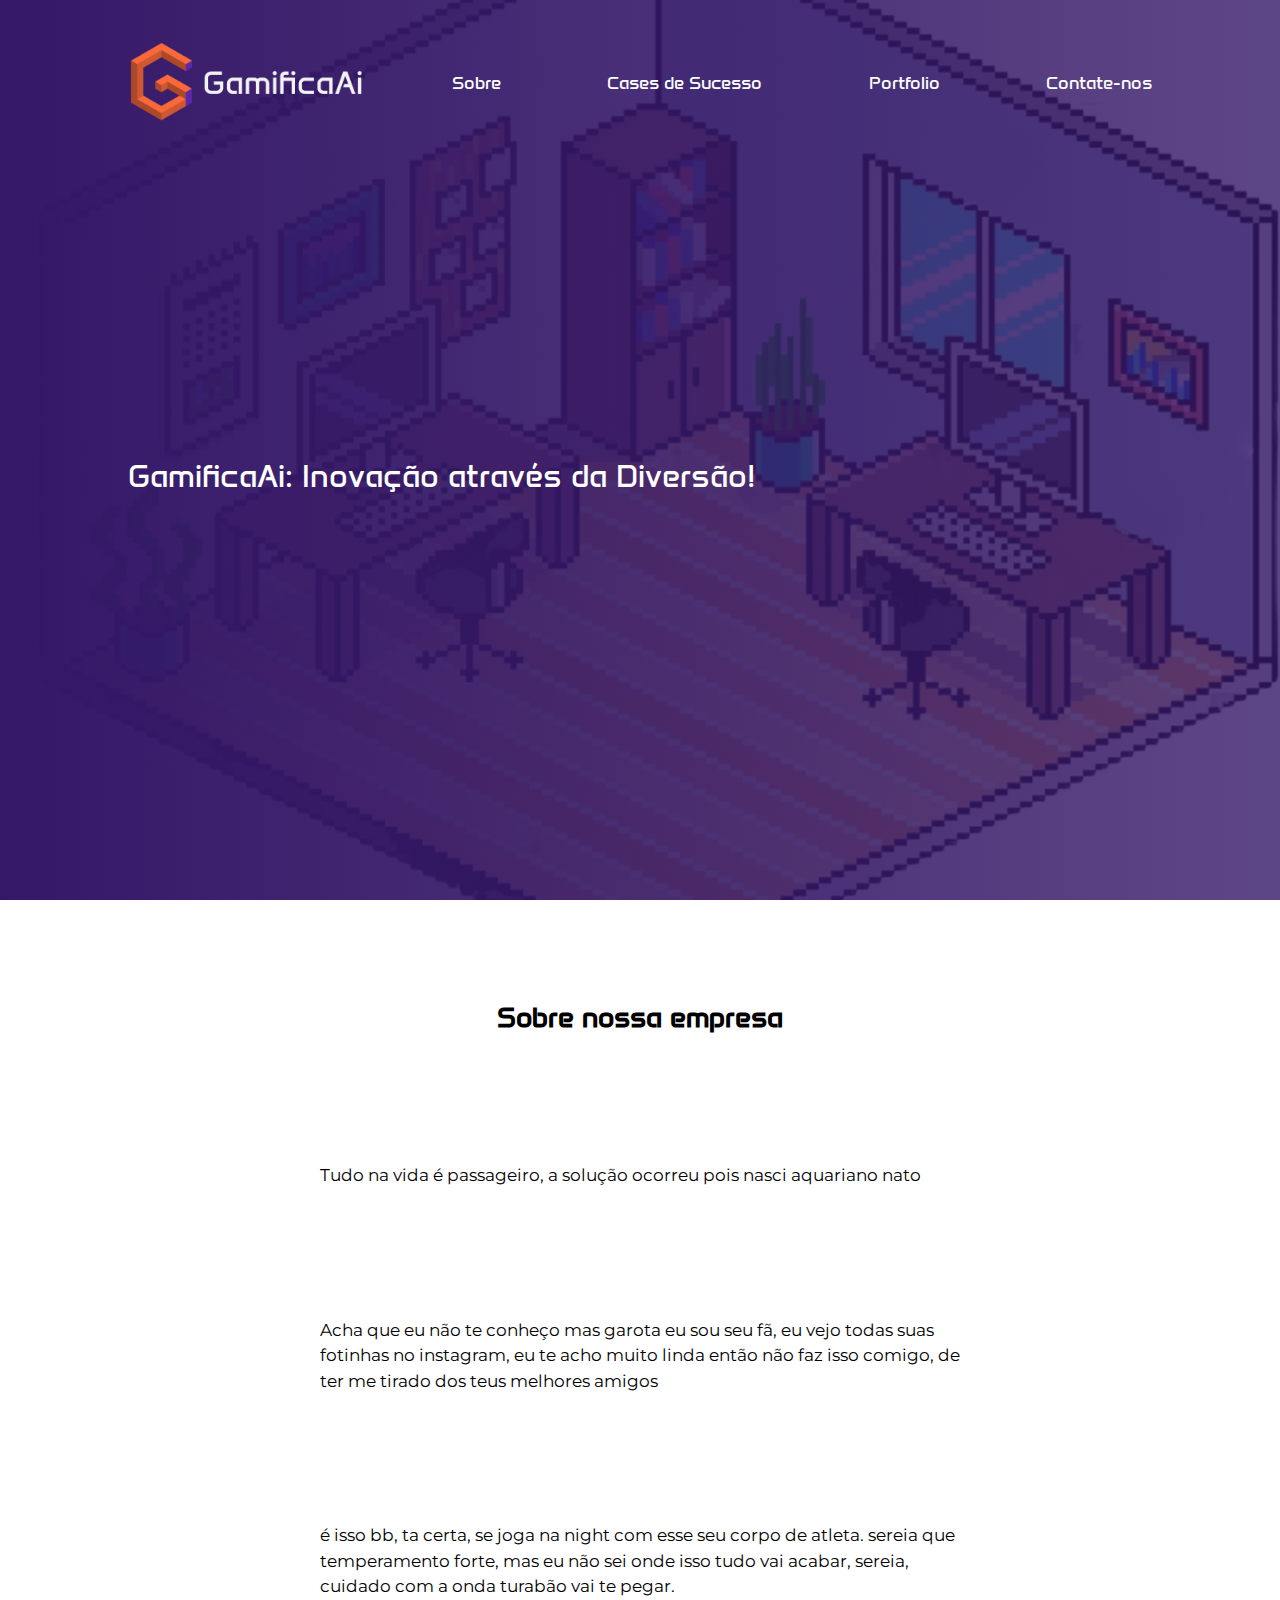
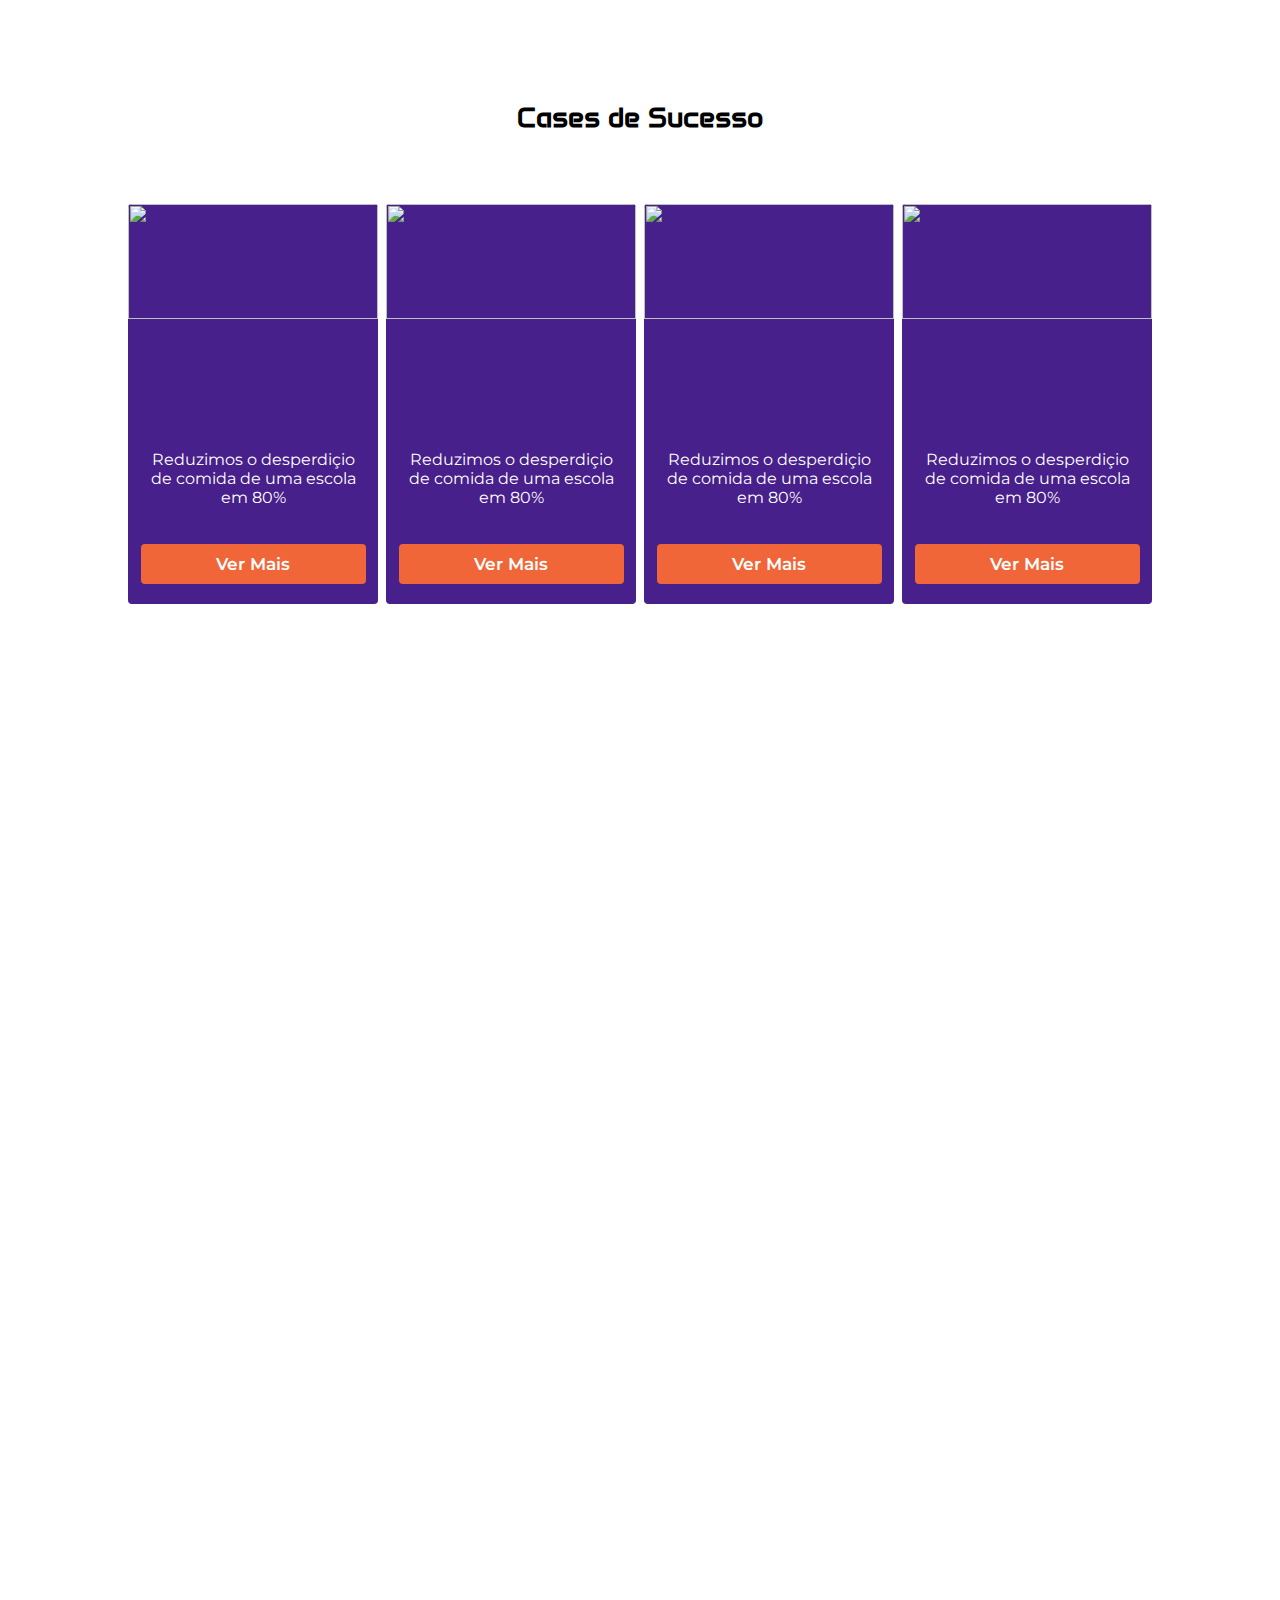
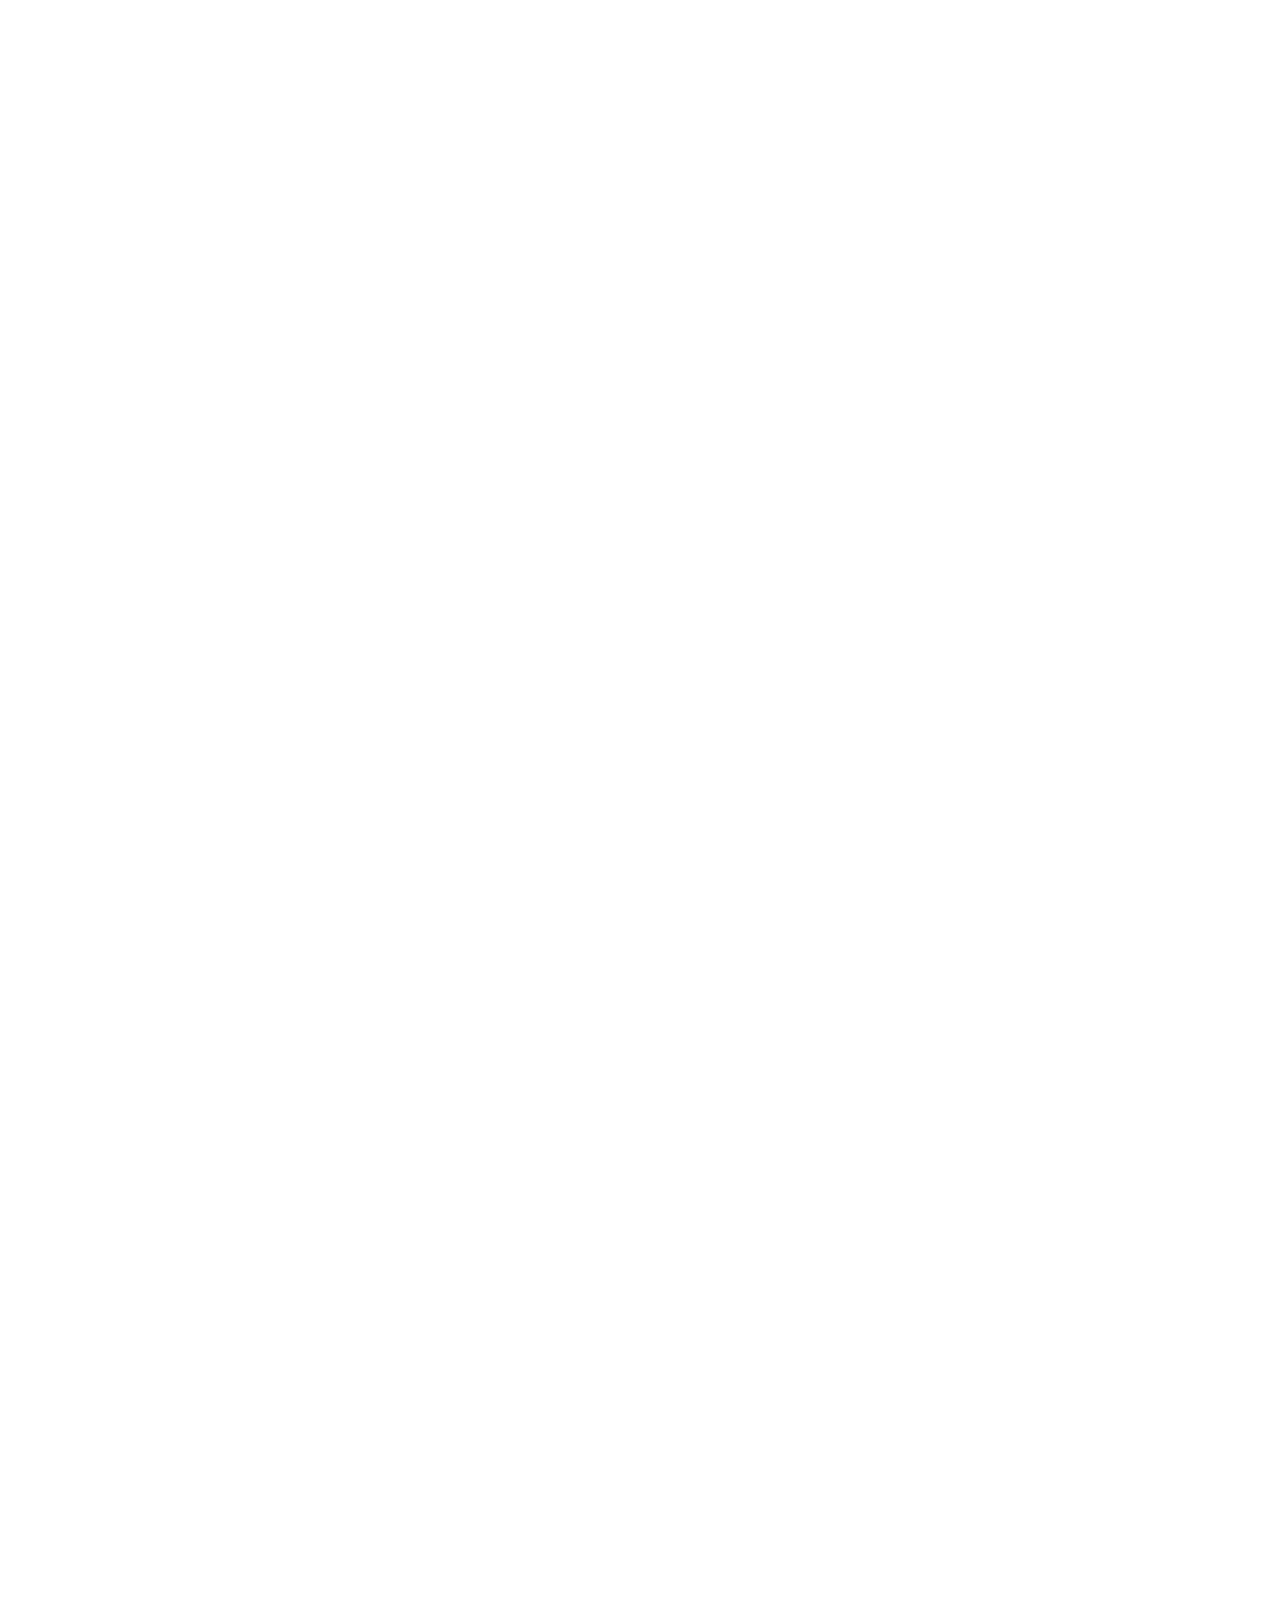
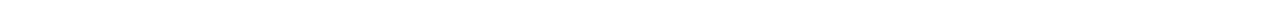
==== index.html @ 8b26074c "feat: Seção cases de sucesso criada" ====
<!DOCTYPE html>
<html lang="pt-br">

<head>
    <meta charset="UTF-8">
    <meta name="viewport" content="width=device-width, initial-scale=1.0">
    <title>Gamifica Ai</title>

    <link rel="link rel=" preconnect href="https://fonts.googleapis.com">
    <link rel="preconnect" href="https://fonts.gstatic.com" crossorigin>
    <link href="https://fonts.googleapis.com/css2?family=Anta&display=swap" rel="stylesheet">


    <link rel="stylesheet" href="style.css">
</head>

<body>
    <div class="banner">
        <header>
            <div class="container-grid">
                <img src="img/logo.png" alt="Logo da empresa Gamifica AI">
                <nav class="menu">
                    <a href="#">Sobre</a>
                    <a href="#">Cases de Sucesso</a>
                    <a href="#">Portfolio</a>
                    <a href="#">Contate-nos</a>
                </nav>
            </div>
        </header>
        <div class="container-grid conteudo-banner">
            <p>GamificaAi: Inovação através da Diversão!</p>
        </div>
    </div>
    <section id="sobre">
        <h2>Sobre nossa empresa</h2>
        <p>Tudo na vida é passageiro, a solução ocorreu pois nasci aquariano nato</p>
        <p>Acha que eu não te conheço mas garota eu sou seu fã, eu vejo todas suas fotinhas no instagram, eu te
            acho
            muito linda então não faz isso comigo, de ter me tirado dos teus melhores amigos</p>
        <p>é isso bb, ta certa, se joga na night com esse seu corpo de atleta. sereia que temperamento forte,
            mas eu não
            sei onde isso tudo vai acabar, sereia, cuidado com a onda turabão vai te pegar.</p>
    </section>
    <section class="container-grid" id="cases">
        <h2>Cases de Sucesso</h2>
        <div class="container-cards">

            <div class="card">
                <img src="https://unsplash.it/600/400" alt="">
                <p>Reduzimos o desperdiçio de comida de uma escola em 80%</p>
                <button>Ver Mais</button>
            </div>
            <div class="card">
                <img src="https://unsplash.it/600/400" alt="">
                <p>Reduzimos o desperdiçio de comida de uma escola em 80%</p>
                <button>Ver Mais</button>
            </div>
            <div class="card">
                <img src="https://unsplash.it/600/400" alt="">
                <p>Reduzimos o desperdiçio de comida de uma escola em 80%</p>
                <button>Ver Mais</button>
            </div>
            <div class="card">
                <img src="https://unsplash.it/600/400" alt="">
                <p>Reduzimos o desperdiçio de comida de uma escola em 80%</p>
                <button>Ver Mais</button>
            </div>

        </div>
    </section>
</body>

</html>
---- style.css ----
@font-face {
    font-family: "Montserrat";
    src: url(fonts/Montserrat-VariableFont_wght.ttf);
}

:root {
    --roxo-gamifica: #47208b;
    --laranja-gamifica: #f06638;
}

/* Reset CSS */
* {
    margin: 0;
    padding: 0;
    box-sizing: border-box;

}

.container-grid {
    width: 80vw;
    max-width: 1400px;

    /* margin 20px - Espaçamento externo de 20px */
    /* margin 20px 10px - Espaçamento 20px na vertical, 10px na horizontal*/
    /* margin 20px 10px 5px - Espaçamento 20px para cima, 10px na horizontal, 5px para baixo */
    /* margin 20px 10px 5px 2px - Espaçamento 20px para cima, 10px para a direita, 5px para baixo, 2px para a esquerda */

    margin: 0 auto;
}

.banner {
    /* vh é a porcentagem da ALTURA da telas */
    /* vw é a porcentagem da LARGURA da tela */
    height: 100vh;

    background-image: linear-gradient(90deg, rgba(53, 24, 104, 1) 0%, rgba(53, 24, 104, 0.8) 100%), url(img/bg-room.png);
    background-repeat: no-repeat;

    background-position: 165% 40%;
}

header {
    height: 165px;
}

header img {
    width: 234px;
}

header .container-grid {
    height: 100%;

    display: flex;
    justify-content: space-between;
    align-items: center;
}

.menu {
    width: 700px;

    display: flex;
    justify-content: space-between;
}

.menu a {
    font-size: 18px;
    font-family: "Anta";

    color: white;

    text-decoration: underline transparent;
    text-decoration-thickness: 2px;

    transition: text-decoration 500ms ease;
}

.menu a:hover {
    text-decoration-color: white;
}

.conteudo-banner p {
    height: calc(100vh - 280px);

    display: flex;
    align-items: center;
}

.conteudo-banner p {
    color: white;

    font-family: "Anta";
    font-size: 32px;
}

#sobre {
    height: 800px;
    padding: 100px 25%;

    display: flex;
    flex-direction: column;
    justify-content: space-between;

    text-align: center;
}

h2 {
    font-family: "Anta";
    font-size: 28px;
}

#sobre p {
    font-family: "Montserrat";
    font-size: 17px;

    text-align: left;

    line-height: 1.5;
}

#cases {
    text-align: center;

    padding-bottom: 100%;
    margin-bottom: 100%;
}

#cases h2 {
    margin-bottom: 70px;
}

.container-cards {
    display: flex;
    justify-content: space-between;
}

.card {
    height: 400px;
    width: 250px;

    display: flex;
    flex-direction: column;
    justify-content: space-between;
    align-items: center;

    padding-bottom: 20px;
    margin-bottom: 40px;

    background-color: var(--roxo-gamifica);

    border-radius: 4px;
}

.card img {
    height: 55%;
    width: 100%;

    border-radius: 4px 4px 0px 0px;
}

.card p {
    color: white;

    font-family: "Montserrat";
    font-size: 16px;

    padding: 7%;
}

.card button {
    width: 90%;
    height: 40px;

    background-color: var(--laranja-gamifica);

    border: none;
    border-radius: 4px;

    color: white;

    font-family: "Montserrat";
    font-size: 17px;
    font-weight: 600;

    cursor: pointer;

    transition: background-color 500ms ease;
}

.card button:hover {
    background-color: #ad4929;
}
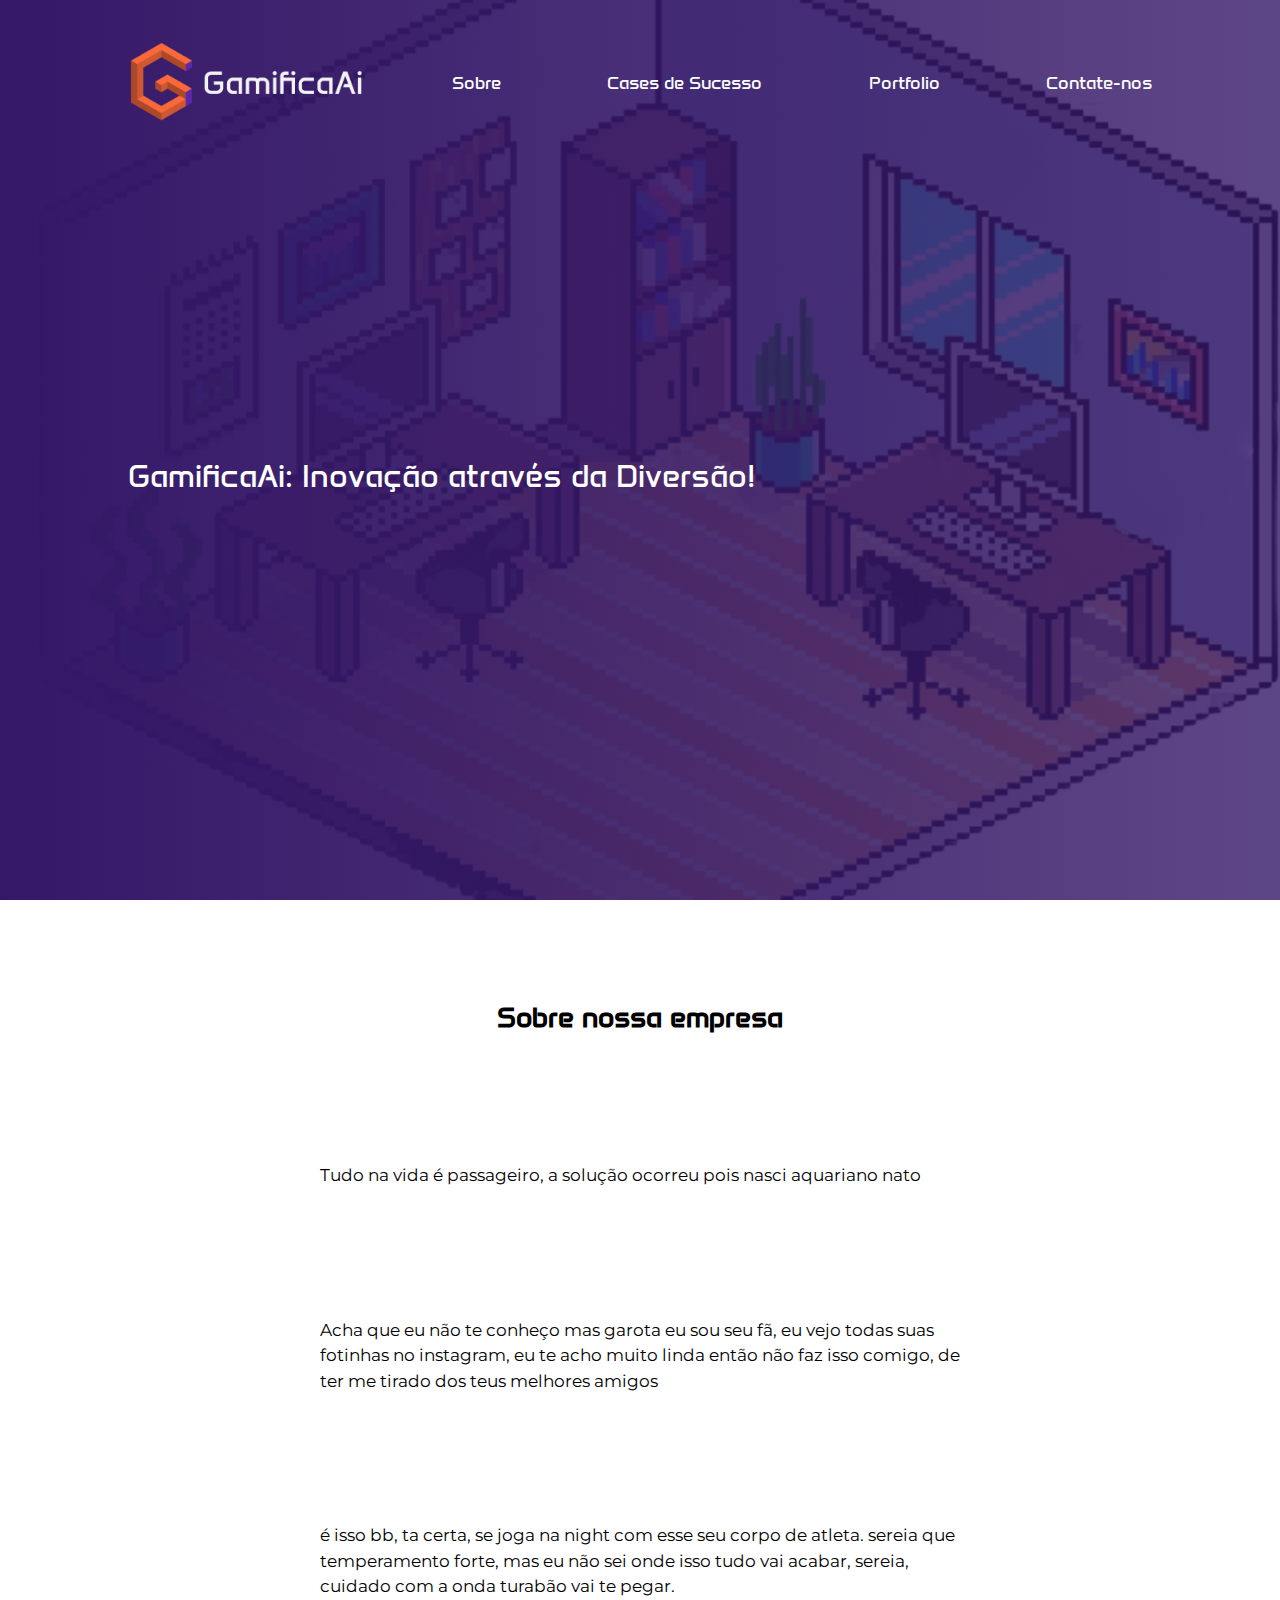
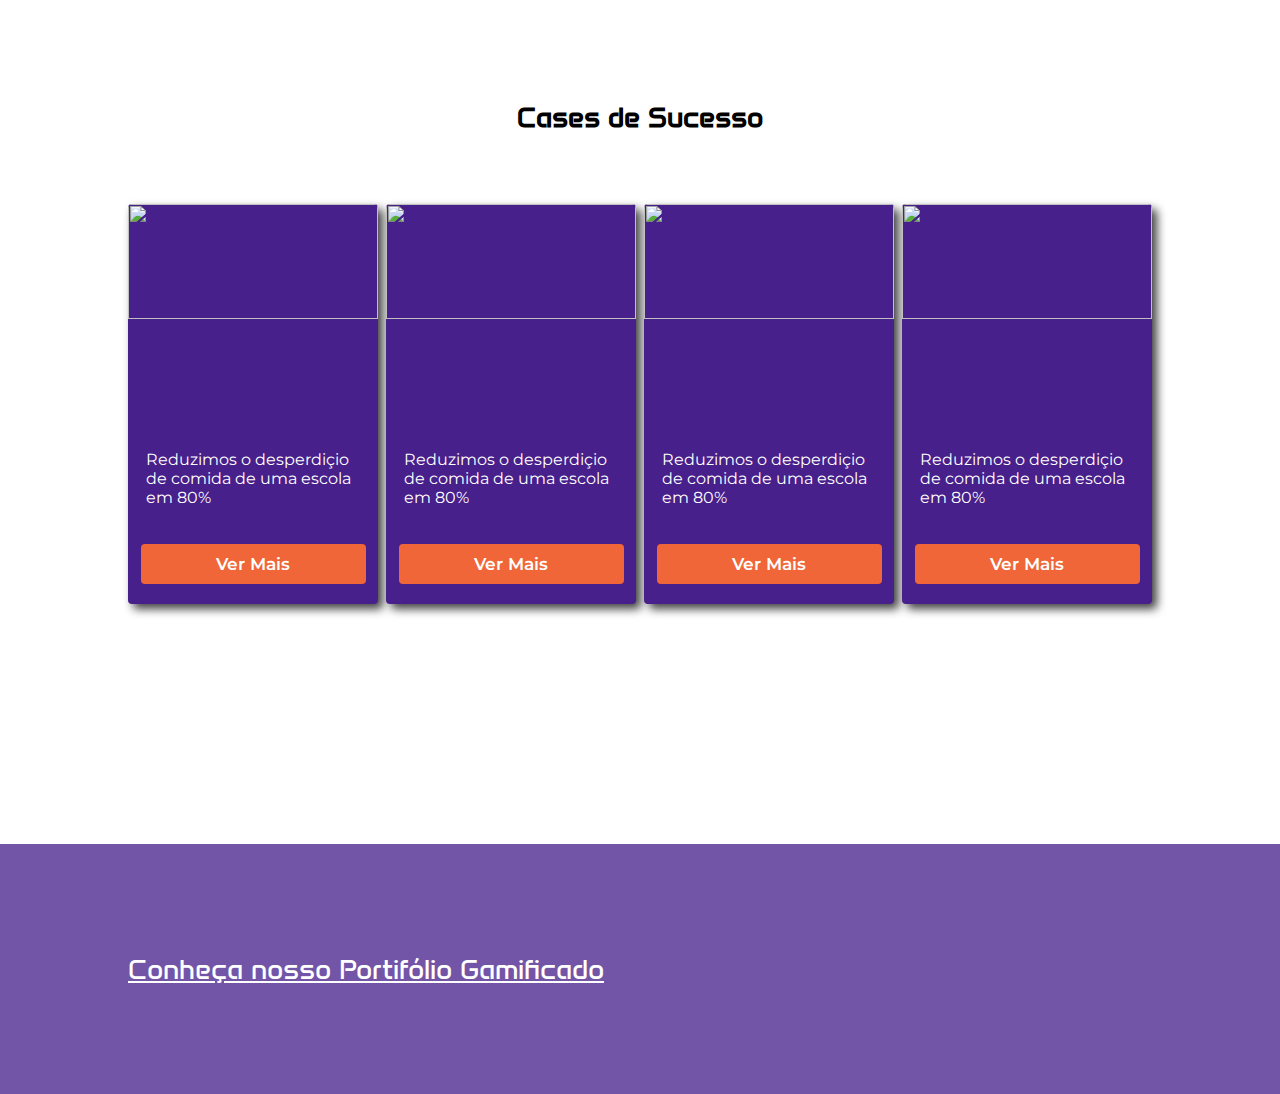
==== commit dd84896f: "descrição" ====
--- a/index.html
+++ b/index.html
@@ -68,6 +68,14 @@
 
         </div>
     </section>
+
+    <section id="portifolio">
+        <div class="filtro"></div>
+        <div class="container-grid">
+            <a href="#">Conheça nosso Portifólio Gamificado</a>
+        </div>
+    </section>
+
 </body>
 
 </html>--- a/style.css
+++ b/style.css
@@ -120,8 +120,8 @@
 #cases {
     text-align: center;
 
-    padding-bottom: 100%;
-    margin-bottom: 100%;
+    padding-bottom: 100px;
+    margin-bottom: 100px;
 }
 
 #cases h2 {
@@ -148,6 +148,8 @@
     background-color: var(--roxo-gamifica);
 
     border-radius: 4px;
+
+    box-shadow: 5px 5px 10px 0px rgba(0,0,0,0.75);
 }
 
 .card img {
@@ -163,6 +165,8 @@
     font-family: "Montserrat";
     font-size: 16px;
 
+    text-align: left;
+
     padding: 7%;
 }
 
@@ -188,4 +192,45 @@
 
 .card button:hover {
     background-color: #ad4929;
+}
+
+#portifolio {
+    height: 250px;
+
+    background-image: url(img/bonecos.png);
+    background-size: 250px;
+
+    background-attachment: fixed;
+
+    position: relative;
+}
+
+.filtro {
+    width: 100%;
+    height: 100%;
+
+    background-color: #47208bc2;
+
+    position: absolute;
+    top: 0;
+    left: 0;
+
+
+}
+
+#portifolio .container-grid {
+height: 100%;
+
+display: flex;
+flex-direction: column;
+justify-content: center;
+}
+
+#portifolio a {
+color: white;
+
+font-family: "Anta";
+font-size: 28px;
+
+z-index: 1;
 }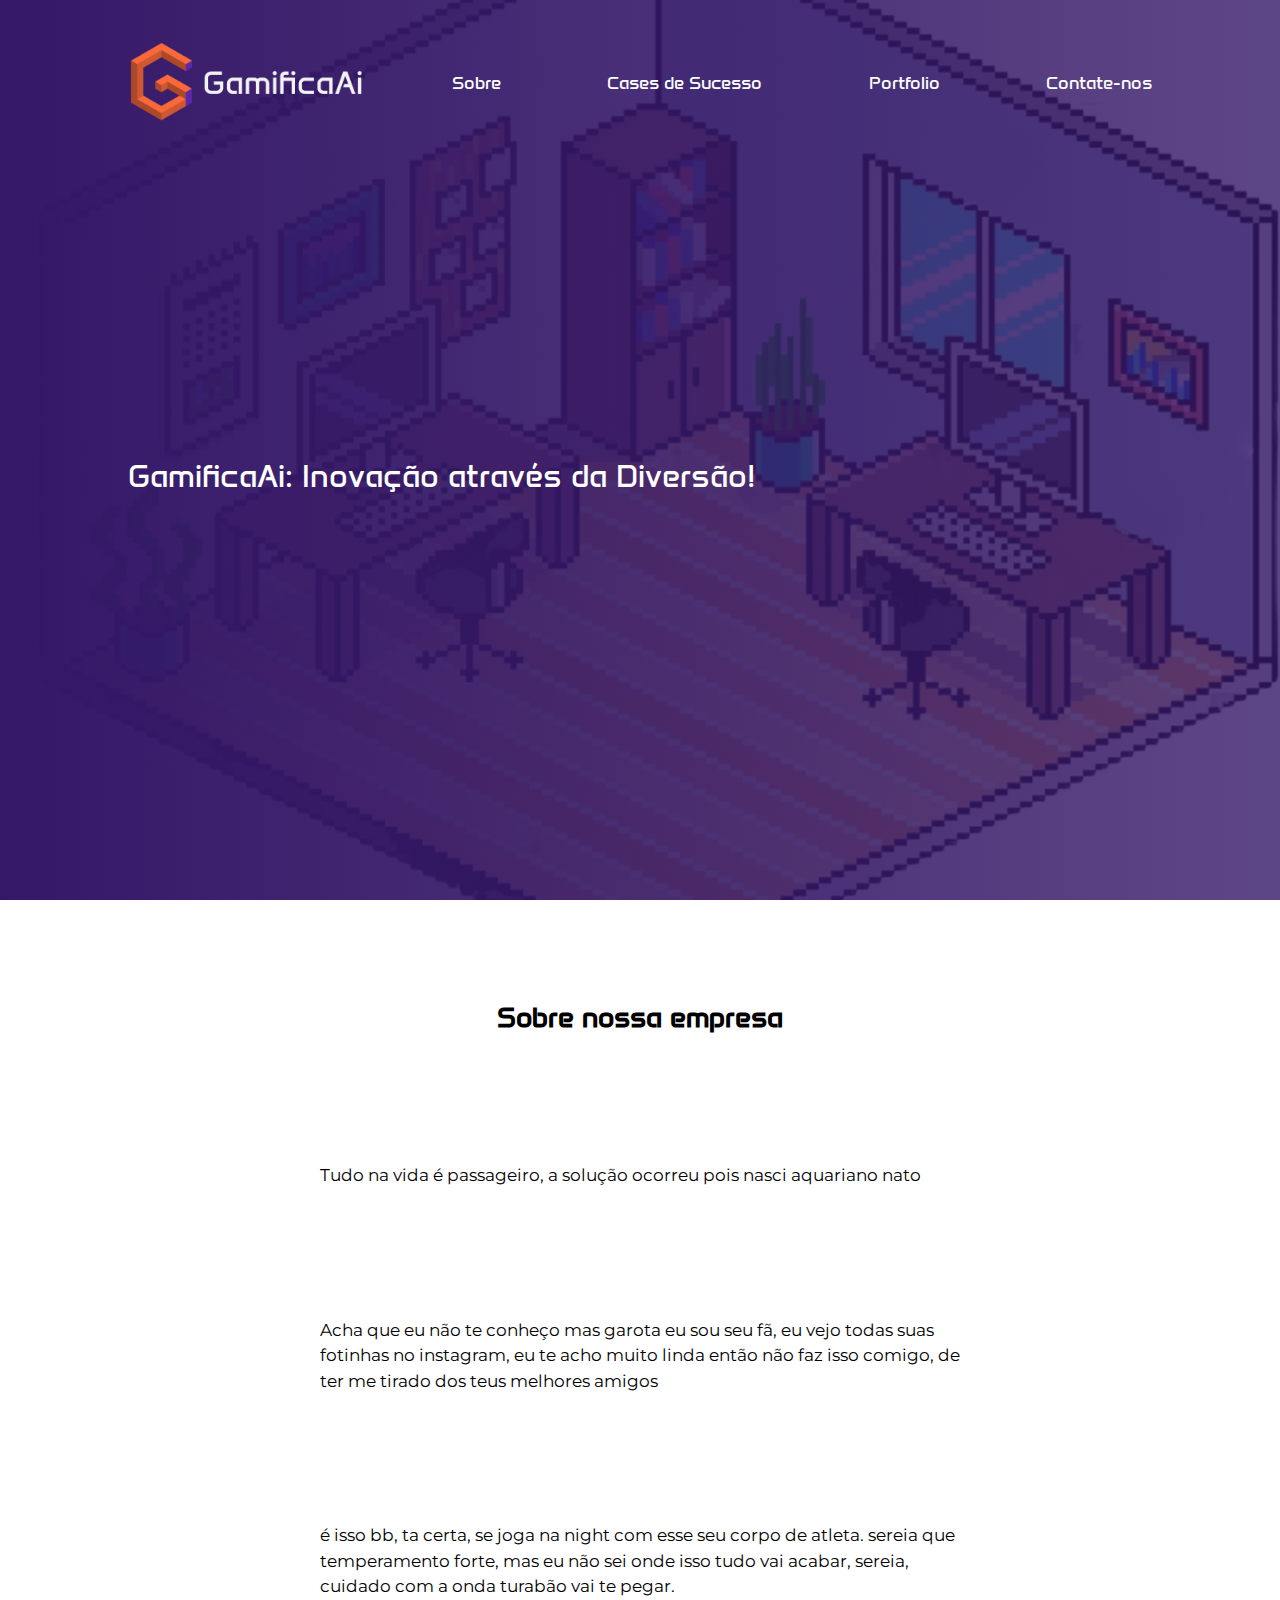
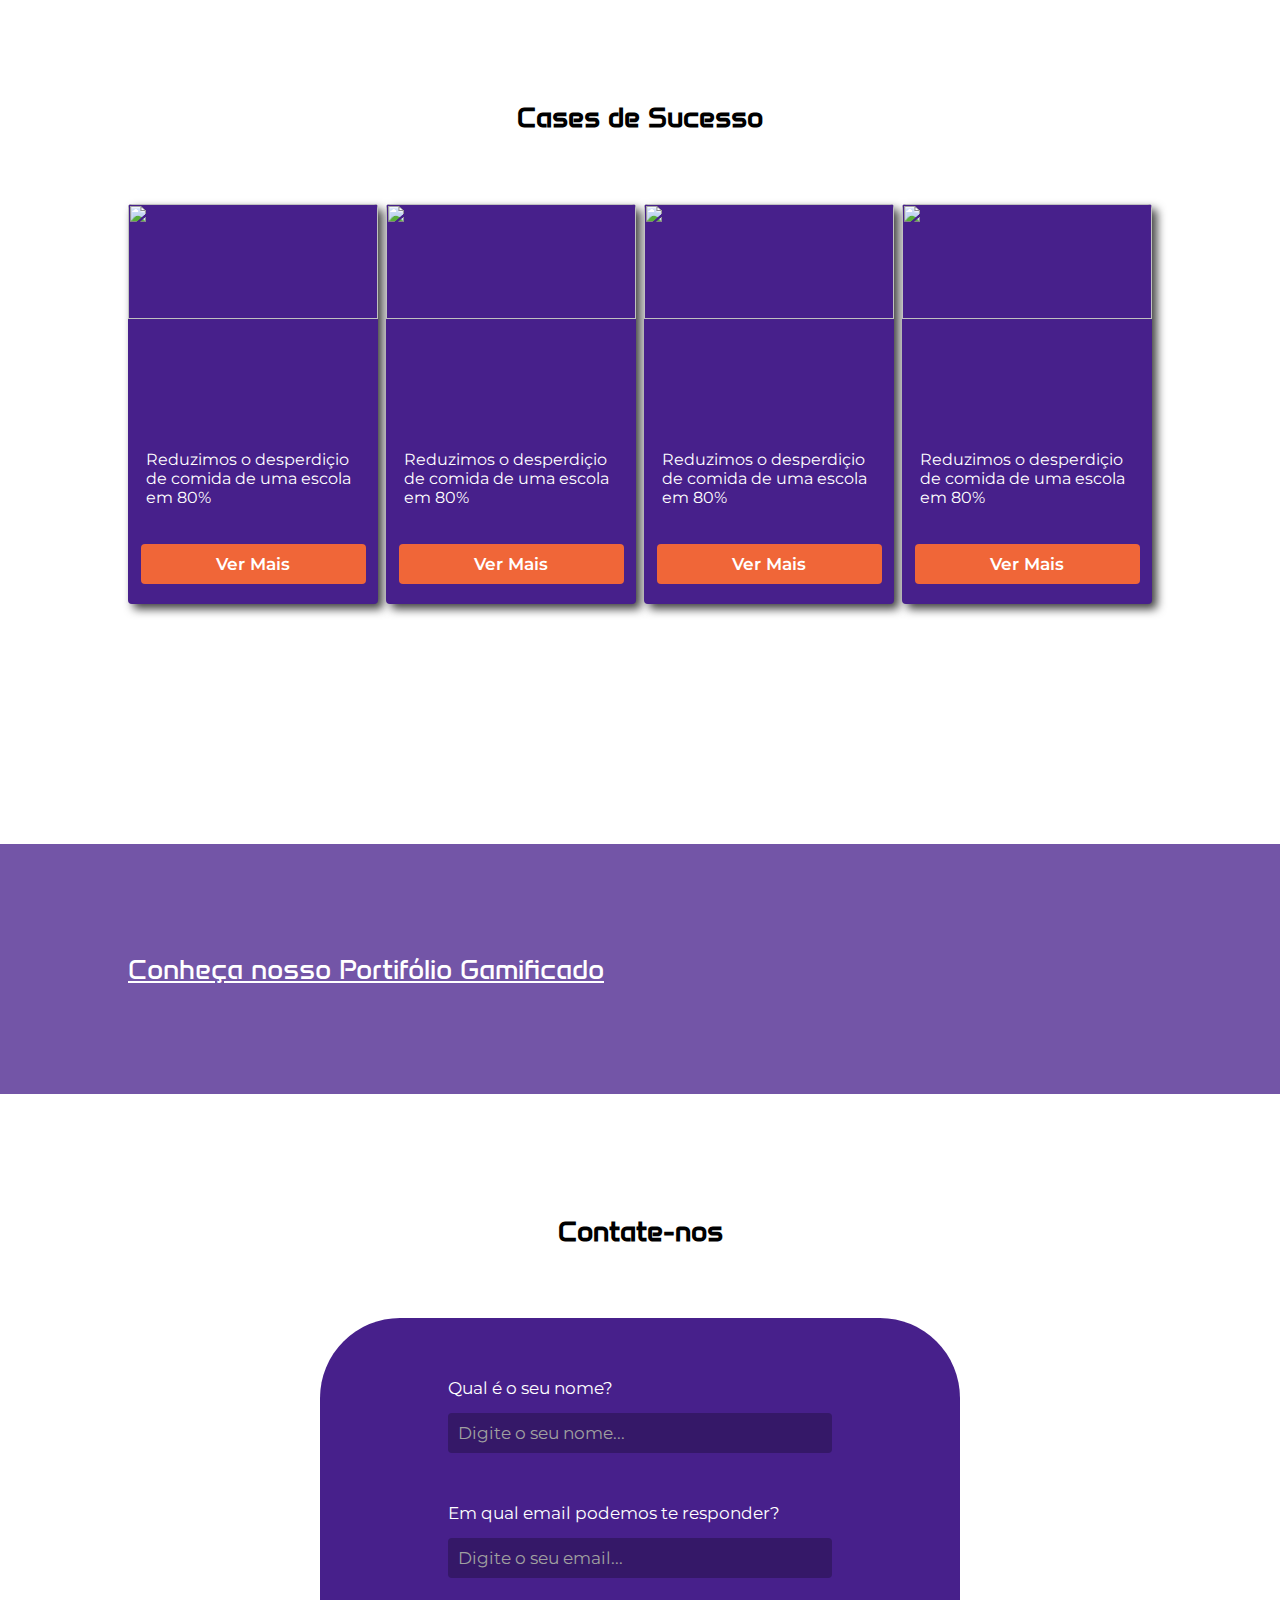
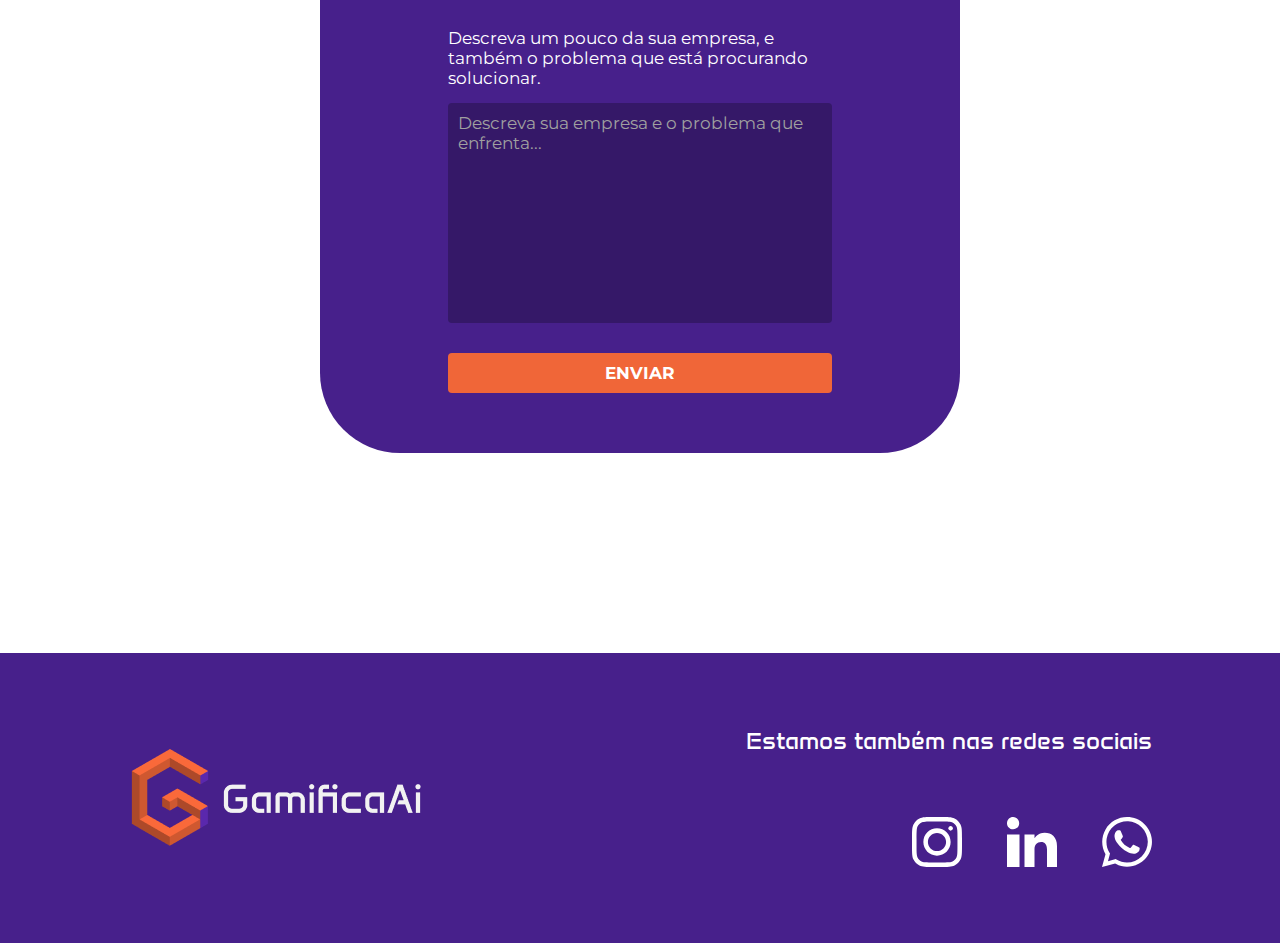
==== commit c4089291: "feat: Footer criado" ====
--- a/index.html
+++ b/index.html
@@ -76,6 +76,66 @@
         </div>
     </section>
 
+    <section id="contato">
+        <h2>Contate-nos</h2>
+
+        <form>
+            <div class="campo">
+                <label for="campo-nome">Qual é o seu nome?</label>
+                <input id="campo-nome" placeholder="Digite o seu nome..." type="text">
+            </div>
+            <div class="campo">
+                <label for="campo-nome">Em qual email podemos te responder?</label>
+                <input id="campo-nome" placeholder="Digite o seu email..." type="email">
+            </div>
+            <div class="campo-descricao">
+                <label for="campo-texto">Descreva um pouco da sua empresa, e também o problema que está procurando
+                    solucionar.</label>
+                <textarea placeholder="Descreva sua empresa e o problema que enfrenta..." id="campo-texto" cols="30"
+                    rows="10"></textarea>
+            </div>
+            <button type="submit">Enviar</button>
+        </form>
+    </section>
+
+    <footer>
+        <div class="container-grid">
+            <img src="img/logo.png" alt="Logo da empresa Gamifica AI">
+
+            <div class="redes-sociais">
+                <p>Estamos também nas redes sociais</p>
+                <div class="icones-redes">
+                    <a href="#">
+                        <svg width="50" height="50" viewBox="0 0 50 50" fill="none" xmlns="http://www.w3.org/2000/svg">
+                            <path fill-rule="evenodd" clip-rule="evenodd"
+                                d="M24.9999 38.6364C32.531 38.6364 38.6363 32.5311 38.6363 25C38.6363 17.4689 32.531 11.3636 24.9999 11.3636C17.4687 11.3636 11.3635 17.4689 11.3635 25C11.3635 32.5311 17.4687 38.6364 24.9999 38.6364ZM24.9999 34.0909C30.0206 34.0909 34.0908 30.0207 34.0908 25C34.0908 19.9792 30.0206 15.9091 24.9999 15.9091C19.9791 15.9091 15.909 19.9792 15.909 25C15.909 30.0207 19.9791 34.0909 24.9999 34.0909Z"
+                                fill="currentColor" />
+                            <path
+                                d="M38.6363 9.09082C37.381 9.09082 36.3635 10.1084 36.3635 11.3635C36.3635 12.6187 37.381 13.6363 38.6363 13.6363C39.8915 13.6363 40.909 12.6187 40.909 11.3635C40.909 10.1084 39.8915 9.09082 38.6363 9.09082Z"
+                                fill="currentColor" />
+                            <path fill-rule="evenodd" clip-rule="evenodd"
+                                d="M1.48627 7.44559C0 10.3626 0 14.1811 0 21.8182V28.1818C0 35.8189 0 39.6375 1.48627 42.5543C2.79364 45.1202 4.87973 47.2064 7.44559 48.5136C10.3626 50 14.1811 50 21.8182 50H28.1818C35.8189 50 39.6375 50 42.5543 48.5136C45.1202 47.2064 47.2064 45.1202 48.5136 42.5543C50 39.6375 50 35.8189 50 28.1818V21.8182C50 14.1811 50 10.3626 48.5136 7.44559C47.2064 4.87973 45.1202 2.79364 42.5543 1.48627C39.6375 0 35.8189 0 28.1818 0H21.8182C14.1811 0 10.3626 0 7.44559 1.48627C4.87973 2.79364 2.79364 4.87973 1.48627 7.44559ZM28.1818 4.54545H21.8182C17.9246 4.54545 15.2778 4.549 13.232 4.71614C11.2392 4.87895 10.2201 5.17407 9.50918 5.5363C7.79861 6.40789 6.40789 7.79861 5.5363 9.50918C5.17407 10.2201 4.87895 11.2392 4.71614 13.232C4.549 15.2778 4.54545 17.9246 4.54545 21.8182V28.1818C4.54545 32.0755 4.549 34.722 4.71614 36.768C4.87895 38.7609 5.17407 39.78 5.5363 40.4909C6.40789 42.2014 7.79861 43.592 9.50918 44.4636C10.2201 44.8259 11.2392 45.1211 13.232 45.2839C15.2778 45.4509 17.9246 45.4545 21.8182 45.4545H28.1818C32.0755 45.4545 34.722 45.4509 36.768 45.2839C38.7609 45.1211 39.78 44.8259 40.4909 44.4636C42.2014 43.592 43.592 42.2014 44.4636 40.4909C44.8259 39.78 45.1211 38.7609 45.2839 36.768C45.4509 34.722 45.4545 32.0755 45.4545 28.1818V21.8182C45.4545 17.9246 45.4509 15.2778 45.2839 13.232C45.1211 11.2392 44.8259 10.2201 44.4636 9.50918C43.592 7.79861 42.2014 6.40789 40.4909 5.5363C39.78 5.17407 38.7609 4.87895 36.768 4.71614C34.722 4.549 32.0755 4.54545 28.1818 4.54545Z"
+                                fill="currentColor" />
+                        </svg>
+                    </a>
+                    <a href="#">
+                        <svg width="50" height="50" viewBox="0 0 50 50" fill="none" xmlns="http://www.w3.org/2000/svg">
+                            <path fill-rule="evenodd" clip-rule="evenodd"
+                                d="M50 50H40V32.5024C40 27.7024 37.8825 25.0244 34.085 25.0244C29.9525 25.0244 27.5 27.8149 27.5 32.5024V50H17.5V17.5H27.5V21.1548C27.5 21.1548 30.6375 15.6494 37.7075 15.6494C44.78 15.6494 50 19.9653 50 28.8953V50ZM6.105 12.3022C2.7325 12.3022 0 9.5474 0 6.1499C0 2.7549 2.7325 0 6.105 0C9.475 0 12.2075 2.7549 12.2075 6.1499C12.21 9.5474 9.475 12.3022 6.105 12.3022ZM0 50H12.5V17.5H0V50Z"
+                                fill="currentColor" />
+                        </svg>
+                    </a>
+                    <a href="#">
+                        <svg width="50" height="50" viewBox="0 0 50 50" fill="none" xmlns="http://www.w3.org/2000/svg">
+                            <path
+                                d="M42.4998 7.25013C40.2089 4.94208 37.482 3.11256 34.478 1.8679C31.4736 0.623253 28.2518 -0.0116202 24.9999 0.000161007C20.6527 0.00441099 16.3827 1.15078 12.6178 3.32446C8.85291 5.49814 5.72523 8.62285 3.54792 12.3856C1.37062 16.1484 0.220187 20.4173 0.211749 24.7645C0.203343 29.112 1.33728 33.3851 3.49999 37.1563L0 50L13.125 46.5625C16.7492 48.5788 20.8215 49.6534 24.9687 49.6875C31.5614 49.6878 37.8874 47.0838 42.5692 42.4425C47.2514 37.8016 49.9108 31.4988 49.9686 24.9063C49.9467 21.6167 49.2754 18.3637 47.9939 15.3339C46.7123 12.3041 44.8451 9.557 42.4998 7.25013ZM24.9999 45.4063C21.3052 45.4088 17.6781 44.4156 14.4999 42.5313L13.7499 42.0625L5.96873 44.125L8.03122 36.5313L7.53122 35.7501C4.87264 31.4585 3.88042 26.3407 4.74255 21.3664C5.60467 16.3922 8.26125 11.9069 12.209 8.76022C16.1568 5.61354 21.1215 4.02408 26.1627 4.29293C31.2039 4.56174 35.9717 6.6702 39.5624 10.2189C43.4873 14.057 45.7342 19.2923 45.8123 24.7813C45.763 30.2685 43.5483 35.5141 39.6505 39.3769C35.753 43.2394 30.4874 45.4066 24.9999 45.4063ZM36.2811 29.9688C35.6561 29.6563 32.6249 28.1563 32.0624 27.9688C31.4999 27.7813 31.0624 27.6563 30.6561 28.2813C30.0449 29.1191 29.3874 29.9223 28.6874 30.6876C28.3436 31.1251 27.9686 31.1563 27.3436 30.6876C23.7802 29.2795 20.8115 26.6857 18.9374 23.3439C18.2812 22.2501 19.5624 22.3126 20.7499 19.9689C20.8377 19.7998 20.8834 19.6123 20.8834 19.422C20.8834 19.2317 20.8377 19.0442 20.7499 18.8751C20.7499 18.5626 19.3437 15.5001 18.8437 14.2814C18.3437 13.0626 17.8437 13.2501 17.4374 13.2189H16.2187C15.9029 13.2237 15.5918 13.2959 15.3062 13.4306C15.0206 13.5654 14.767 13.7595 14.5624 14.0001C13.8613 14.6819 13.3144 15.5061 12.9586 16.4171C12.6028 17.3281 12.4464 18.3048 12.5 19.2814C12.6959 21.6192 13.5763 23.8473 15.0312 25.6876C17.6943 29.6745 21.344 32.9041 25.6249 35.0626C27.8702 36.3732 30.4796 36.9213 33.0624 36.6251C33.9224 36.4544 34.7371 36.1047 35.453 35.5985C36.1692 35.0926 36.7708 34.4413 37.2186 33.6876C37.6336 32.7676 37.7642 31.7448 37.5936 30.7501C37.3124 30.4376 36.9061 30.2813 36.2811 29.9688Z"
+                                fill="currentColor" />
+                        </svg>
+                    </a>
+                </div>
+            </div>
+        </div>
+    </footer>
 </body>
 
 </html>--- a/style.css
+++ b/style.css
@@ -203,6 +203,8 @@
     background-attachment: fixed;
 
     position: relative;
+
+    margin-bottom: 120px;
 }
 
 .filtro {
@@ -214,23 +216,201 @@
     position: absolute;
     top: 0;
     left: 0;
-
-
 }
 
 #portifolio .container-grid {
-height: 100%;
-
-display: flex;
-flex-direction: column;
-justify-content: center;
+    height: 100%;
+
+    display: flex;
+    flex-direction: column;
+    justify-content: center;
 }
 
 #portifolio a {
-color: white;
-
-font-family: "Anta";
-font-size: 28px;
-
-z-index: 1;
-}+    width: fit-content;
+
+    color: white;
+
+    font-family: "Anta";
+    font-size: 28px;
+
+    z-index: 1;
+
+    transition: 200ms;
+}
+
+#portifolio a:hover {
+transform: scale(1.05);
+transition: 200ms;
+}
+
+#contato {
+    text-align: center;
+
+    padding-bottom: 100px;
+    margin-bottom: 100px;
+}
+
+#contato h2 {
+    margin-bottom: 70px;
+}
+
+#contato form {
+    width: 50%;
+
+    margin: 0 auto;
+    padding: 60px 0;
+
+    display: flex;
+    flex-direction: column;
+    align-items: center;
+
+    border-radius: 80px;
+    background-color: var(--roxo-gamifica); 
+
+    color: white;
+    font-family: "Montserrat";
+    font-size: 17px;
+}
+
+.campo {
+    width: 60%;
+
+    text-align: left;
+
+    display: flex;
+    flex-direction: column;
+    justify-content: space-between;
+
+    margin-bottom: 50px;
+}
+
+.campo-descricao {
+    width: 60%;
+
+    text-align: left;
+
+    display: flex;
+    flex-direction: column;
+    justify-content: space-between;
+
+    margin-bottom: 30px;
+}
+
+.campo input {
+    height: 40px;
+
+    color: white;
+    background-color: #351868;
+
+    border: none;
+    border-radius: 4px;
+
+    text-indent: 10px;
+
+    outline: none;
+}
+
+.campo-descricao textarea {
+    color: white;
+    background-color: #351868;
+
+    border: none;
+    border-radius: 4px;
+
+    outline: none;
+
+    padding: 10px;
+
+    resize: none;
+}
+
+.campo label, .campo-descricao label {
+    margin-bottom: 15px;
+}
+
+.campo input, .campo-descricao textarea {
+    font-family: "Montserrat";
+    font-size: 17px;
+}
+
+.campo input::placeholder,
+.campo-descricao textarea::placeholder {
+    color: #a0a0a0;
+}
+
+.campo input:focus,
+.campo-descricao textarea:focus { 
+    outline: 2px solid var(--laranja-gamifica);
+}
+
+#contato form button {
+    height: 40px;
+    width: 60%;
+
+    background-color: var(--laranja-gamifica);
+    color: white;
+
+    border: none;
+    border-radius: 4px;
+
+    font-size: 17px;
+    font-family: "Montserrat";
+    font-weight: 700;
+
+    text-transform: uppercase;
+
+    cursor: pointer;
+
+    transition: background-color 500ms;
+}
+
+#contato form button:hover {
+    background-color: #ad4929;
+}
+
+footer {
+    height: 290px;
+
+    background-color: var(--roxo-gamifica);
+}
+
+footer .container-grid {
+    height: 100% ;
+
+    display: flex;
+    justify-content: space-between;
+    align-items: center;
+}
+
+.redes-sociais {
+    height: 50%;
+
+    display: flex;
+    flex-direction: column;
+    justify-content: space-between;
+    align-items: flex-end;
+}
+
+.redes-sociais p {
+    color: #fff;
+
+    font-family: "Anta";
+    font-size: 24px;
+}
+
+.icones-redes {
+    width: 240px;
+
+    display: flex;
+    justify-content: space-between;
+}
+
+.icones-redes a {
+    color: white;
+}
+
+.icones-redes a:hover {
+    color: var(--laranja-gamifica);
+}
+ 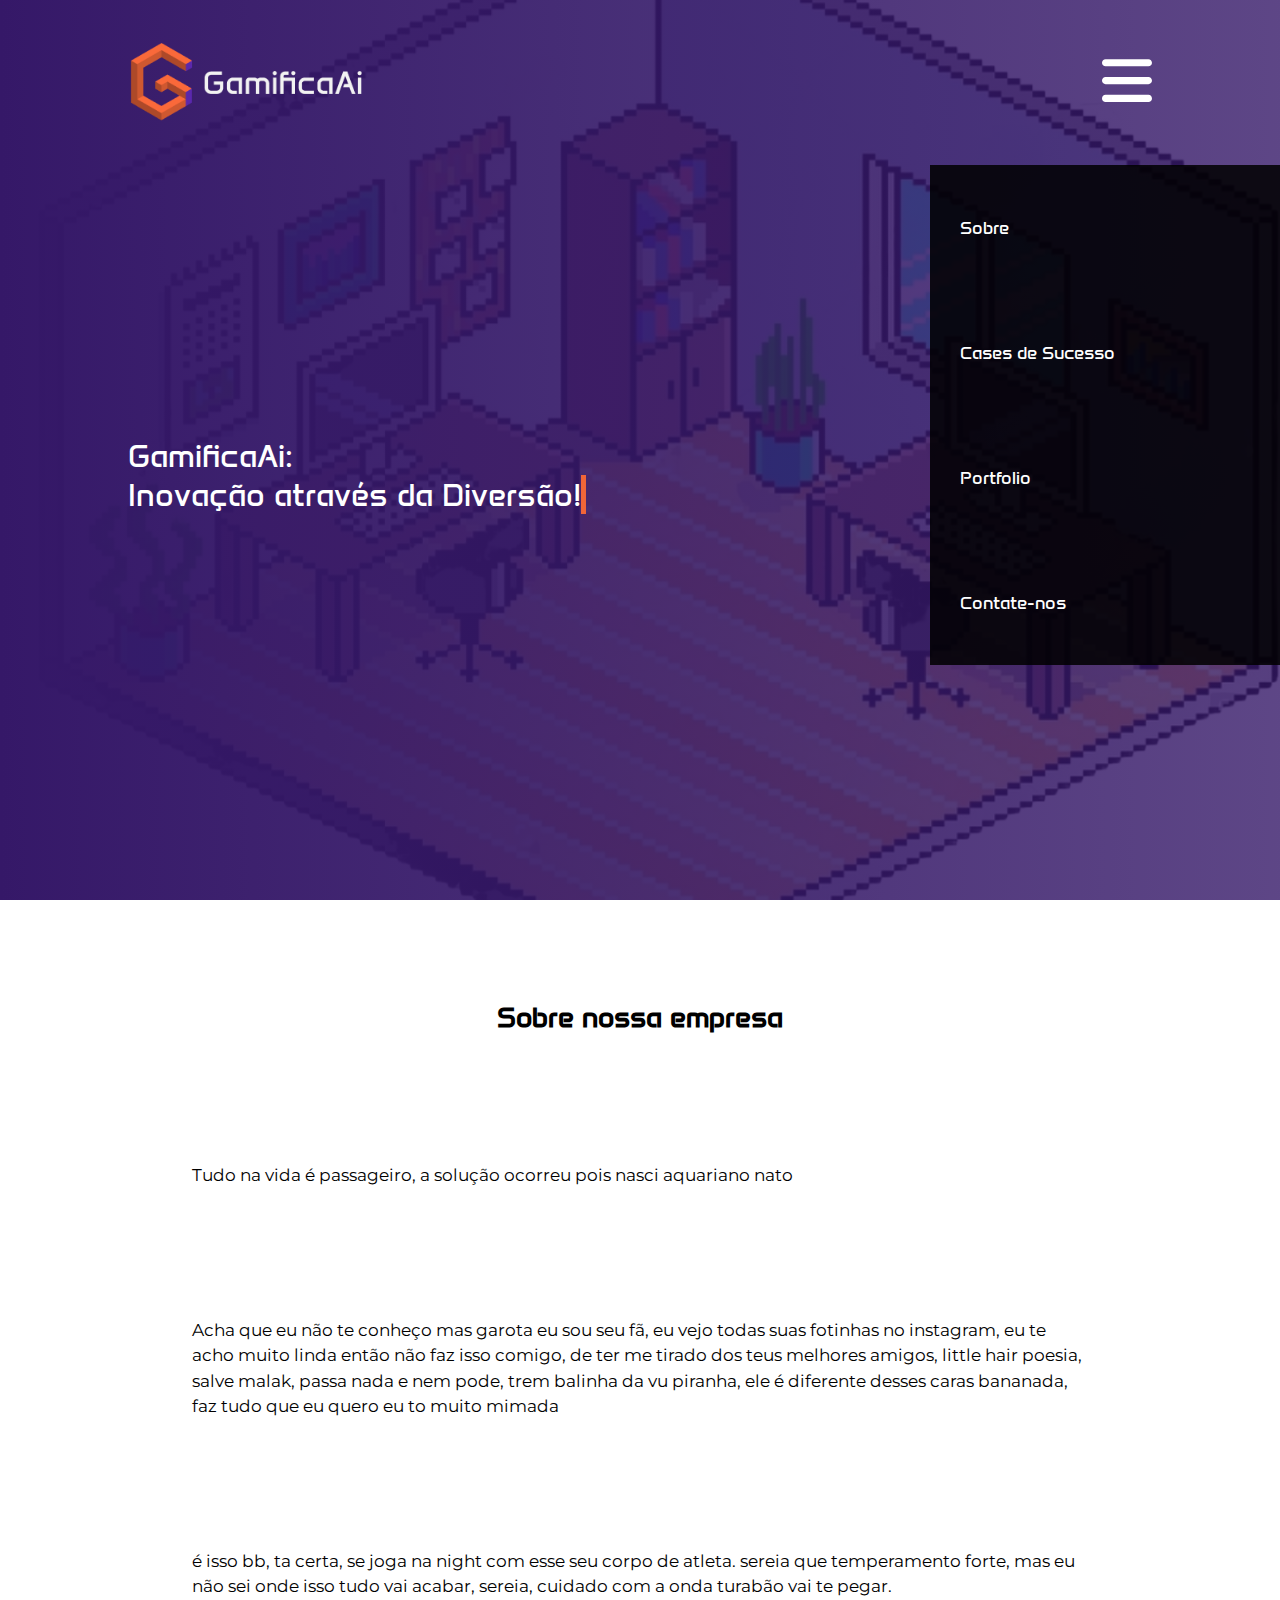
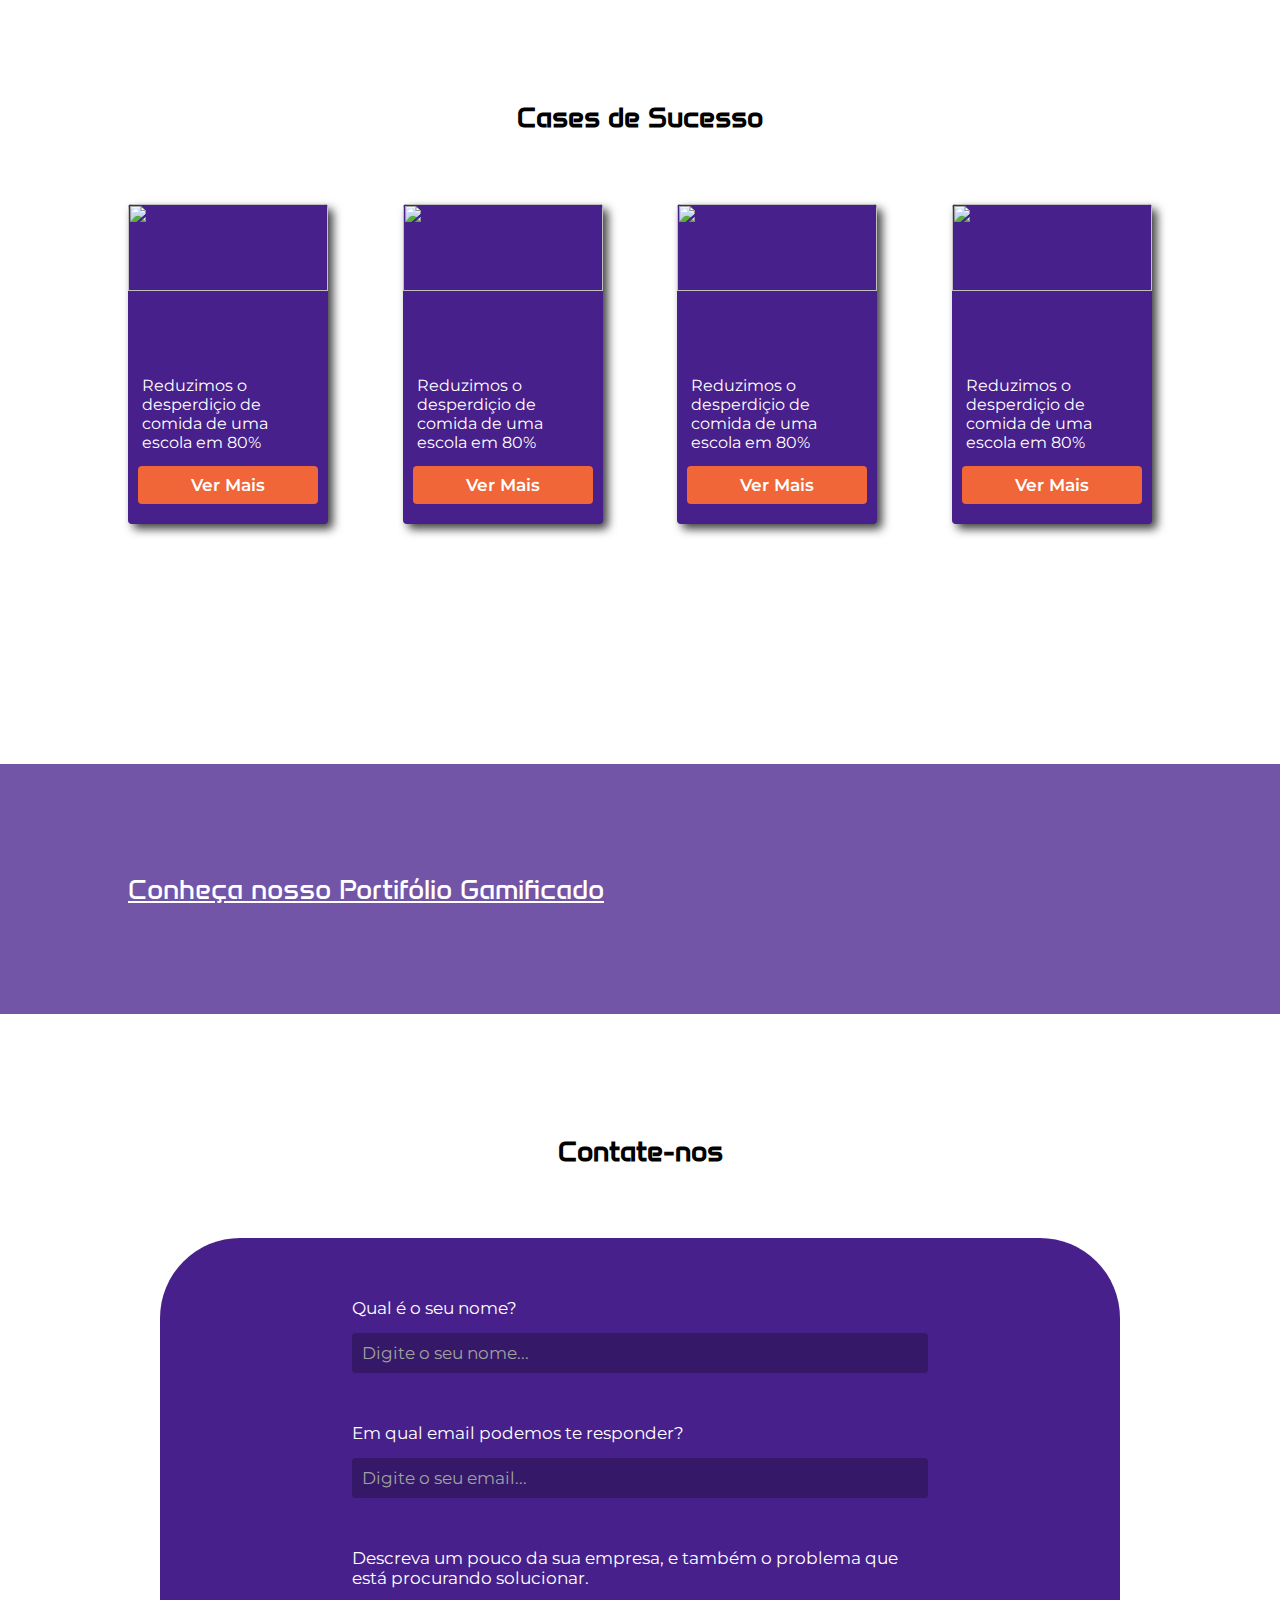
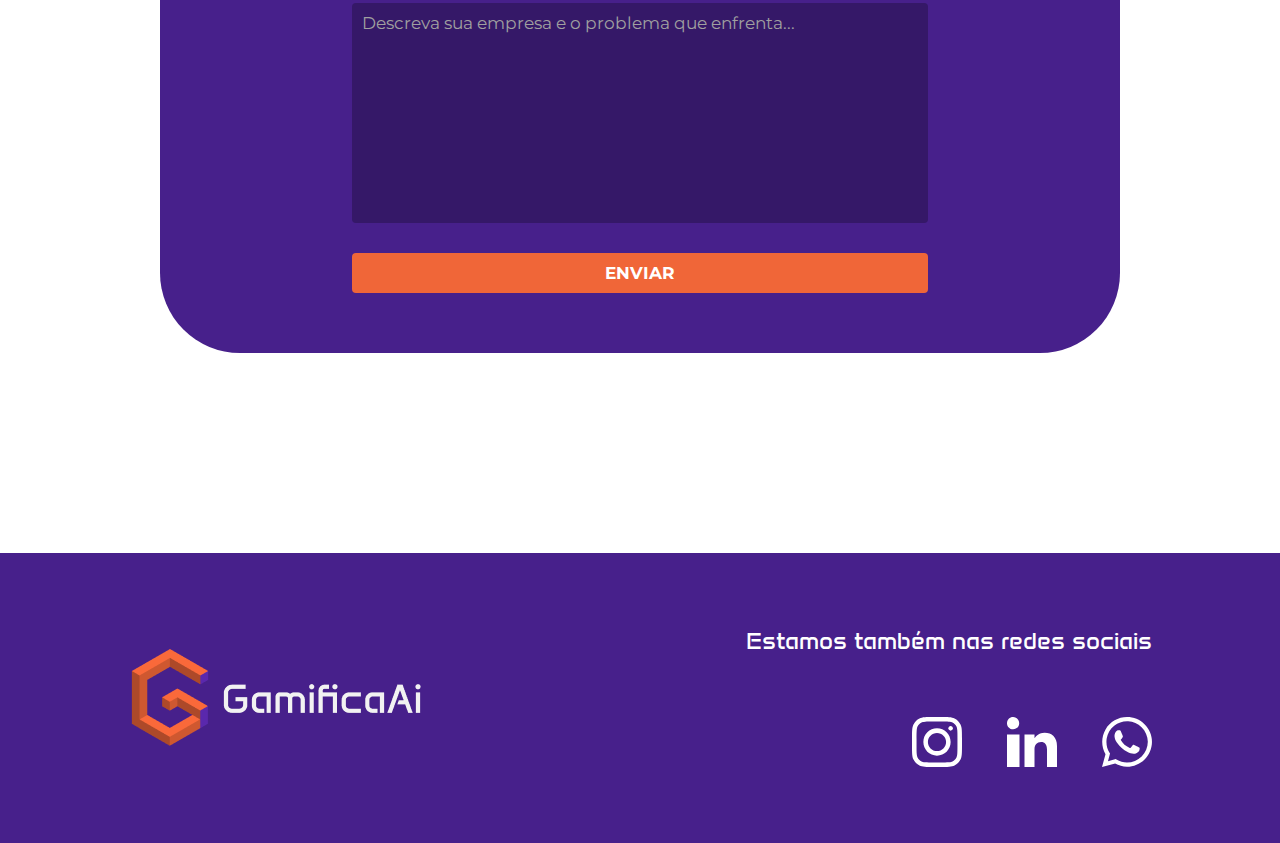
==== commit 6a9577eb: "feat: responsividade feita ate 1300px" ====
--- a/index.html
+++ b/index.html
@@ -5,6 +5,7 @@
     <meta charset="UTF-8">
     <meta name="viewport" content="width=device-width, initial-scale=1.0">
     <title>Gamifica Ai</title>
+    <link rel="shortcut icon" href="img/favicon.png" type="image/x-icon">
 
     <link rel="link rel=" preconnect href="https://fonts.googleapis.com">
     <link rel="preconnect" href="https://fonts.gstatic.com" crossorigin>
@@ -20,15 +21,20 @@
             <div class="container-grid">
                 <img src="img/logo.png" alt="Logo da empresa Gamifica AI">
                 <nav class="menu">
-                    <a href="#">Sobre</a>
-                    <a href="#">Cases de Sucesso</a>
-                    <a href="#">Portfolio</a>
-                    <a href="#">Contate-nos</a>
+                    <a href="sobre">Sobre</a>
+                    <a href="cases">Cases de Sucesso</a>
+                    <a href="portifolio">Portfolio</a>
+                    <a href="contate-nos">Contate-nos</a>
                 </nav>
+                <button><svg xmlns="http://www.w3.org/2000/svg"
+                        viewBox="0 0 448 512"><!--!Font Awesome Free 6.5.2 by @fontawesome - https://fontawesome.com License - https://fontawesome.com/license/free Copyright 2024 Fonticons, Inc.-->
+                        <path
+                            d="M0 96C0 78.3 14.3 64 32 64H416c17.7 0 32 14.3 32 32s-14.3 32-32 32H32C14.3 128 0 113.7 0 96zM0 256c0-17.7 14.3-32 32-32H416c17.7 0 32 14.3 32 32s-14.3 32-32 32H32c-17.7 0-32-14.3-32-32zM448 416c0 17.7-14.3 32-32 32H32c-17.7 0-32-14.3-32-32s14.3-32 32-32H416c17.7 0 32 14.3 32 32z" />
+                    </svg></button>
             </div>
         </header>
         <div class="container-grid conteudo-banner">
-            <p>GamificaAi: Inovação através da Diversão!</p>
+            <p>GamificaAi: <span>Inovação através da Diversão!</span></p>
         </div>
     </div>
     <section id="sobre">
@@ -36,7 +42,11 @@
         <p>Tudo na vida é passageiro, a solução ocorreu pois nasci aquariano nato</p>
         <p>Acha que eu não te conheço mas garota eu sou seu fã, eu vejo todas suas fotinhas no instagram, eu te
             acho
-            muito linda então não faz isso comigo, de ter me tirado dos teus melhores amigos</p>
+            muito linda então não faz isso comigo, de ter me tirado dos teus melhores amigos, little hair poesia, salve
+            malak,
+            passa nada e nem pode, trem balinha da vu piranha, ele é diferente desses caras bananada, faz tudo que eu
+            quero eu to muito mimada
+        </p>
         <p>é isso bb, ta certa, se joga na night com esse seu corpo de atleta. sereia que temperamento forte,
             mas eu não
             sei onde isso tudo vai acabar, sereia, cuidado com a onda turabão vai te pegar.</p>
--- a/style.css
+++ b/style.css
@@ -16,6 +16,10 @@
 
 }
 
+html {
+    scroll-behavior: smooth;
+}
+
 .container-grid {
     width: 80vw;
     max-width: 1400px;
@@ -43,6 +47,10 @@
     height: 165px;
 }
 
+header button {
+    display: none;
+}
+
 header img {
     width: 234px;
 }
@@ -78,7 +86,7 @@
     text-decoration-color: white;
 }
 
-.conteudo-banner p {
+.conteudo-banner {
     height: calc(100vh - 280px);
 
     display: flex;
@@ -90,6 +98,43 @@
 
     font-family: "Anta";
     font-size: 32px;
+}
+
+.conteudo-banner span {
+    display: block;
+
+    overflow: hidden;
+
+    border-right: 5px solid var(--laranja-gamifica);
+    white-space: nowrap;
+
+
+    animation:
+        digitando 2s steps(40, end),
+        cursor 0.75s step-end infinite
+    ;
+}
+
+@keyframes digitando {
+    from {
+        width: 0;
+    }
+
+    to {
+        width: 100%;
+    }
+}
+
+@keyframes cursor {
+
+    from,
+    to {
+        border-color: transparent;
+    }
+
+    50% {
+        border-color: var(--laranja-gamifica);
+    }
 }
 
 #sobre {
@@ -149,7 +194,7 @@
 
     border-radius: 4px;
 
-    box-shadow: 5px 5px 10px 0px rgba(0,0,0,0.75);
+    box-shadow: 5px 5px 10px 0px rgba(0, 0, 0, 0.75);
 }
 
 .card img {
@@ -240,8 +285,8 @@
 }
 
 #portifolio a:hover {
-transform: scale(1.05);
-transition: 200ms;
+    transform: scale(1.05);
+    transition: 200ms;
 }
 
 #contato {
@@ -266,7 +311,7 @@
     align-items: center;
 
     border-radius: 80px;
-    background-color: var(--roxo-gamifica); 
+    background-color: var(--roxo-gamifica);
 
     color: white;
     font-family: "Montserrat";
@@ -325,11 +370,13 @@
     resize: none;
 }
 
-.campo label, .campo-descricao label {
+.campo label,
+.campo-descricao label {
     margin-bottom: 15px;
 }
 
-.campo input, .campo-descricao textarea {
+.campo input,
+.campo-descricao textarea {
     font-family: "Montserrat";
     font-size: 17px;
 }
@@ -340,7 +387,7 @@
 }
 
 .campo input:focus,
-.campo-descricao textarea:focus { 
+.campo-descricao textarea:focus {
     outline: 2px solid var(--laranja-gamifica);
 }
 
@@ -376,7 +423,7 @@
 }
 
 footer .container-grid {
-    height: 100% ;
+    height: 100%;
 
     display: flex;
     justify-content: space-between;
@@ -413,4 +460,55 @@
 .icones-redes a:hover {
     color: var(--laranja-gamifica);
 }
- +
+@media screen and (max-width: 1300px) {
+    header {
+        position: relative;
+    }
+
+    header button {
+        width: 50px;
+
+        display: unset;
+
+        background: none;
+        border: none;
+    }
+
+    header svg {
+        fill: white;
+    }
+
+    nav.menu {
+        height: 500px;
+        width: 350px;
+
+        padding: 0px 30px;
+
+        flex-direction: column;
+        justify-content: space-around;
+
+        background-color: #000000da;
+
+        position: absolute;
+        top: 165px;
+        right: 0px;
+    }
+
+#sobre {
+    padding: 100px 15%;
+}
+
+.card {
+    height: 320px;
+    width: 200px;
+}
+
+#contato form {
+    width: 75%;
+}
+}
+
+@media screen and (max-width: 1080px) {
+
+}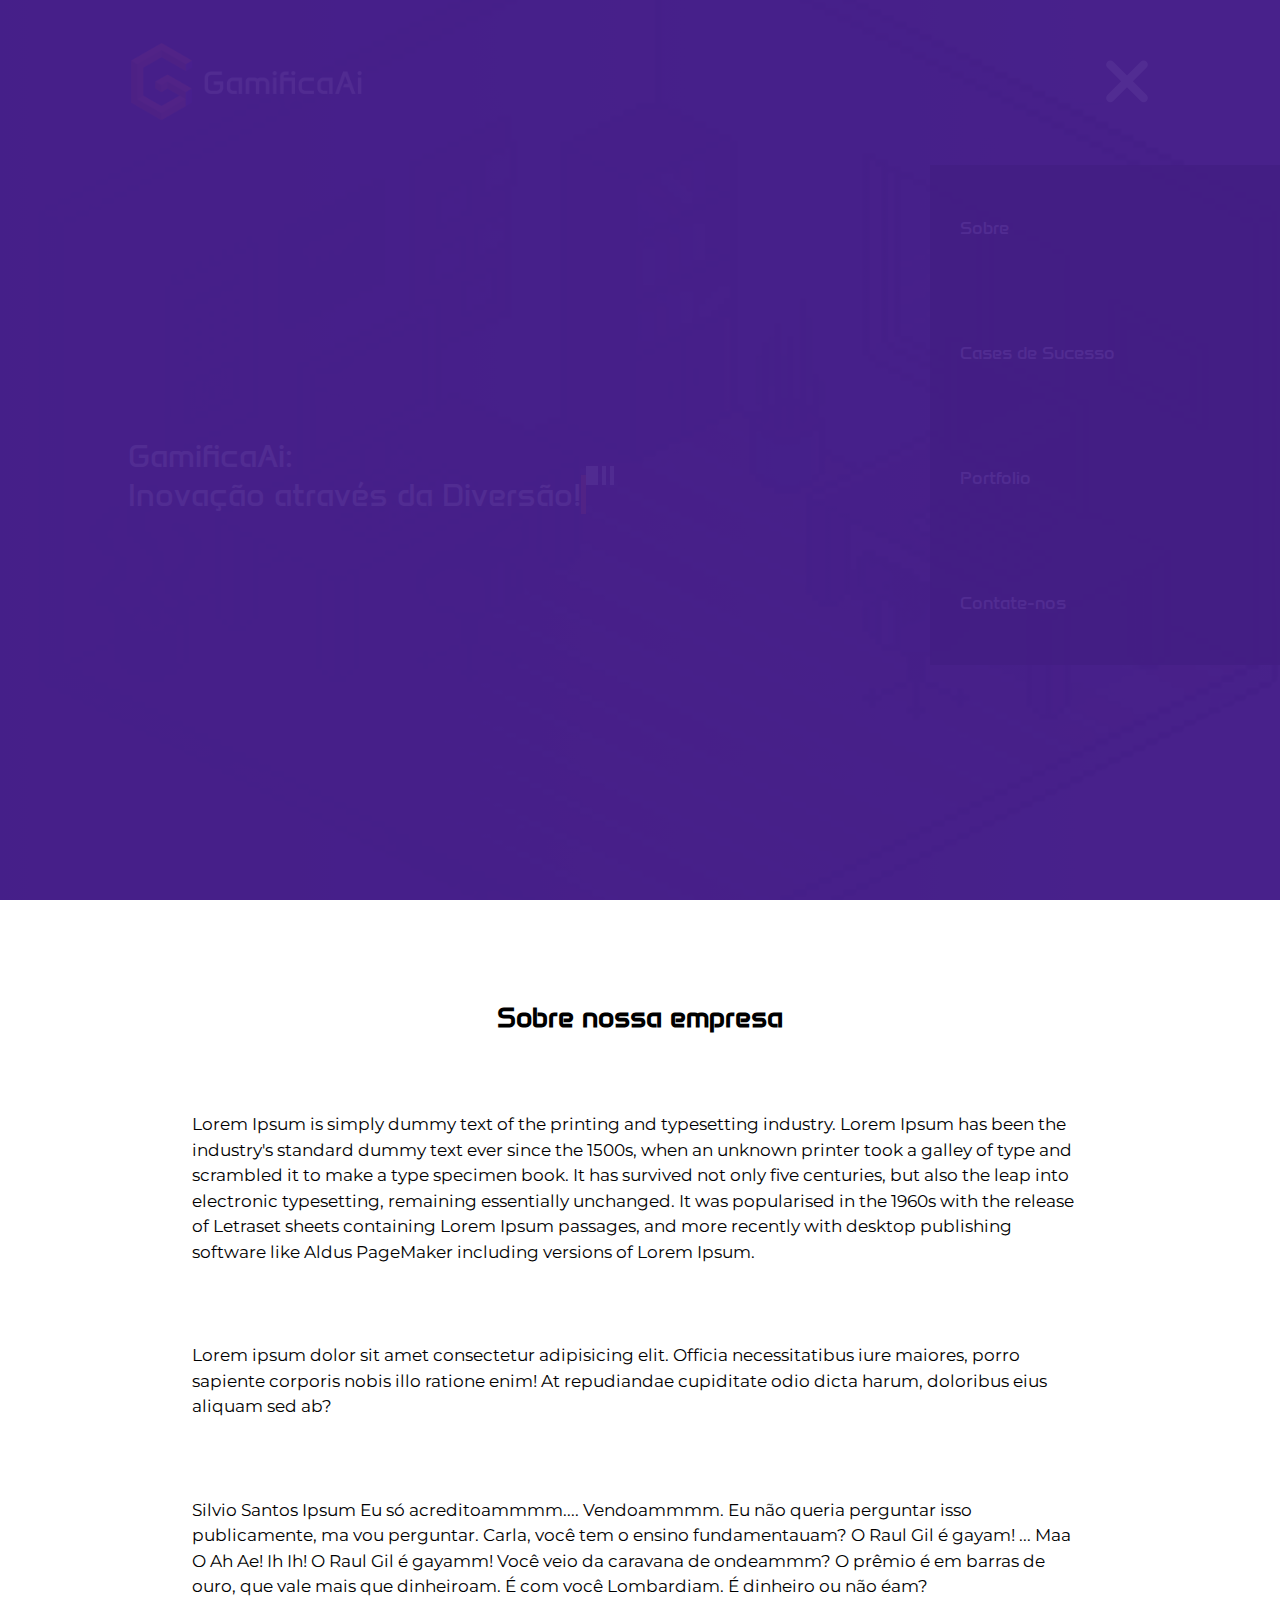
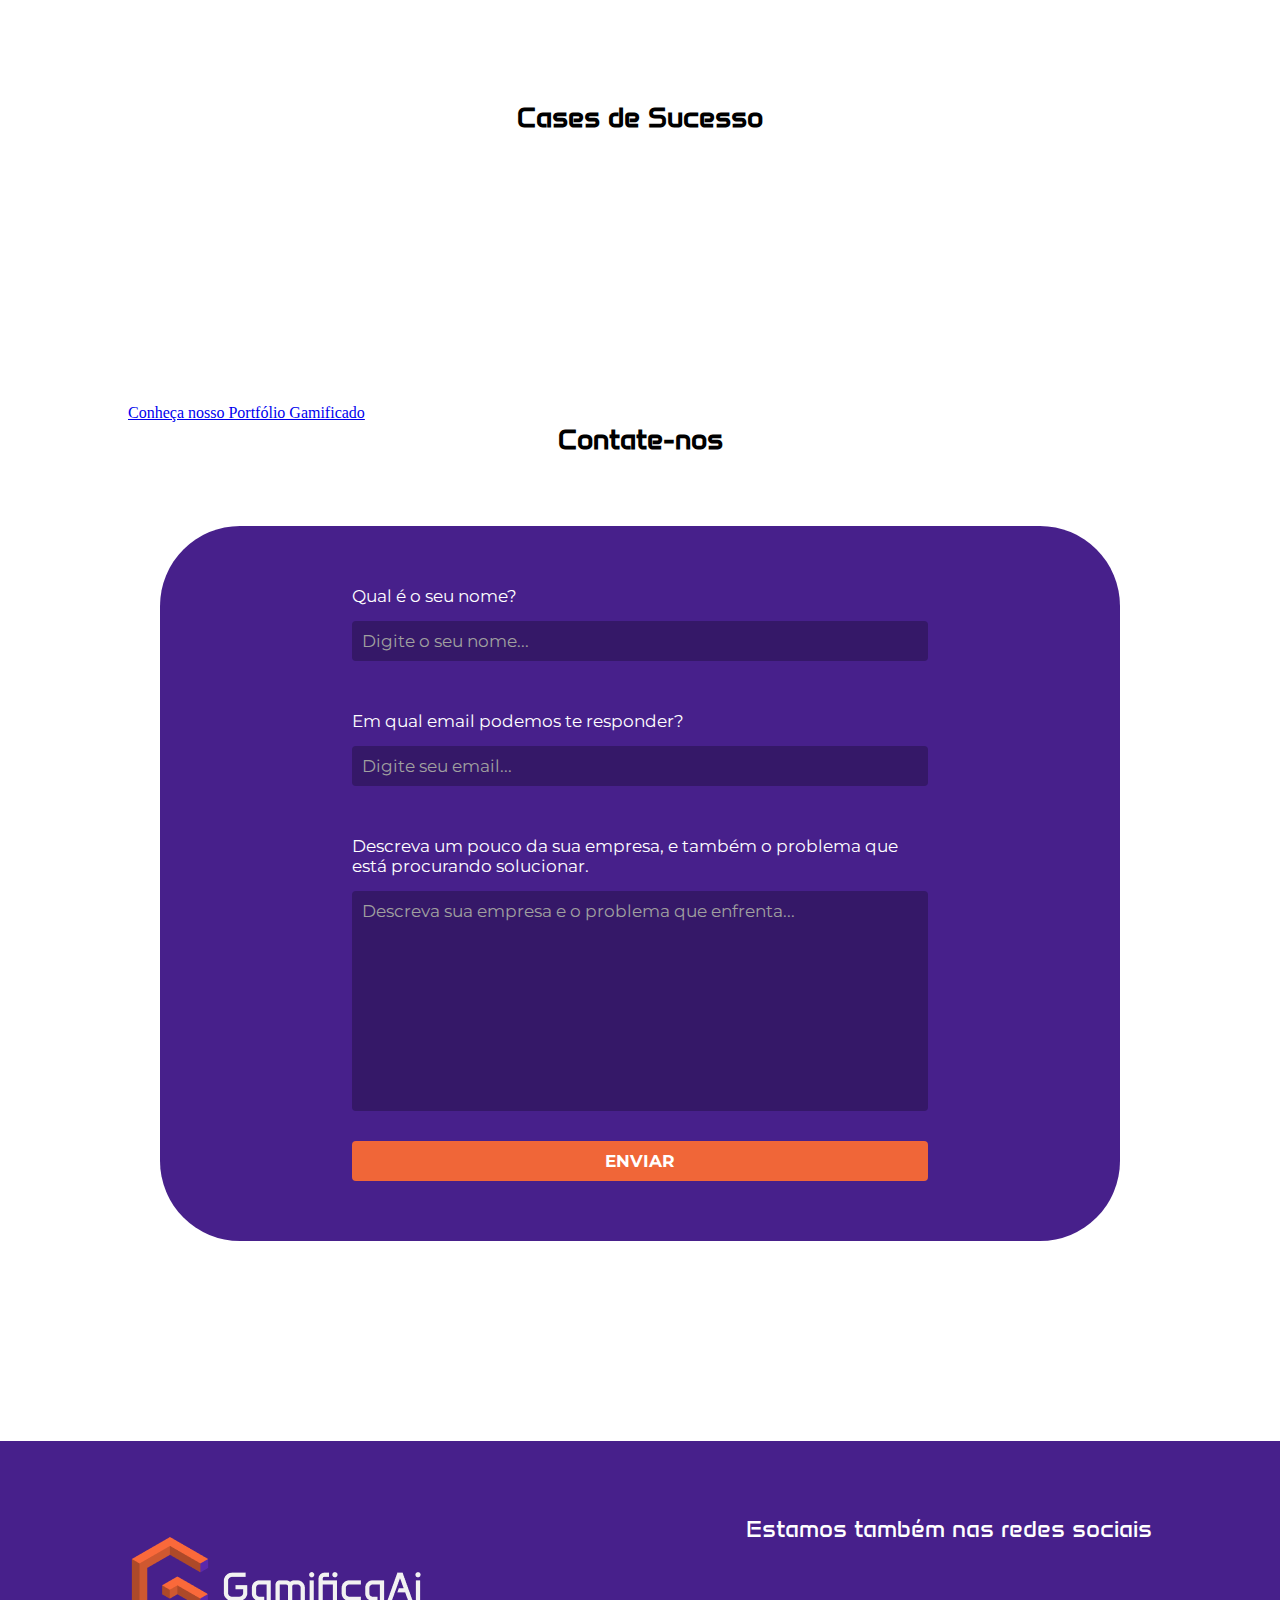
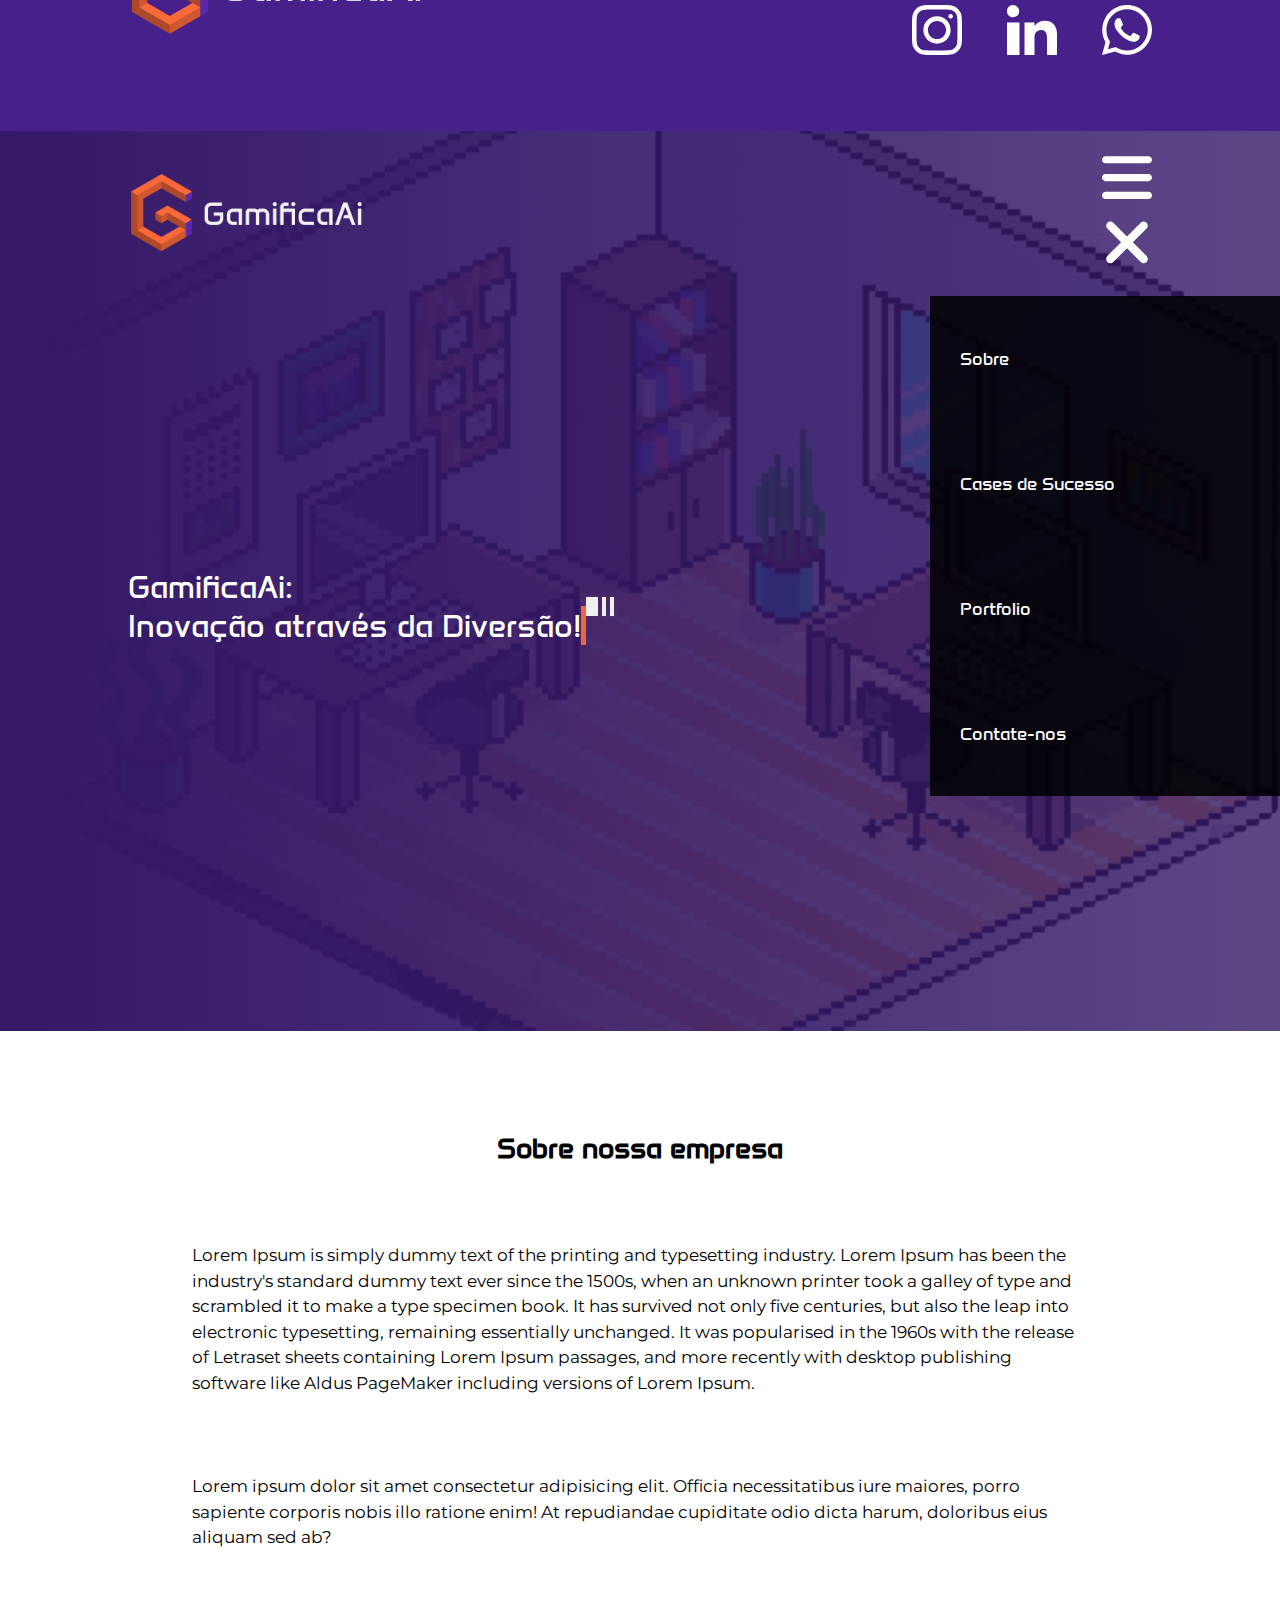
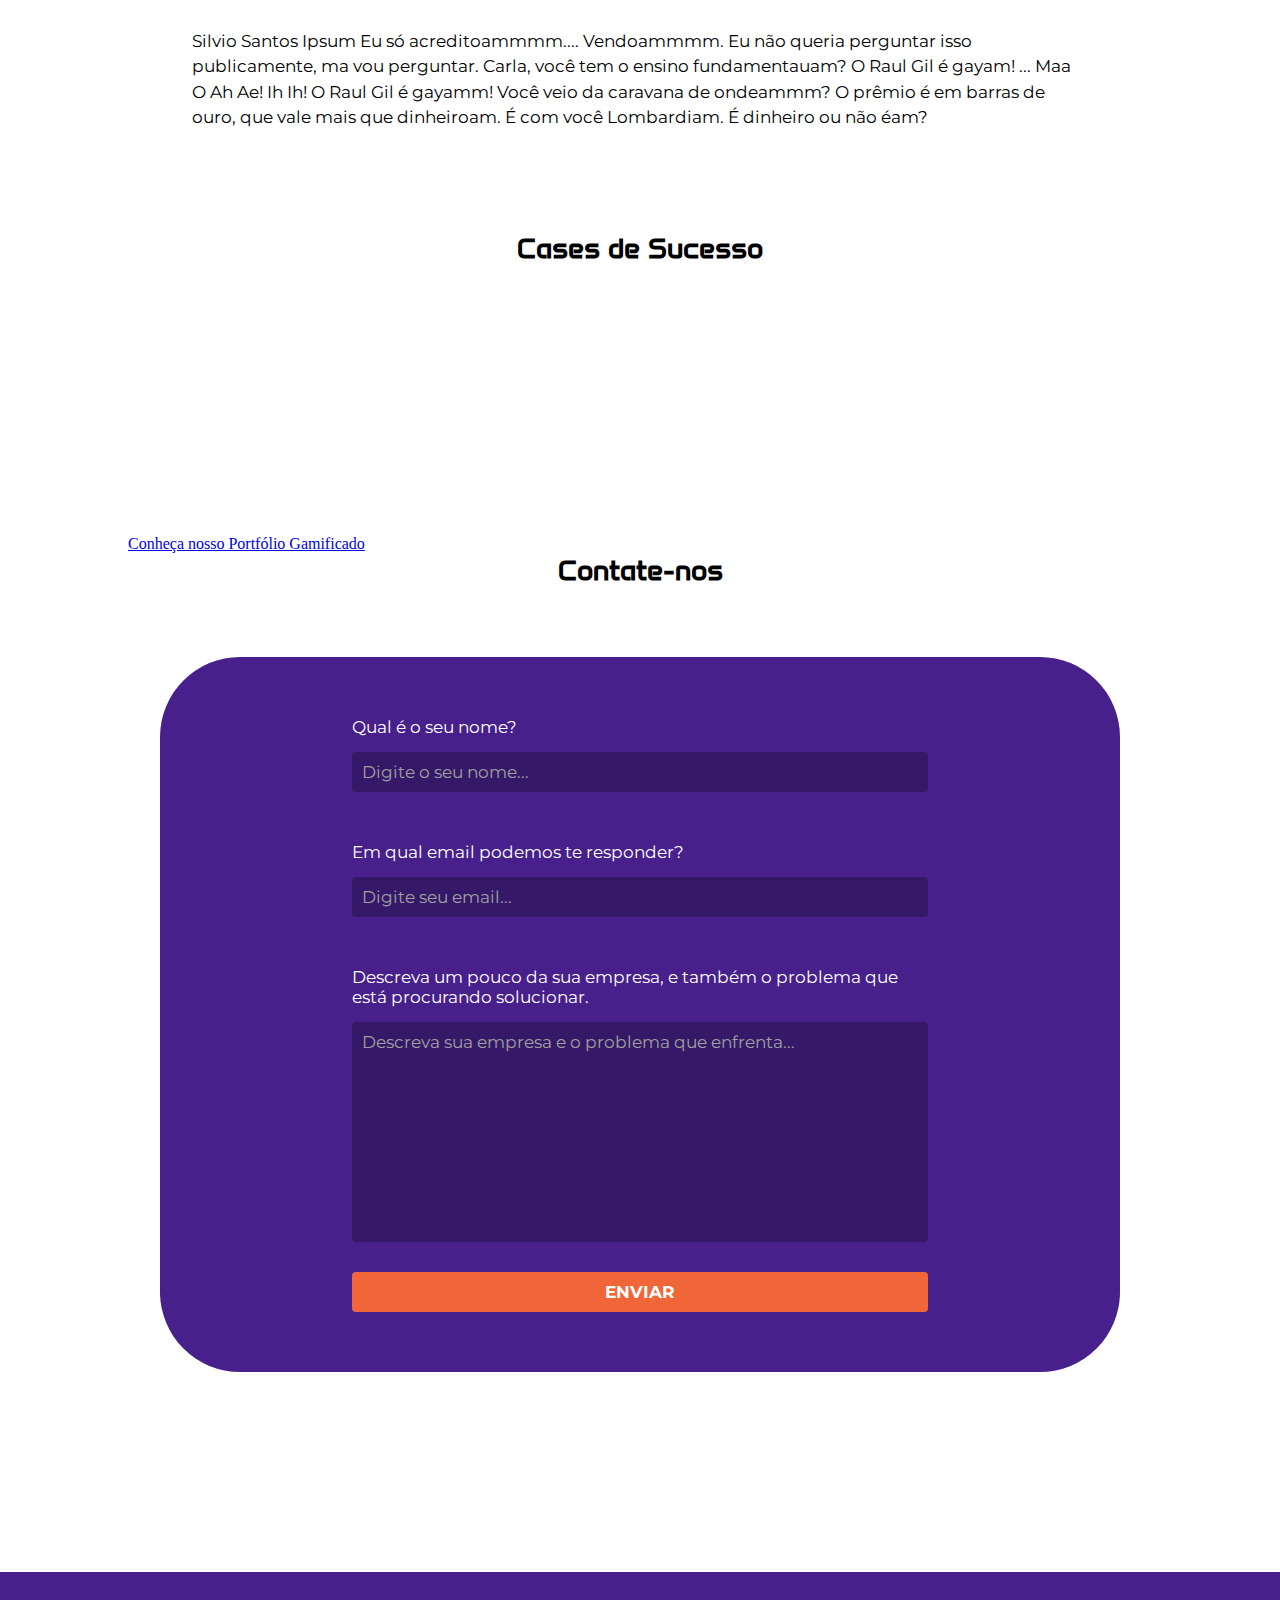
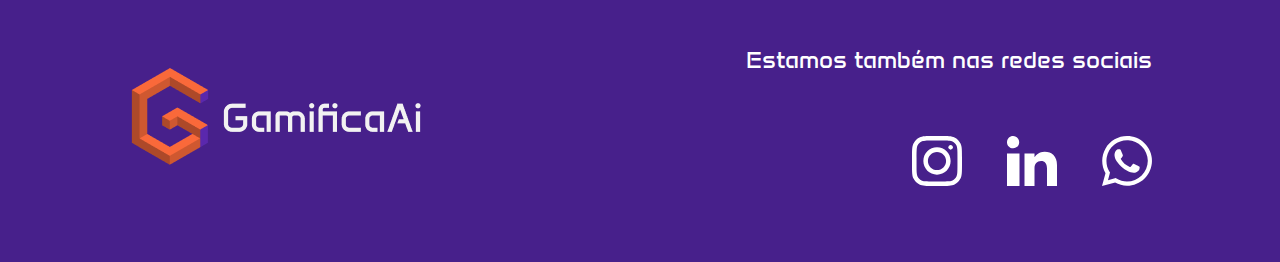
==== commit ccdaf8fe: "Add files via upload" ====
--- a/index.html
+++ b/index.html
@@ -1,151 +1,301 @@
-<!DOCTYPE html>
-<html lang="pt-br">
-
-<head>
-    <meta charset="UTF-8">
-    <meta name="viewport" content="width=device-width, initial-scale=1.0">
-    <title>Gamifica Ai</title>
-    <link rel="shortcut icon" href="img/favicon.png" type="image/x-icon">
-
-    <link rel="link rel=" preconnect href="https://fonts.googleapis.com">
-    <link rel="preconnect" href="https://fonts.gstatic.com" crossorigin>
-    <link href="https://fonts.googleapis.com/css2?family=Anta&display=swap" rel="stylesheet">
-
-
-    <link rel="stylesheet" href="style.css">
-</head>
-
-<body>
-    <div class="banner">
-        <header>
-            <div class="container-grid">
-                <img src="img/logo.png" alt="Logo da empresa Gamifica AI">
-                <nav class="menu">
-                    <a href="sobre">Sobre</a>
-                    <a href="cases">Cases de Sucesso</a>
-                    <a href="portifolio">Portfolio</a>
-                    <a href="contate-nos">Contate-nos</a>
-                </nav>
-                <button><svg xmlns="http://www.w3.org/2000/svg"
-                        viewBox="0 0 448 512"><!--!Font Awesome Free 6.5.2 by @fontawesome - https://fontawesome.com License - https://fontawesome.com/license/free Copyright 2024 Fonticons, Inc.-->
-                        <path
-                            d="M0 96C0 78.3 14.3 64 32 64H416c17.7 0 32 14.3 32 32s-14.3 32-32 32H32C14.3 128 0 113.7 0 96zM0 256c0-17.7 14.3-32 32-32H416c17.7 0 32 14.3 32 32s-14.3 32-32 32H32c-17.7 0-32-14.3-32-32zM448 416c0 17.7-14.3 32-32 32H32c-17.7 0-32-14.3-32-32s14.3-32 32-32H416c17.7 0 32 14.3 32 32z" />
-                    </svg></button>
-            </div>
-        </header>
-        <div class="container-grid conteudo-banner">
-            <p>GamificaAi: <span>Inovação através da Diversão!</span></p>
-        </div>
-    </div>
-    <section id="sobre">
-        <h2>Sobre nossa empresa</h2>
-        <p>Tudo na vida é passageiro, a solução ocorreu pois nasci aquariano nato</p>
-        <p>Acha que eu não te conheço mas garota eu sou seu fã, eu vejo todas suas fotinhas no instagram, eu te
-            acho
-            muito linda então não faz isso comigo, de ter me tirado dos teus melhores amigos, little hair poesia, salve
-            malak,
-            passa nada e nem pode, trem balinha da vu piranha, ele é diferente desses caras bananada, faz tudo que eu
-            quero eu to muito mimada
-        </p>
-        <p>é isso bb, ta certa, se joga na night com esse seu corpo de atleta. sereia que temperamento forte,
-            mas eu não
-            sei onde isso tudo vai acabar, sereia, cuidado com a onda turabão vai te pegar.</p>
-    </section>
-    <section class="container-grid" id="cases">
-        <h2>Cases de Sucesso</h2>
-        <div class="container-cards">
-
-            <div class="card">
-                <img src="https://unsplash.it/600/400" alt="">
-                <p>Reduzimos o desperdiçio de comida de uma escola em 80%</p>
-                <button>Ver Mais</button>
-            </div>
-            <div class="card">
-                <img src="https://unsplash.it/600/400" alt="">
-                <p>Reduzimos o desperdiçio de comida de uma escola em 80%</p>
-                <button>Ver Mais</button>
-            </div>
-            <div class="card">
-                <img src="https://unsplash.it/600/400" alt="">
-                <p>Reduzimos o desperdiçio de comida de uma escola em 80%</p>
-                <button>Ver Mais</button>
-            </div>
-            <div class="card">
-                <img src="https://unsplash.it/600/400" alt="">
-                <p>Reduzimos o desperdiçio de comida de uma escola em 80%</p>
-                <button>Ver Mais</button>
-            </div>
-
-        </div>
-    </section>
-
-    <section id="portifolio">
-        <div class="filtro"></div>
-        <div class="container-grid">
-            <a href="#">Conheça nosso Portifólio Gamificado</a>
-        </div>
-    </section>
-
-    <section id="contato">
-        <h2>Contate-nos</h2>
-
-        <form>
-            <div class="campo">
-                <label for="campo-nome">Qual é o seu nome?</label>
-                <input id="campo-nome" placeholder="Digite o seu nome..." type="text">
-            </div>
-            <div class="campo">
-                <label for="campo-nome">Em qual email podemos te responder?</label>
-                <input id="campo-nome" placeholder="Digite o seu email..." type="email">
-            </div>
-            <div class="campo-descricao">
-                <label for="campo-texto">Descreva um pouco da sua empresa, e também o problema que está procurando
-                    solucionar.</label>
-                <textarea placeholder="Descreva sua empresa e o problema que enfrenta..." id="campo-texto" cols="30"
-                    rows="10"></textarea>
-            </div>
-            <button type="submit">Enviar</button>
-        </form>
-    </section>
-
-    <footer>
-        <div class="container-grid">
-            <img src="img/logo.png" alt="Logo da empresa Gamifica AI">
-
-            <div class="redes-sociais">
-                <p>Estamos também nas redes sociais</p>
-                <div class="icones-redes">
-                    <a href="#">
-                        <svg width="50" height="50" viewBox="0 0 50 50" fill="none" xmlns="http://www.w3.org/2000/svg">
-                            <path fill-rule="evenodd" clip-rule="evenodd"
-                                d="M24.9999 38.6364C32.531 38.6364 38.6363 32.5311 38.6363 25C38.6363 17.4689 32.531 11.3636 24.9999 11.3636C17.4687 11.3636 11.3635 17.4689 11.3635 25C11.3635 32.5311 17.4687 38.6364 24.9999 38.6364ZM24.9999 34.0909C30.0206 34.0909 34.0908 30.0207 34.0908 25C34.0908 19.9792 30.0206 15.9091 24.9999 15.9091C19.9791 15.9091 15.909 19.9792 15.909 25C15.909 30.0207 19.9791 34.0909 24.9999 34.0909Z"
-                                fill="currentColor" />
-                            <path
-                                d="M38.6363 9.09082C37.381 9.09082 36.3635 10.1084 36.3635 11.3635C36.3635 12.6187 37.381 13.6363 38.6363 13.6363C39.8915 13.6363 40.909 12.6187 40.909 11.3635C40.909 10.1084 39.8915 9.09082 38.6363 9.09082Z"
-                                fill="currentColor" />
-                            <path fill-rule="evenodd" clip-rule="evenodd"
-                                d="M1.48627 7.44559C0 10.3626 0 14.1811 0 21.8182V28.1818C0 35.8189 0 39.6375 1.48627 42.5543C2.79364 45.1202 4.87973 47.2064 7.44559 48.5136C10.3626 50 14.1811 50 21.8182 50H28.1818C35.8189 50 39.6375 50 42.5543 48.5136C45.1202 47.2064 47.2064 45.1202 48.5136 42.5543C50 39.6375 50 35.8189 50 28.1818V21.8182C50 14.1811 50 10.3626 48.5136 7.44559C47.2064 4.87973 45.1202 2.79364 42.5543 1.48627C39.6375 0 35.8189 0 28.1818 0H21.8182C14.1811 0 10.3626 0 7.44559 1.48627C4.87973 2.79364 2.79364 4.87973 1.48627 7.44559ZM28.1818 4.54545H21.8182C17.9246 4.54545 15.2778 4.549 13.232 4.71614C11.2392 4.87895 10.2201 5.17407 9.50918 5.5363C7.79861 6.40789 6.40789 7.79861 5.5363 9.50918C5.17407 10.2201 4.87895 11.2392 4.71614 13.232C4.549 15.2778 4.54545 17.9246 4.54545 21.8182V28.1818C4.54545 32.0755 4.549 34.722 4.71614 36.768C4.87895 38.7609 5.17407 39.78 5.5363 40.4909C6.40789 42.2014 7.79861 43.592 9.50918 44.4636C10.2201 44.8259 11.2392 45.1211 13.232 45.2839C15.2778 45.4509 17.9246 45.4545 21.8182 45.4545H28.1818C32.0755 45.4545 34.722 45.4509 36.768 45.2839C38.7609 45.1211 39.78 44.8259 40.4909 44.4636C42.2014 43.592 43.592 42.2014 44.4636 40.4909C44.8259 39.78 45.1211 38.7609 45.2839 36.768C45.4509 34.722 45.4545 32.0755 45.4545 28.1818V21.8182C45.4545 17.9246 45.4509 15.2778 45.2839 13.232C45.1211 11.2392 44.8259 10.2201 44.4636 9.50918C43.592 7.79861 42.2014 6.40789 40.4909 5.5363C39.78 5.17407 38.7609 4.87895 36.768 4.71614C34.722 4.549 32.0755 4.54545 28.1818 4.54545Z"
-                                fill="currentColor" />
-                        </svg>
-                    </a>
-                    <a href="#">
-                        <svg width="50" height="50" viewBox="0 0 50 50" fill="none" xmlns="http://www.w3.org/2000/svg">
-                            <path fill-rule="evenodd" clip-rule="evenodd"
-                                d="M50 50H40V32.5024C40 27.7024 37.8825 25.0244 34.085 25.0244C29.9525 25.0244 27.5 27.8149 27.5 32.5024V50H17.5V17.5H27.5V21.1548C27.5 21.1548 30.6375 15.6494 37.7075 15.6494C44.78 15.6494 50 19.9653 50 28.8953V50ZM6.105 12.3022C2.7325 12.3022 0 9.5474 0 6.1499C0 2.7549 2.7325 0 6.105 0C9.475 0 12.2075 2.7549 12.2075 6.1499C12.21 9.5474 9.475 12.3022 6.105 12.3022ZM0 50H12.5V17.5H0V50Z"
-                                fill="currentColor" />
-                        </svg>
-                    </a>
-                    <a href="#">
-                        <svg width="50" height="50" viewBox="0 0 50 50" fill="none" xmlns="http://www.w3.org/2000/svg">
-                            <path
-                                d="M42.4998 7.25013C40.2089 4.94208 37.482 3.11256 34.478 1.8679C31.4736 0.623253 28.2518 -0.0116202 24.9999 0.000161007C20.6527 0.00441099 16.3827 1.15078 12.6178 3.32446C8.85291 5.49814 5.72523 8.62285 3.54792 12.3856C1.37062 16.1484 0.220187 20.4173 0.211749 24.7645C0.203343 29.112 1.33728 33.3851 3.49999 37.1563L0 50L13.125 46.5625C16.7492 48.5788 20.8215 49.6534 24.9687 49.6875C31.5614 49.6878 37.8874 47.0838 42.5692 42.4425C47.2514 37.8016 49.9108 31.4988 49.9686 24.9063C49.9467 21.6167 49.2754 18.3637 47.9939 15.3339C46.7123 12.3041 44.8451 9.557 42.4998 7.25013ZM24.9999 45.4063C21.3052 45.4088 17.6781 44.4156 14.4999 42.5313L13.7499 42.0625L5.96873 44.125L8.03122 36.5313L7.53122 35.7501C4.87264 31.4585 3.88042 26.3407 4.74255 21.3664C5.60467 16.3922 8.26125 11.9069 12.209 8.76022C16.1568 5.61354 21.1215 4.02408 26.1627 4.29293C31.2039 4.56174 35.9717 6.6702 39.5624 10.2189C43.4873 14.057 45.7342 19.2923 45.8123 24.7813C45.763 30.2685 43.5483 35.5141 39.6505 39.3769C35.753 43.2394 30.4874 45.4066 24.9999 45.4063ZM36.2811 29.9688C35.6561 29.6563 32.6249 28.1563 32.0624 27.9688C31.4999 27.7813 31.0624 27.6563 30.6561 28.2813C30.0449 29.1191 29.3874 29.9223 28.6874 30.6876C28.3436 31.1251 27.9686 31.1563 27.3436 30.6876C23.7802 29.2795 20.8115 26.6857 18.9374 23.3439C18.2812 22.2501 19.5624 22.3126 20.7499 19.9689C20.8377 19.7998 20.8834 19.6123 20.8834 19.422C20.8834 19.2317 20.8377 19.0442 20.7499 18.8751C20.7499 18.5626 19.3437 15.5001 18.8437 14.2814C18.3437 13.0626 17.8437 13.2501 17.4374 13.2189H16.2187C15.9029 13.2237 15.5918 13.2959 15.3062 13.4306C15.0206 13.5654 14.767 13.7595 14.5624 14.0001C13.8613 14.6819 13.3144 15.5061 12.9586 16.4171C12.6028 17.3281 12.4464 18.3048 12.5 19.2814C12.6959 21.6192 13.5763 23.8473 15.0312 25.6876C17.6943 29.6745 21.344 32.9041 25.6249 35.0626C27.8702 36.3732 30.4796 36.9213 33.0624 36.6251C33.9224 36.4544 34.7371 36.1047 35.453 35.5985C36.1692 35.0926 36.7708 34.4413 37.2186 33.6876C37.6336 32.7676 37.7642 31.7448 37.5936 30.7501C37.3124 30.4376 36.9061 30.2813 36.2811 29.9688Z"
-                                fill="currentColor" />
-                        </svg>
-                    </a>
-                </div>
-            </div>
-        </div>
-    </footer>
-</body>
-
+<!DOCTYPE html>
+<html lang="pt-br">
+
+<head>
+    <meta charset="UTF-8">
+    <meta name="viewport" content="width=device-width, initial-scale=1.0">
+    <title>Gamifica Ai</title>
+    <link rel="shortcut icon" href="img/favicon.png" type="image/x-icon">
+
+    <link rel="preconnect" href="https://fonts.googleapis.com">
+    <link rel="preconnect" href="https://fonts.gstatic.com" crossorigin>
+    <link href="https://fonts.googleapis.com/css2?family=Anta&display=swap" rel="stylesheet">
+
+    <link rel="stylesheet" href="style.css">
+
+    <script src="script.js" defer></script>
+</head>
+
+<body onload="carregarCases()">
+    <div class="banner">
+        <header>
+            <div class="container-grid">
+                <img src="img/logo.png" alt="Logo da empresa Gamifica AI">
+                <nav id="menu" class="menu">
+                    <a href="#sobre">Sobre</a>
+                    <a href="#cases">Cases de Sucesso</a>
+                    <a href="#portfolio">Portfolio</a>
+                    <a href="#contato">Contate-nos</a>
+                </nav>
+                <button onclick="abreFechaMenu()">
+                    <svg id="icone-barras" xmlns="http://www.w3.org/2000/svg" viewBox="0 0 448 512"><!--!Font Awesome Free 6.5.2 by @fontawesome - https://fontawesome.com License - https://fontawesome.com/license/free Copyright 2024 Fonticons, Inc.--><path d="M0 96C0 78.3 14.3 64 32 64H416c17.7 0 32 14.3 32 32s-14.3 32-32 32H32C14.3 128 0 113.7 0 96zM0 256c0-17.7 14.3-32 32-32H416c17.7 0 32 14.3 32 32s-14.3 32-32 32H32c-17.7 0-32-14.3-32-32zM448 416c0 17.7-14.3 32-32 32H32c-17.7 0-32-14.3-32-32s14.3-32 32-32H416c17.7 0 32 14.3 32 32z"/></svg>
+                    <svg id="icone-x" xmlns="http://www.w3.org/2000/svg" viewBox="0 0 384 512"><!--!Font Awesome Free 6.5.2 by @fontawesome - https://fontawesome.com License - https://fontawesome.com/license/free Copyright 2024 Fonticons, Inc.--><path d="M342.6 150.6c12.5-12.5 12.5-32.8 0-45.3s-32.8-12.5-45.3 0L192 210.7 86.6 105.4c-12.5-12.5-32.8-12.5-45.3 0s-12.5 32.8 0 45.3L146.7 256 41.4 361.4c-12.5 12.5-12.5 32.8 0 45.3s32.8 12.5 45.3 0L192 301.3 297.4 406.6c12.5 12.5 32.8 12.5 45.3 0s12.5-32.8 0-45.3L237.3 256 342.6 150.6z"/></svg>
+                </button>
+            </div>
+        </header>
+        <!-- 
+            PascalCase  -> ConteudoBanner   -> Java, C#
+            camelCase   -> conteudoBanner   -> Javascript
+            snake_case  -> conteudo_banner  -> Python (HTML e CSS)
+            ?           -> conteudo-banner  -> HTML e CSS
+         -->
+
+        <div class="container-grid conteudo-banner">
+            <p>GamificaAi: <span>Inovação através da Diversão!</span></p>
+            <button onclick="mostrarSlideAnterior()" id="botao-voltar"><svg xmlns="http://www.w3.org/2000/svg" viewBox="0 0 256 512"><!--!Font Awesome Free 6.5.2 by @fontawesome - https://fontawesome.com License - https://fontawesome.com/license/free Copyright 2024 Fonticons, Inc.--><path d="M9.4 278.6c-12.5-12.5-12.5-32.8 0-45.3l128-128c9.2-9.2 22.9-11.9 34.9-6.9s19.8 16.6 19.8 29.6l0 256c0 12.9-7.8 24.6-19.8 29.6s-25.7 2.2-34.9-6.9l-128-128z"/></svg></button>
+            <button onclick="mostrarProximoSlide()" id="botao-proximo"><svg xmlns="http://www.w3.org/2000/svg" viewBox="0 0 256 512"><!--!Font Awesome Free 6.5.2 by @fontawesome - https://fontawesome.com License - https://fontawesome.com/license/free Copyright 2024 Fonticons, Inc.--><path d="M246.6 278.6c12.5-12.5 12.5-32.8 0-45.3l-128-128c-9.2-9.2-22.9-11.9-34.9-6.9s-19.8 16.6-19.8 29.6l0 256c0 12.9 7.8 24.6 19.8 29.6s25.7 2.2 34.9-6.9l128-128z"/></svg></button>
+
+            <div class="botoes">
+                <button onclick="selecionarSlide(0)"><svg xmlns="http://www.w3.org/2000/svg" viewBox="0 0 512 512"><!--!Font Awesome Free 6.5.2 by @fontawesome - https://fontawesome.com License - https://fontawesome.com/license/free Copyright 2024 Fonticons, Inc.--><path d="M256 512A256 256 0 1 0 256 0a256 256 0 1 0 0 512z"/></svg></button>
+                <button onclick="selecionarSlide(1)"><svg xmlns="http://www.w3.org/2000/svg" viewBox="0 0 512 512"><!--!Font Awesome Free 6.5.2 by @fontawesome - https://fontawesome.com License - https://fontawesome.com/license/free Copyright 2024 Fonticons, Inc.--><path d="M256 512A256 256 0 1 0 256 0a256 256 0 1 0 0 512z"/></svg></button>
+                <button onclick="selecionarSlide(2)"><svg xmlns="http://www.w3.org/2000/svg" viewBox="0 0 512 512"><!--!Font Awesome Free 6.5.2 by @fontawesome - https://fontawesome.com License - https://fontawesome.com/license/free Copyright 2024 Fonticons, Inc.--><path d="M256 512A256 256 0 1 0 256 0a256 256 0 1 0 0 512z"/></svg></button>
+            </div>
+
+        </div>
+    </div>
+    <section id="sobre">
+        <h2>Sobre nossa empresa</h2>
+        <p>Lorem Ipsum is simply dummy text of the printing and typesetting industry. Lorem Ipsum has been the
+            industry's standard dummy text ever since the 1500s, when an unknown printer took a galley of type and
+            scrambled it to make a type specimen book. It has survived not only five centuries, but also the leap into
+            electronic typesetting, remaining essentially unchanged. It was popularised in the 1960s with the release of
+            Letraset sheets containing Lorem Ipsum passages, and more recently with desktop publishing software like
+            Aldus PageMaker including versions of Lorem Ipsum.</p>
+        <p>Lorem ipsum dolor sit amet consectetur adipisicing elit. Officia necessitatibus iure maiores, porro sapiente
+            corporis nobis illo ratione enim! At repudiandae cupiditate odio dicta harum, doloribus eius aliquam sed ab?
+        </p>
+        <p>Silvio Santos Ipsum Eu só acreditoammmm.... Vendoammmm. Eu não queria perguntar isso publicamente, ma vou
+            perguntar. Carla, você tem o ensino fundamentauam? O Raul Gil é gayam! ... Maa O Ah Ae! Ih Ih! O Raul Gil é
+            gayamm! Você veio da caravana de ondeammm? O prêmio é em barras de ouro, que vale mais que dinheiroam. É com
+            você Lombardiam. É dinheiro ou não éam?</p>
+    </section>
+
+    <section class="container-grid" id="cases">
+        <h2>Cases de Sucesso</h2>
+        <div class="container-cards">
+
+        </div>
+    </section>
+
+    <section id="portfolio">
+        <div class="filtro"></div>
+        <div class="container-grid">
+            <a href="#">Conheça nosso Portfólio Gamificado</a>
+        </div>
+    </section>
+
+    <section id="contato">
+        <h2>Contate-nos</h2>
+
+        <form onsubmit="solicitarOrcamento(event)">
+            <div class="campo">
+                <label for="campo-nome">Qual é o seu nome?</label>
+                <input id="campo-nome" placeholder="Digite o seu nome..." type="text">
+            </div>
+            <div class="campo">
+                <label for="campo-email">Em qual email podemos te responder?</label>
+                <input id="campo-email" placeholder="Digite seu email..." type="email">
+            </div>
+            <div class="campo-descricao">
+                <label for="campo-texto">Descreva um pouco da sua empresa, e também o problema que está procurando
+                    solucionar.</label>
+                <textarea placeholder="Descreva sua empresa e o problema que enfrenta..." id="campo-texto" cols="30"
+                    rows="10"></textarea>
+            </div>
+            <button type="submit">Enviar</button>
+        </form>
+    </section>
+
+    <footer>
+        <div class="container-grid">
+            <img src="img/logo.png" alt="Logo da empresa Gamifica AI">
+
+            <div class="redes-sociais">
+                <p>Estamos também nas redes sociais</p>
+                <div class="icones-redes">
+                    <a href="#">
+                        <svg width="50" height="50" viewBox="0 0 50 50" fill="none" xmlns="http://www.w3.org/2000/svg">
+                            <path fill-rule="evenodd" clip-rule="evenodd"
+                                d="M24.9999 38.6364C32.531 38.6364 38.6363 32.5311 38.6363 25C38.6363 17.4689 32.531 11.3636 24.9999 11.3636C17.4687 11.3636 11.3635 17.4689 11.3635 25C11.3635 32.5311 17.4687 38.6364 24.9999 38.6364ZM24.9999 34.0909C30.0206 34.0909 34.0908 30.0207 34.0908 25C34.0908 19.9792 30.0206 15.9091 24.9999 15.9091C19.9791 15.9091 15.909 19.9792 15.909 25C15.909 30.0207 19.9791 34.0909 24.9999 34.0909Z"
+                                fill="currentColor" />
+                            <path
+                                d="M38.6363 9.09082C37.381 9.09082 36.3635 10.1084 36.3635 11.3635C36.3635 12.6187 37.381 13.6363 38.6363 13.6363C39.8915 13.6363 40.909 12.6187 40.909 11.3635C40.909 10.1084 39.8915 9.09082 38.6363 9.09082Z"
+                                fill="currentColor" />
+                            <path fill-rule="evenodd" clip-rule="evenodd"
+                                d="M1.48627 7.44559C0 10.3626 0 14.1811 0 21.8182V28.1818C0 35.8189 0 39.6375 1.48627 42.5543C2.79364 45.1202 4.87973 47.2064 7.44559 48.5136C10.3626 50 14.1811 50 21.8182 50H28.1818C35.8189 50 39.6375 50 42.5543 48.5136C45.1202 47.2064 47.2064 45.1202 48.5136 42.5543C50 39.6375 50 35.8189 50 28.1818V21.8182C50 14.1811 50 10.3626 48.5136 7.44559C47.2064 4.87973 45.1202 2.79364 42.5543 1.48627C39.6375 0 35.8189 0 28.1818 0H21.8182C14.1811 0 10.3626 0 7.44559 1.48627C4.87973 2.79364 2.79364 4.87973 1.48627 7.44559ZM28.1818 4.54545H21.8182C17.9246 4.54545 15.2778 4.549 13.232 4.71614C11.2392 4.87895 10.2201 5.17407 9.50918 5.5363C7.79861 6.40789 6.40789 7.79861 5.5363 9.50918C5.17407 10.2201 4.87895 11.2392 4.71614 13.232C4.549 15.2778 4.54545 17.9246 4.54545 21.8182V28.1818C4.54545 32.0755 4.549 34.722 4.71614 36.768C4.87895 38.7609 5.17407 39.78 5.5363 40.4909C6.40789 42.2014 7.79861 43.592 9.50918 44.4636C10.2201 44.8259 11.2392 45.1211 13.232 45.2839C15.2778 45.4509 17.9246 45.4545 21.8182 45.4545H28.1818C32.0755 45.4545 34.722 45.4509 36.768 45.2839C38.7609 45.1211 39.78 44.8259 40.4909 44.4636C42.2014 43.592 43.592 42.2014 44.4636 40.4909C44.8259 39.78 45.1211 38.7609 45.2839 36.768C45.4509 34.722 45.4545 32.0755 45.4545 28.1818V21.8182C45.4545 17.9246 45.4509 15.2778 45.2839 13.232C45.1211 11.2392 44.8259 10.2201 44.4636 9.50918C43.592 7.79861 42.2014 6.40789 40.4909 5.5363C39.78 5.17407 38.7609 4.87895 36.768 4.71614C34.722 4.549 32.0755 4.54545 28.1818 4.54545Z"
+                                fill="currentColor" />
+                        </svg>
+                    </a>
+                    <a href="#">
+                        <svg width="50" height="50" viewBox="0 0 50 50" fill="none" xmlns="http://www.w3.org/2000/svg">
+                            <path fill-rule="evenodd" clip-rule="evenodd"
+                                d="M50 50H40V32.5024C40 27.7024 37.8825 25.0244 34.085 25.0244C29.9525 25.0244 27.5 27.8149 27.5 32.5024V50H17.5V17.5H27.5V21.1548C27.5 21.1548 30.6375 15.6494 37.7075 15.6494C44.78 15.6494 50 19.9653 50 28.8953V50ZM6.105 12.3022C2.7325 12.3022 0 9.5474 0 6.1499C0 2.7549 2.7325 0 6.105 0C9.475 0 12.2075 2.7549 12.2075 6.1499C12.21 9.5474 9.475 12.3022 6.105 12.3022ZM0 50H12.5V17.5H0V50Z"
+                                fill="currentColor" />
+                        </svg>
+
+                    </a>
+                    <a href="#">
+                        <svg width="50" height="50" viewBox="0 0 50 50" fill="none" xmlns="http://www.w3.org/2000/svg">
+                            <path
+                                d="M42.4998 7.25013C40.2089 4.94208 37.482 3.11256 34.478 1.8679C31.4736 0.623253 28.2518 -0.0116202 24.9999 0.000161007C20.6527 0.00441099 16.3827 1.15078 12.6178 3.32446C8.85291 5.49814 5.72523 8.62285 3.54792 12.3856C1.37062 16.1484 0.220187 20.4173 0.211749 24.7645C0.203343 29.112 1.33728 33.3851 3.49999 37.1563L0 50L13.125 46.5625C16.7492 48.5788 20.8215 49.6534 24.9687 49.6875C31.5614 49.6878 37.8874 47.0838 42.5692 42.4425C47.2514 37.8016 49.9108 31.4988 49.9686 24.9063C49.9467 21.6167 49.2754 18.3637 47.9939 15.3339C46.7123 12.3041 44.8451 9.557 42.4998 7.25013ZM24.9999 45.4063C21.3052 45.4088 17.6781 44.4156 14.4999 42.5313L13.7499 42.0625L5.96873 44.125L8.03122 36.5313L7.53122 35.7501C4.87264 31.4585 3.88042 26.3407 4.74255 21.3664C5.60467 16.3922 8.26125 11.9069 12.209 8.76022C16.1568 5.61354 21.1215 4.02408 26.1627 4.29293C31.2039 4.56174 35.9717 6.6702 39.5624 10.2189C43.4873 14.057 45.7342 19.2923 45.8123 24.7813C45.763 30.2685 43.5483 35.5141 39.6505 39.3769C35.753 43.2394 30.4874 45.4066 24.9999 45.4063ZM36.2811 29.9688C35.6561 29.6563 32.6249 28.1563 32.0624 27.9688C31.4999 27.7813 31.0624 27.6563 30.6561 28.2813C30.0449 29.1191 29.3874 29.9223 28.6874 30.6876C28.3436 31.1251 27.9686 31.1563 27.3436 30.6876C23.7802 29.2795 20.8115 26.6857 18.9374 23.3439C18.2812 22.2501 19.5624 22.3126 20.7499 19.9689C20.8377 19.7998 20.8834 19.6123 20.8834 19.422C20.8834 19.2317 20.8377 19.0442 20.7499 18.8751C20.7499 18.5626 19.3437 15.5001 18.8437 14.2814C18.3437 13.0626 17.8437 13.2501 17.4374 13.2189H16.2187C15.9029 13.2237 15.5918 13.2959 15.3062 13.4306C15.0206 13.5654 14.767 13.7595 14.5624 14.0001C13.8613 14.6819 13.3144 15.5061 12.9586 16.4171C12.6028 17.3281 12.4464 18.3048 12.5 19.2814C12.6959 21.6192 13.5763 23.8473 15.0312 25.6876C17.6943 29.6745 21.344 32.9041 25.6249 35.0626C27.8702 36.3732 30.4796 36.9213 33.0624 36.6251C33.9224 36.4544 34.7371 36.1047 35.453 35.5985C36.1692 35.0926 36.7708 34.4413 37.2186 33.6876C37.6336 32.7676 37.7642 31.7448 37.5936 30.7501C37.3124 30.4376 36.9061 30.2813 36.2811 29.9688Z"
+                                fill="currentColor" />
+                        </svg>
+
+                    </a>
+                </div>
+            </div>
+        </div>
+    </footer>
+</body>
+
+</html><!DOCTYPE html>
+<html lang="pt-br">
+
+<head>
+    <meta charset="UTF-8">
+    <meta name="viewport" content="width=device-width, initial-scale=1.0">
+    <title>Gamifica Ai</title>
+    <link rel="shortcut icon" href="img/favicon.png" type="image/x-icon">
+
+    <link rel="preconnect" href="https://fonts.googleapis.com">
+    <link rel="preconnect" href="https://fonts.gstatic.com" crossorigin>
+    <link href="https://fonts.googleapis.com/css2?family=Anta&display=swap" rel="stylesheet">
+
+    <link rel="stylesheet" href="style.css">
+
+    <script src="script.js" defer></script>
+</head>
+
+<body onload="carregarCases()">
+    <div class="banner">
+        <header>
+            <div class="container-grid">
+                <img src="img/logo.png" alt="Logo da empresa Gamifica AI">
+                <nav id="menu" class="menu">
+                    <a href="#sobre">Sobre</a>
+                    <a href="#cases">Cases de Sucesso</a>
+                    <a href="#portfolio">Portfolio</a>
+                    <a href="#contato">Contate-nos</a>
+                </nav>
+                <button onclick="abreFechaMenu()">
+                    <svg id="icone-barras" xmlns="http://www.w3.org/2000/svg" viewBox="0 0 448 512"><!--!Font Awesome Free 6.5.2 by @fontawesome - https://fontawesome.com License - https://fontawesome.com/license/free Copyright 2024 Fonticons, Inc.--><path d="M0 96C0 78.3 14.3 64 32 64H416c17.7 0 32 14.3 32 32s-14.3 32-32 32H32C14.3 128 0 113.7 0 96zM0 256c0-17.7 14.3-32 32-32H416c17.7 0 32 14.3 32 32s-14.3 32-32 32H32c-17.7 0-32-14.3-32-32zM448 416c0 17.7-14.3 32-32 32H32c-17.7 0-32-14.3-32-32s14.3-32 32-32H416c17.7 0 32 14.3 32 32z"/></svg>
+                    <svg id="icone-x" xmlns="http://www.w3.org/2000/svg" viewBox="0 0 384 512"><!--!Font Awesome Free 6.5.2 by @fontawesome - https://fontawesome.com License - https://fontawesome.com/license/free Copyright 2024 Fonticons, Inc.--><path d="M342.6 150.6c12.5-12.5 12.5-32.8 0-45.3s-32.8-12.5-45.3 0L192 210.7 86.6 105.4c-12.5-12.5-32.8-12.5-45.3 0s-12.5 32.8 0 45.3L146.7 256 41.4 361.4c-12.5 12.5-12.5 32.8 0 45.3s32.8 12.5 45.3 0L192 301.3 297.4 406.6c12.5 12.5 32.8 12.5 45.3 0s12.5-32.8 0-45.3L237.3 256 342.6 150.6z"/></svg>
+                </button>
+            </div>
+        </header>
+        <!-- 
+            PascalCase  -> ConteudoBanner   -> Java, C#
+            camelCase   -> conteudoBanner   -> Javascript
+            snake_case  -> conteudo_banner  -> Python (HTML e CSS)
+            ?           -> conteudo-banner  -> HTML e CSS
+         -->
+
+        <div class="container-grid conteudo-banner">
+            <p>GamificaAi: <span>Inovação através da Diversão!</span></p>
+            <button onclick="mostrarSlideAnterior()" id="botao-voltar"><svg xmlns="http://www.w3.org/2000/svg" viewBox="0 0 256 512"><!--!Font Awesome Free 6.5.2 by @fontawesome - https://fontawesome.com License - https://fontawesome.com/license/free Copyright 2024 Fonticons, Inc.--><path d="M9.4 278.6c-12.5-12.5-12.5-32.8 0-45.3l128-128c9.2-9.2 22.9-11.9 34.9-6.9s19.8 16.6 19.8 29.6l0 256c0 12.9-7.8 24.6-19.8 29.6s-25.7 2.2-34.9-6.9l-128-128z"/></svg></button>
+            <button onclick="mostrarProximoSlide()" id="botao-proximo"><svg xmlns="http://www.w3.org/2000/svg" viewBox="0 0 256 512"><!--!Font Awesome Free 6.5.2 by @fontawesome - https://fontawesome.com License - https://fontawesome.com/license/free Copyright 2024 Fonticons, Inc.--><path d="M246.6 278.6c12.5-12.5 12.5-32.8 0-45.3l-128-128c-9.2-9.2-22.9-11.9-34.9-6.9s-19.8 16.6-19.8 29.6l0 256c0 12.9 7.8 24.6 19.8 29.6s25.7 2.2 34.9-6.9l128-128z"/></svg></button>
+
+            <div class="botoes">
+                <button onclick="selecionarSlide(0)"><svg xmlns="http://www.w3.org/2000/svg" viewBox="0 0 512 512"><!--!Font Awesome Free 6.5.2 by @fontawesome - https://fontawesome.com License - https://fontawesome.com/license/free Copyright 2024 Fonticons, Inc.--><path d="M256 512A256 256 0 1 0 256 0a256 256 0 1 0 0 512z"/></svg></button>
+                <button onclick="selecionarSlide(1)"><svg xmlns="http://www.w3.org/2000/svg" viewBox="0 0 512 512"><!--!Font Awesome Free 6.5.2 by @fontawesome - https://fontawesome.com License - https://fontawesome.com/license/free Copyright 2024 Fonticons, Inc.--><path d="M256 512A256 256 0 1 0 256 0a256 256 0 1 0 0 512z"/></svg></button>
+                <button onclick="selecionarSlide(2)"><svg xmlns="http://www.w3.org/2000/svg" viewBox="0 0 512 512"><!--!Font Awesome Free 6.5.2 by @fontawesome - https://fontawesome.com License - https://fontawesome.com/license/free Copyright 2024 Fonticons, Inc.--><path d="M256 512A256 256 0 1 0 256 0a256 256 0 1 0 0 512z"/></svg></button>
+            </div>
+
+        </div>
+    </div>
+    <section id="sobre">
+        <h2>Sobre nossa empresa</h2>
+        <p>Lorem Ipsum is simply dummy text of the printing and typesetting industry. Lorem Ipsum has been the
+            industry's standard dummy text ever since the 1500s, when an unknown printer took a galley of type and
+            scrambled it to make a type specimen book. It has survived not only five centuries, but also the leap into
+            electronic typesetting, remaining essentially unchanged. It was popularised in the 1960s with the release of
+            Letraset sheets containing Lorem Ipsum passages, and more recently with desktop publishing software like
+            Aldus PageMaker including versions of Lorem Ipsum.</p>
+        <p>Lorem ipsum dolor sit amet consectetur adipisicing elit. Officia necessitatibus iure maiores, porro sapiente
+            corporis nobis illo ratione enim! At repudiandae cupiditate odio dicta harum, doloribus eius aliquam sed ab?
+        </p>
+        <p>Silvio Santos Ipsum Eu só acreditoammmm.... Vendoammmm. Eu não queria perguntar isso publicamente, ma vou
+            perguntar. Carla, você tem o ensino fundamentauam? O Raul Gil é gayam! ... Maa O Ah Ae! Ih Ih! O Raul Gil é
+            gayamm! Você veio da caravana de ondeammm? O prêmio é em barras de ouro, que vale mais que dinheiroam. É com
+            você Lombardiam. É dinheiro ou não éam?</p>
+    </section>
+
+    <section class="container-grid" id="cases">
+        <h2>Cases de Sucesso</h2>
+        <div class="container-cards">
+
+        </div>
+    </section>
+
+    <section id="portfolio">
+        <div class="filtro"></div>
+        <div class="container-grid">
+            <a href="#">Conheça nosso Portfólio Gamificado</a>
+        </div>
+    </section>
+
+    <section id="contato">
+        <h2>Contate-nos</h2>
+
+        <form onsubmit="solicitarOrcamento(event)">
+            <div class="campo">
+                <label for="campo-nome">Qual é o seu nome?</label>
+                <input id="campo-nome" placeholder="Digite o seu nome..." type="text">
+            </div>
+            <div class="campo">
+                <label for="campo-email">Em qual email podemos te responder?</label>
+                <input id="campo-email" placeholder="Digite seu email..." type="email">
+            </div>
+            <div class="campo-descricao">
+                <label for="campo-texto">Descreva um pouco da sua empresa, e também o problema que está procurando
+                    solucionar.</label>
+                <textarea placeholder="Descreva sua empresa e o problema que enfrenta..." id="campo-texto" cols="30"
+                    rows="10"></textarea>
+            </div>
+            <button type="submit">Enviar</button>
+        </form>
+    </section>
+
+    <footer>
+        <div class="container-grid">
+            <img src="img/logo.png" alt="Logo da empresa Gamifica AI">
+
+            <div class="redes-sociais">
+                <p>Estamos também nas redes sociais</p>
+                <div class="icones-redes">
+                    <a href="#">
+                        <svg width="50" height="50" viewBox="0 0 50 50" fill="none" xmlns="http://www.w3.org/2000/svg">
+                            <path fill-rule="evenodd" clip-rule="evenodd"
+                                d="M24.9999 38.6364C32.531 38.6364 38.6363 32.5311 38.6363 25C38.6363 17.4689 32.531 11.3636 24.9999 11.3636C17.4687 11.3636 11.3635 17.4689 11.3635 25C11.3635 32.5311 17.4687 38.6364 24.9999 38.6364ZM24.9999 34.0909C30.0206 34.0909 34.0908 30.0207 34.0908 25C34.0908 19.9792 30.0206 15.9091 24.9999 15.9091C19.9791 15.9091 15.909 19.9792 15.909 25C15.909 30.0207 19.9791 34.0909 24.9999 34.0909Z"
+                                fill="currentColor" />
+                            <path
+                                d="M38.6363 9.09082C37.381 9.09082 36.3635 10.1084 36.3635 11.3635C36.3635 12.6187 37.381 13.6363 38.6363 13.6363C39.8915 13.6363 40.909 12.6187 40.909 11.3635C40.909 10.1084 39.8915 9.09082 38.6363 9.09082Z"
+                                fill="currentColor" />
+                            <path fill-rule="evenodd" clip-rule="evenodd"
+                                d="M1.48627 7.44559C0 10.3626 0 14.1811 0 21.8182V28.1818C0 35.8189 0 39.6375 1.48627 42.5543C2.79364 45.1202 4.87973 47.2064 7.44559 48.5136C10.3626 50 14.1811 50 21.8182 50H28.1818C35.8189 50 39.6375 50 42.5543 48.5136C45.1202 47.2064 47.2064 45.1202 48.5136 42.5543C50 39.6375 50 35.8189 50 28.1818V21.8182C50 14.1811 50 10.3626 48.5136 7.44559C47.2064 4.87973 45.1202 2.79364 42.5543 1.48627C39.6375 0 35.8189 0 28.1818 0H21.8182C14.1811 0 10.3626 0 7.44559 1.48627C4.87973 2.79364 2.79364 4.87973 1.48627 7.44559ZM28.1818 4.54545H21.8182C17.9246 4.54545 15.2778 4.549 13.232 4.71614C11.2392 4.87895 10.2201 5.17407 9.50918 5.5363C7.79861 6.40789 6.40789 7.79861 5.5363 9.50918C5.17407 10.2201 4.87895 11.2392 4.71614 13.232C4.549 15.2778 4.54545 17.9246 4.54545 21.8182V28.1818C4.54545 32.0755 4.549 34.722 4.71614 36.768C4.87895 38.7609 5.17407 39.78 5.5363 40.4909C6.40789 42.2014 7.79861 43.592 9.50918 44.4636C10.2201 44.8259 11.2392 45.1211 13.232 45.2839C15.2778 45.4509 17.9246 45.4545 21.8182 45.4545H28.1818C32.0755 45.4545 34.722 45.4509 36.768 45.2839C38.7609 45.1211 39.78 44.8259 40.4909 44.4636C42.2014 43.592 43.592 42.2014 44.4636 40.4909C44.8259 39.78 45.1211 38.7609 45.2839 36.768C45.4509 34.722 45.4545 32.0755 45.4545 28.1818V21.8182C45.4545 17.9246 45.4509 15.2778 45.2839 13.232C45.1211 11.2392 44.8259 10.2201 44.4636 9.50918C43.592 7.79861 42.2014 6.40789 40.4909 5.5363C39.78 5.17407 38.7609 4.87895 36.768 4.71614C34.722 4.549 32.0755 4.54545 28.1818 4.54545Z"
+                                fill="currentColor" />
+                        </svg>
+                    </a>
+                    <a href="#">
+                        <svg width="50" height="50" viewBox="0 0 50 50" fill="none" xmlns="http://www.w3.org/2000/svg">
+                            <path fill-rule="evenodd" clip-rule="evenodd"
+                                d="M50 50H40V32.5024C40 27.7024 37.8825 25.0244 34.085 25.0244C29.9525 25.0244 27.5 27.8149 27.5 32.5024V50H17.5V17.5H27.5V21.1548C27.5 21.1548 30.6375 15.6494 37.7075 15.6494C44.78 15.6494 50 19.9653 50 28.8953V50ZM6.105 12.3022C2.7325 12.3022 0 9.5474 0 6.1499C0 2.7549 2.7325 0 6.105 0C9.475 0 12.2075 2.7549 12.2075 6.1499C12.21 9.5474 9.475 12.3022 6.105 12.3022ZM0 50H12.5V17.5H0V50Z"
+                                fill="currentColor" />
+                        </svg>
+
+                    </a>
+                    <a href="#">
+                        <svg width="50" height="50" viewBox="0 0 50 50" fill="none" xmlns="http://www.w3.org/2000/svg">
+                            <path
+                                d="M42.4998 7.25013C40.2089 4.94208 37.482 3.11256 34.478 1.8679C31.4736 0.623253 28.2518 -0.0116202 24.9999 0.000161007C20.6527 0.00441099 16.3827 1.15078 12.6178 3.32446C8.85291 5.49814 5.72523 8.62285 3.54792 12.3856C1.37062 16.1484 0.220187 20.4173 0.211749 24.7645C0.203343 29.112 1.33728 33.3851 3.49999 37.1563L0 50L13.125 46.5625C16.7492 48.5788 20.8215 49.6534 24.9687 49.6875C31.5614 49.6878 37.8874 47.0838 42.5692 42.4425C47.2514 37.8016 49.9108 31.4988 49.9686 24.9063C49.9467 21.6167 49.2754 18.3637 47.9939 15.3339C46.7123 12.3041 44.8451 9.557 42.4998 7.25013ZM24.9999 45.4063C21.3052 45.4088 17.6781 44.4156 14.4999 42.5313L13.7499 42.0625L5.96873 44.125L8.03122 36.5313L7.53122 35.7501C4.87264 31.4585 3.88042 26.3407 4.74255 21.3664C5.60467 16.3922 8.26125 11.9069 12.209 8.76022C16.1568 5.61354 21.1215 4.02408 26.1627 4.29293C31.2039 4.56174 35.9717 6.6702 39.5624 10.2189C43.4873 14.057 45.7342 19.2923 45.8123 24.7813C45.763 30.2685 43.5483 35.5141 39.6505 39.3769C35.753 43.2394 30.4874 45.4066 24.9999 45.4063ZM36.2811 29.9688C35.6561 29.6563 32.6249 28.1563 32.0624 27.9688C31.4999 27.7813 31.0624 27.6563 30.6561 28.2813C30.0449 29.1191 29.3874 29.9223 28.6874 30.6876C28.3436 31.1251 27.9686 31.1563 27.3436 30.6876C23.7802 29.2795 20.8115 26.6857 18.9374 23.3439C18.2812 22.2501 19.5624 22.3126 20.7499 19.9689C20.8377 19.7998 20.8834 19.6123 20.8834 19.422C20.8834 19.2317 20.8377 19.0442 20.7499 18.8751C20.7499 18.5626 19.3437 15.5001 18.8437 14.2814C18.3437 13.0626 17.8437 13.2501 17.4374 13.2189H16.2187C15.9029 13.2237 15.5918 13.2959 15.3062 13.4306C15.0206 13.5654 14.767 13.7595 14.5624 14.0001C13.8613 14.6819 13.3144 15.5061 12.9586 16.4171C12.6028 17.3281 12.4464 18.3048 12.5 19.2814C12.6959 21.6192 13.5763 23.8473 15.0312 25.6876C17.6943 29.6745 21.344 32.9041 25.6249 35.0626C27.8702 36.3732 30.4796 36.9213 33.0624 36.6251C33.9224 36.4544 34.7371 36.1047 35.453 35.5985C36.1692 35.0926 36.7708 34.4413 37.2186 33.6876C37.6336 32.7676 37.7642 31.7448 37.5936 30.7501C37.3124 30.4376 36.9061 30.2813 36.2811 29.9688Z"
+                                fill="currentColor" />
+                        </svg>
+
+                    </a>
+                </div>
+            </div>
+        </div>
+    </footer>
+</body>
+
 </html>--- a/style.css
+++ b/style.css
@@ -1,514 +1,518 @@
-@font-face {
-    font-family: "Montserrat";
-    src: url(fonts/Montserrat-VariableFont_wght.ttf);
-}
-
-:root {
-    --roxo-gamifica: #47208b;
-    --laranja-gamifica: #f06638;
-}
-
-/* Reset CSS */
-* {
-    margin: 0;
-    padding: 0;
-    box-sizing: border-box;
-
-}
-
-html {
-    scroll-behavior: smooth;
-}
-
-.container-grid {
-    width: 80vw;
-    max-width: 1400px;
-
-    /* margin 20px - Espaçamento externo de 20px */
-    /* margin 20px 10px - Espaçamento 20px na vertical, 10px na horizontal*/
-    /* margin 20px 10px 5px - Espaçamento 20px para cima, 10px na horizontal, 5px para baixo */
-    /* margin 20px 10px 5px 2px - Espaçamento 20px para cima, 10px para a direita, 5px para baixo, 2px para a esquerda */
-
-    margin: 0 auto;
-}
-
-.banner {
-    /* vh é a porcentagem da ALTURA da telas */
-    /* vw é a porcentagem da LARGURA da tela */
-    height: 100vh;
-
-    background-image: linear-gradient(90deg, rgba(53, 24, 104, 1) 0%, rgba(53, 24, 104, 0.8) 100%), url(img/bg-room.png);
-    background-repeat: no-repeat;
-
-    background-position: 165% 40%;
-}
-
-header {
-    height: 165px;
-}
-
-header button {
-    display: none;
-}
-
-header img {
-    width: 234px;
-}
-
-header .container-grid {
-    height: 100%;
-
-    display: flex;
-    justify-content: space-between;
-    align-items: center;
-}
-
-.menu {
-    width: 700px;
-
-    display: flex;
-    justify-content: space-between;
-}
-
-.menu a {
-    font-size: 18px;
-    font-family: "Anta";
-
-    color: white;
-
-    text-decoration: underline transparent;
-    text-decoration-thickness: 2px;
-
-    transition: text-decoration 500ms ease;
-}
-
-.menu a:hover {
-    text-decoration-color: white;
-}
-
-.conteudo-banner {
-    height: calc(100vh - 280px);
-
-    display: flex;
-    align-items: center;
-}
-
-.conteudo-banner p {
-    color: white;
-
-    font-family: "Anta";
-    font-size: 32px;
-}
-
-.conteudo-banner span {
-    display: block;
-
-    overflow: hidden;
-
-    border-right: 5px solid var(--laranja-gamifica);
-    white-space: nowrap;
-
-
-    animation:
-        digitando 2s steps(40, end),
-        cursor 0.75s step-end infinite
-    ;
-}
-
-@keyframes digitando {
-    from {
-        width: 0;
-    }
-
-    to {
-        width: 100%;
-    }
-}
-
-@keyframes cursor {
-
-    from,
-    to {
-        border-color: transparent;
-    }
-
-    50% {
-        border-color: var(--laranja-gamifica);
-    }
-}
-
-#sobre {
-    height: 800px;
-    padding: 100px 25%;
-
-    display: flex;
-    flex-direction: column;
-    justify-content: space-between;
-
-    text-align: center;
-}
-
-h2 {
-    font-family: "Anta";
-    font-size: 28px;
-}
-
-#sobre p {
-    font-family: "Montserrat";
-    font-size: 17px;
-
-    text-align: left;
-
-    line-height: 1.5;
-}
-
-#cases {
-    text-align: center;
-
-    padding-bottom: 100px;
-    margin-bottom: 100px;
-}
-
-#cases h2 {
-    margin-bottom: 70px;
-}
-
-.container-cards {
-    display: flex;
-    justify-content: space-between;
-}
-
-.card {
-    height: 400px;
-    width: 250px;
-
-    display: flex;
-    flex-direction: column;
-    justify-content: space-between;
-    align-items: center;
-
-    padding-bottom: 20px;
-    margin-bottom: 40px;
-
-    background-color: var(--roxo-gamifica);
-
-    border-radius: 4px;
-
-    box-shadow: 5px 5px 10px 0px rgba(0, 0, 0, 0.75);
-}
-
-.card img {
-    height: 55%;
-    width: 100%;
-
-    border-radius: 4px 4px 0px 0px;
-}
-
-.card p {
-    color: white;
-
-    font-family: "Montserrat";
-    font-size: 16px;
-
-    text-align: left;
-
-    padding: 7%;
-}
-
-.card button {
-    width: 90%;
-    height: 40px;
-
-    background-color: var(--laranja-gamifica);
-
-    border: none;
-    border-radius: 4px;
-
-    color: white;
-
-    font-family: "Montserrat";
-    font-size: 17px;
-    font-weight: 600;
-
-    cursor: pointer;
-
-    transition: background-color 500ms ease;
-}
-
-.card button:hover {
-    background-color: #ad4929;
-}
-
-#portifolio {
-    height: 250px;
-
-    background-image: url(img/bonecos.png);
-    background-size: 250px;
-
-    background-attachment: fixed;
-
-    position: relative;
-
-    margin-bottom: 120px;
-}
-
-.filtro {
-    width: 100%;
-    height: 100%;
-
-    background-color: #47208bc2;
-
-    position: absolute;
-    top: 0;
-    left: 0;
-}
-
-#portifolio .container-grid {
-    height: 100%;
-
-    display: flex;
-    flex-direction: column;
-    justify-content: center;
-}
-
-#portifolio a {
-    width: fit-content;
-
-    color: white;
-
-    font-family: "Anta";
-    font-size: 28px;
-
-    z-index: 1;
-
-    transition: 200ms;
-}
-
-#portifolio a:hover {
-    transform: scale(1.05);
-    transition: 200ms;
-}
-
-#contato {
-    text-align: center;
-
-    padding-bottom: 100px;
-    margin-bottom: 100px;
-}
-
-#contato h2 {
-    margin-bottom: 70px;
-}
-
-#contato form {
-    width: 50%;
-
-    margin: 0 auto;
-    padding: 60px 0;
-
-    display: flex;
-    flex-direction: column;
-    align-items: center;
-
-    border-radius: 80px;
-    background-color: var(--roxo-gamifica);
-
-    color: white;
-    font-family: "Montserrat";
-    font-size: 17px;
-}
-
-.campo {
-    width: 60%;
-
-    text-align: left;
-
-    display: flex;
-    flex-direction: column;
-    justify-content: space-between;
-
-    margin-bottom: 50px;
-}
-
-.campo-descricao {
-    width: 60%;
-
-    text-align: left;
-
-    display: flex;
-    flex-direction: column;
-    justify-content: space-between;
-
-    margin-bottom: 30px;
-}
-
-.campo input {
-    height: 40px;
-
-    color: white;
-    background-color: #351868;
-
-    border: none;
-    border-radius: 4px;
-
-    text-indent: 10px;
-
-    outline: none;
-}
-
-.campo-descricao textarea {
-    color: white;
-    background-color: #351868;
-
-    border: none;
-    border-radius: 4px;
-
-    outline: none;
-
-    padding: 10px;
-
-    resize: none;
-}
-
-.campo label,
-.campo-descricao label {
-    margin-bottom: 15px;
-}
-
-.campo input,
-.campo-descricao textarea {
-    font-family: "Montserrat";
-    font-size: 17px;
-}
-
-.campo input::placeholder,
-.campo-descricao textarea::placeholder {
-    color: #a0a0a0;
-}
-
-.campo input:focus,
-.campo-descricao textarea:focus {
-    outline: 2px solid var(--laranja-gamifica);
-}
-
-#contato form button {
-    height: 40px;
-    width: 60%;
-
-    background-color: var(--laranja-gamifica);
-    color: white;
-
-    border: none;
-    border-radius: 4px;
-
-    font-size: 17px;
-    font-family: "Montserrat";
-    font-weight: 700;
-
-    text-transform: uppercase;
-
-    cursor: pointer;
-
-    transition: background-color 500ms;
-}
-
-#contato form button:hover {
-    background-color: #ad4929;
-}
-
-footer {
-    height: 290px;
-
-    background-color: var(--roxo-gamifica);
-}
-
-footer .container-grid {
-    height: 100%;
-
-    display: flex;
-    justify-content: space-between;
-    align-items: center;
-}
-
-.redes-sociais {
-    height: 50%;
-
-    display: flex;
-    flex-direction: column;
-    justify-content: space-between;
-    align-items: flex-end;
-}
-
-.redes-sociais p {
-    color: #fff;
-
-    font-family: "Anta";
-    font-size: 24px;
-}
-
-.icones-redes {
-    width: 240px;
-
-    display: flex;
-    justify-content: space-between;
-}
-
-.icones-redes a {
-    color: white;
-}
-
-.icones-redes a:hover {
-    color: var(--laranja-gamifica);
-}
-
-@media screen and (max-width: 1300px) {
-    header {
-        position: relative;
-    }
-
-    header button {
-        width: 50px;
-
-        display: unset;
-
-        background: none;
-        border: none;
-    }
-
-    header svg {
-        fill: white;
-    }
-
-    nav.menu {
-        height: 500px;
-        width: 350px;
-
-        padding: 0px 30px;
-
-        flex-direction: column;
-        justify-content: space-around;
-
-        background-color: #000000da;
-
-        position: absolute;
-        top: 165px;
-        right: 0px;
-    }
-
-#sobre {
-    padding: 100px 15%;
-}
-
-.card {
-    height: 320px;
-    width: 200px;
-}
-
-#contato form {
-    width: 75%;
-}
-}
-
-@media screen and (max-width: 1080px) {
-
+@font-face {
+    font-family: "Montserrat";
+    src: url(fonts/Montserrat-VariableFont_wght.ttf);
+}
+
+:root {
+    --roxo-gamifica: #47208b;
+    --laranja-gamifica: #f06638;
+}
+
+/* Reset CSS */
+* {
+    margin: 0;
+    padding: 0;
+    box-sizing: border-box;
+
+}
+
+html {
+    scroll-behavior: smooth;
+}
+
+.container-grid {
+    width: 80vw;
+    max-width: 1400px;
+
+    /* margin 20px - Espaçamento externo de 20px */
+    /* margin 20px 10px - Espaçamento 20px na vertical, 10px na horizontal*/
+    /* margin 20px 10px 5px - Espaçamento 20px para cima, 10px na horizontal, 5px para baixo */
+    /* margin 20px 10px 5px 2px - Espaçamento 20px para cima, 10px para a direita, 5px para baixo, 2px para a esquerda */
+
+    margin: 0 auto;
+}
+
+.banner {
+    /* vh é a porcentagem da ALTURA da telas */
+    /* vw é a porcentagem da LARGURA da tela */
+    height: 100vh;
+
+    background-image: linear-gradient(90deg, rgba(53, 24, 104, 1) 0%, rgba(53, 24, 104, 0.8) 100%), url(img/bg-room.png);
+    background-repeat: no-repeat;
+
+    background-position: 165% 40%;
+}
+
+header {
+    height: 165px;
+}
+
+header button {
+    display: none;
+}
+
+header img {
+    width: 234px;
+}
+
+header .container-grid {
+    height: 100%;
+
+    display: flex;
+    justify-content: space-between;
+    align-items: center;
+}
+
+.menu {
+    width: 700px;
+
+    display: flex;
+    justify-content: space-between;
+}
+
+.menu a {
+    font-size: 18px;
+    font-family: "Anta";
+
+    color: white;
+
+    text-decoration: underline transparent;
+    text-decoration-thickness: 2px;
+
+    transition: text-decoration 500ms ease;
+}
+
+.menu a:hover {
+    text-decoration-color: white;
+}
+
+.conteudo-banner {
+    height: calc(100vh - 280px);
+
+    display: flex;
+    align-items: center;
+}
+
+.conteudo-banner p {
+    color: white;
+
+    font-family: "Anta";
+    font-size: 32px;
+}
+
+.conteudo-banner span {
+    display: block;
+
+    overflow: hidden;
+
+    border-right: 5px solid var(--laranja-gamifica);
+    white-space: nowrap;
+
+
+    animation:
+        digitando 2s steps(40, end),
+        cursor 0.75s step-end infinite
+    ;
+}
+
+@keyframes digitando {
+    from {
+        width: 0;
+    }
+
+    to {
+        width: 100%;
+    }
+}
+
+@keyframes cursor {
+
+    from,
+    to {
+        border-color: transparent;
+    }
+
+    50% {
+        border-color: var(--laranja-gamifica);
+    }
+}
+
+#sobre {
+    height: 800px;
+    padding: 100px 25%;
+
+    display: flex;
+    flex-direction: column;
+    justify-content: space-between;
+
+    text-align: center;
+}
+
+h2 {
+    font-family: "Anta";
+    font-size: 28px;
+}
+
+#sobre p {
+    font-family: "Montserrat";
+    font-size: 17px;
+
+    text-align: left;
+
+    line-height: 1.5;
+}
+
+#cases {
+    text-align: center;
+
+    padding-bottom: 100px;
+    margin-bottom: 100px;
+}
+
+#cases h2 {
+    margin-bottom: 70px;
+}
+
+.container-cards {
+    display: flex;
+    justify-content: space-between;
+}
+
+.card {
+    height: 400px;
+    width: 250px;
+
+    display: flex;
+    flex-direction: column;
+    justify-content: space-between;
+    align-items: center;
+
+    padding-bottom: 20px;
+    margin-bottom: 40px;
+
+    background-color: var(--roxo-gamifica);
+
+    border-radius: 4px;
+
+    box-shadow: 5px 5px 10px 0px rgba(0, 0, 0, 0.75);
+}
+
+.card img {
+    height: 55%;
+    width: 100%;
+
+    border-radius: 4px 4px 0px 0px;
+}
+
+.card p {
+    color: white;
+
+    font-family: "Montserrat";
+    font-size: 16px;
+
+    text-align: left;
+
+    padding: 7%;
+}
+
+.card button {
+    width: 90%;
+    height: 40px;
+
+    background-color: var(--laranja-gamifica);
+
+    border: none;
+    border-radius: 4px;
+
+    color: white;
+
+    font-family: "Montserrat";
+    font-size: 17px;
+    font-weight: 600;
+
+    cursor: pointer;
+
+    transition: background-color 500ms ease;
+}
+
+.card button:hover {
+    background-color: #ad4929;
+}
+
+#portifolio {
+    height: 250px;
+
+    background-image: url(img/bonecos.png);
+    background-size: 250px;
+
+    background-attachment: fixed;
+
+    position: relative;
+
+    margin-bottom: 120px;
+}
+
+.filtro {
+    width: 100%;
+    height: 100%;
+
+    background-color: #47208bc2;
+
+    position: absolute;
+    top: 0;
+    left: 0;
+}
+
+#portifolio .container-grid {
+    height: 100%;
+
+    display: flex;
+    flex-direction: column;
+    justify-content: center;
+}
+
+#portifolio a {
+    width: fit-content;
+
+    color: white;
+
+    font-family: "Anta";
+    font-size: 28px;
+
+    z-index: 1;
+
+    transition: 200ms;
+}
+
+#portifolio a:hover {
+    transform: scale(1.05);
+    transition: 200ms;
+}
+
+#contato {
+    text-align: center;
+
+    padding-bottom: 100px;
+    margin-bottom: 100px;
+}
+
+#contato h2 {
+    margin-bottom: 70px;
+}
+
+#contato form {
+    width: 50%;
+
+    margin: 0 auto;
+    padding: 60px 0;
+
+    display: flex;
+    flex-direction: column;
+    align-items: center;
+
+    border-radius: 80px;
+    background-color: var(--roxo-gamifica);
+
+    color: white;
+    font-family: "Montserrat";
+    font-size: 17px;
+}
+
+.campo {
+    width: 60%;
+
+    text-align: left;
+
+    display: flex;
+    flex-direction: column;
+    justify-content: space-between;
+
+    margin-bottom: 50px;
+}
+
+.campo-descricao {
+    width: 60%;
+
+    text-align: left;
+
+    display: flex;
+    flex-direction: column;
+    justify-content: space-between;
+
+    margin-bottom: 30px;
+}
+
+.campo input {
+    height: 40px;
+
+    color: white;
+    background-color: #351868;
+
+    border: none;
+    border-radius: 4px;
+
+    text-indent: 10px;
+
+    outline: none;
+}
+
+.campo-descricao textarea {
+    color: white;
+    background-color: #351868;
+
+    border: none;
+    border-radius: 4px;
+
+    outline: none;
+
+    padding: 10px;
+
+    resize: none;
+}
+
+.campo label,
+.campo-descricao label {
+    margin-bottom: 15px;
+}
+
+.campo input,
+.campo-descricao textarea {
+    font-family: "Montserrat";
+    font-size: 17px;
+}
+
+.campo input::placeholder,
+.campo-descricao textarea::placeholder {
+    color: #a0a0a0;
+}
+
+.campo input:focus,
+.campo-descricao textarea:focus {
+    outline: 2px solid var(--laranja-gamifica);
+}
+
+#contato form button {
+    height: 40px;
+    width: 60%;
+
+    background-color: var(--laranja-gamifica);
+    color: white;
+
+    border: none;
+    border-radius: 4px;
+
+    font-size: 17px;
+    font-family: "Montserrat";
+    font-weight: 700;
+
+    text-transform: uppercase;
+
+    cursor: pointer;
+
+    transition: background-color 500ms;
+}
+
+#contato form button:hover {
+    background-color: #ad4929;
+}
+
+footer {
+    height: 290px;
+
+    background-color: var(--roxo-gamifica);
+}
+
+footer .container-grid {
+    height: 100%;
+
+    display: flex;
+    justify-content: space-between;
+    align-items: center;
+}
+
+.redes-sociais {
+    height: 50%;
+
+    display: flex;
+    flex-direction: column;
+    justify-content: space-between;
+    align-items: flex-end;
+}
+
+.redes-sociais p {
+    color: #fff;
+
+    font-family: "Anta";
+    font-size: 24px;
+}
+
+.icones-redes {
+    width: 240px;
+
+    display: flex;
+    justify-content: space-between;
+}
+
+.icones-redes a {
+    color: white;
+}
+
+.icones-redes a:hover {
+    color: var(--laranja-gamifica);
+}
+
+.menu-fechado {
+    display: none;
+}
+
+@media screen and (max-width: 1300px) {
+    header {
+        position: relative;
+    }
+
+    header button {
+        width: 50px;
+
+        display: unset;
+
+        background: none;
+        border: none;
+    }
+
+    header svg {
+        fill: white;
+    }
+
+    nav.menu {
+        height: 500px;
+        width: 350px;
+
+        padding: 0px 30px;
+
+        flex-direction: column;
+        justify-content: space-around;
+
+        background-color: #000000da;
+
+        position: absolute;
+        top: 165px;
+        right: 0px;
+    }
+
+#sobre {
+    padding: 100px 15%;
+}
+
+.card {
+    height: 320px;
+    width: 200px;
+}
+
+#contato form {
+    width: 75%;
+}
+}
+
+@media screen and (max-width: 1080px) {
+ 
 }--- a/style.css
+++ b/style.css
@@ -1,514 +1,518 @@
-@font-face {
-    font-family: "Montserrat";
-    src: url(fonts/Montserrat-VariableFont_wght.ttf);
-}
-
-:root {
-    --roxo-gamifica: #47208b;
-    --laranja-gamifica: #f06638;
-}
-
-/* Reset CSS */
-* {
-    margin: 0;
-    padding: 0;
-    box-sizing: border-box;
-
-}
-
-html {
-    scroll-behavior: smooth;
-}
-
-.container-grid {
-    width: 80vw;
-    max-width: 1400px;
-
-    /* margin 20px - Espaçamento externo de 20px */
-    /* margin 20px 10px - Espaçamento 20px na vertical, 10px na horizontal*/
-    /* margin 20px 10px 5px - Espaçamento 20px para cima, 10px na horizontal, 5px para baixo */
-    /* margin 20px 10px 5px 2px - Espaçamento 20px para cima, 10px para a direita, 5px para baixo, 2px para a esquerda */
-
-    margin: 0 auto;
-}
-
-.banner {
-    /* vh é a porcentagem da ALTURA da telas */
-    /* vw é a porcentagem da LARGURA da tela */
-    height: 100vh;
-
-    background-image: linear-gradient(90deg, rgba(53, 24, 104, 1) 0%, rgba(53, 24, 104, 0.8) 100%), url(img/bg-room.png);
-    background-repeat: no-repeat;
-
-    background-position: 165% 40%;
-}
-
-header {
-    height: 165px;
-}
-
-header button {
-    display: none;
-}
-
-header img {
-    width: 234px;
-}
-
-header .container-grid {
-    height: 100%;
-
-    display: flex;
-    justify-content: space-between;
-    align-items: center;
-}
-
-.menu {
-    width: 700px;
-
-    display: flex;
-    justify-content: space-between;
-}
-
-.menu a {
-    font-size: 18px;
-    font-family: "Anta";
-
-    color: white;
-
-    text-decoration: underline transparent;
-    text-decoration-thickness: 2px;
-
-    transition: text-decoration 500ms ease;
-}
-
-.menu a:hover {
-    text-decoration-color: white;
-}
-
-.conteudo-banner {
-    height: calc(100vh - 280px);
-
-    display: flex;
-    align-items: center;
-}
-
-.conteudo-banner p {
-    color: white;
-
-    font-family: "Anta";
-    font-size: 32px;
-}
-
-.conteudo-banner span {
-    display: block;
-
-    overflow: hidden;
-
-    border-right: 5px solid var(--laranja-gamifica);
-    white-space: nowrap;
-
-
-    animation:
-        digitando 2s steps(40, end),
-        cursor 0.75s step-end infinite
-    ;
-}
-
-@keyframes digitando {
-    from {
-        width: 0;
-    }
-
-    to {
-        width: 100%;
-    }
-}
-
-@keyframes cursor {
-
-    from,
-    to {
-        border-color: transparent;
-    }
-
-    50% {
-        border-color: var(--laranja-gamifica);
-    }
-}
-
-#sobre {
-    height: 800px;
-    padding: 100px 25%;
-
-    display: flex;
-    flex-direction: column;
-    justify-content: space-between;
-
-    text-align: center;
-}
-
-h2 {
-    font-family: "Anta";
-    font-size: 28px;
-}
-
-#sobre p {
-    font-family: "Montserrat";
-    font-size: 17px;
-
-    text-align: left;
-
-    line-height: 1.5;
-}
-
-#cases {
-    text-align: center;
-
-    padding-bottom: 100px;
-    margin-bottom: 100px;
-}
-
-#cases h2 {
-    margin-bottom: 70px;
-}
-
-.container-cards {
-    display: flex;
-    justify-content: space-between;
-}
-
-.card {
-    height: 400px;
-    width: 250px;
-
-    display: flex;
-    flex-direction: column;
-    justify-content: space-between;
-    align-items: center;
-
-    padding-bottom: 20px;
-    margin-bottom: 40px;
-
-    background-color: var(--roxo-gamifica);
-
-    border-radius: 4px;
-
-    box-shadow: 5px 5px 10px 0px rgba(0, 0, 0, 0.75);
-}
-
-.card img {
-    height: 55%;
-    width: 100%;
-
-    border-radius: 4px 4px 0px 0px;
-}
-
-.card p {
-    color: white;
-
-    font-family: "Montserrat";
-    font-size: 16px;
-
-    text-align: left;
-
-    padding: 7%;
-}
-
-.card button {
-    width: 90%;
-    height: 40px;
-
-    background-color: var(--laranja-gamifica);
-
-    border: none;
-    border-radius: 4px;
-
-    color: white;
-
-    font-family: "Montserrat";
-    font-size: 17px;
-    font-weight: 600;
-
-    cursor: pointer;
-
-    transition: background-color 500ms ease;
-}
-
-.card button:hover {
-    background-color: #ad4929;
-}
-
-#portifolio {
-    height: 250px;
-
-    background-image: url(img/bonecos.png);
-    background-size: 250px;
-
-    background-attachment: fixed;
-
-    position: relative;
-
-    margin-bottom: 120px;
-}
-
-.filtro {
-    width: 100%;
-    height: 100%;
-
-    background-color: #47208bc2;
-
-    position: absolute;
-    top: 0;
-    left: 0;
-}
-
-#portifolio .container-grid {
-    height: 100%;
-
-    display: flex;
-    flex-direction: column;
-    justify-content: center;
-}
-
-#portifolio a {
-    width: fit-content;
-
-    color: white;
-
-    font-family: "Anta";
-    font-size: 28px;
-
-    z-index: 1;
-
-    transition: 200ms;
-}
-
-#portifolio a:hover {
-    transform: scale(1.05);
-    transition: 200ms;
-}
-
-#contato {
-    text-align: center;
-
-    padding-bottom: 100px;
-    margin-bottom: 100px;
-}
-
-#contato h2 {
-    margin-bottom: 70px;
-}
-
-#contato form {
-    width: 50%;
-
-    margin: 0 auto;
-    padding: 60px 0;
-
-    display: flex;
-    flex-direction: column;
-    align-items: center;
-
-    border-radius: 80px;
-    background-color: var(--roxo-gamifica);
-
-    color: white;
-    font-family: "Montserrat";
-    font-size: 17px;
-}
-
-.campo {
-    width: 60%;
-
-    text-align: left;
-
-    display: flex;
-    flex-direction: column;
-    justify-content: space-between;
-
-    margin-bottom: 50px;
-}
-
-.campo-descricao {
-    width: 60%;
-
-    text-align: left;
-
-    display: flex;
-    flex-direction: column;
-    justify-content: space-between;
-
-    margin-bottom: 30px;
-}
-
-.campo input {
-    height: 40px;
-
-    color: white;
-    background-color: #351868;
-
-    border: none;
-    border-radius: 4px;
-
-    text-indent: 10px;
-
-    outline: none;
-}
-
-.campo-descricao textarea {
-    color: white;
-    background-color: #351868;
-
-    border: none;
-    border-radius: 4px;
-
-    outline: none;
-
-    padding: 10px;
-
-    resize: none;
-}
-
-.campo label,
-.campo-descricao label {
-    margin-bottom: 15px;
-}
-
-.campo input,
-.campo-descricao textarea {
-    font-family: "Montserrat";
-    font-size: 17px;
-}
-
-.campo input::placeholder,
-.campo-descricao textarea::placeholder {
-    color: #a0a0a0;
-}
-
-.campo input:focus,
-.campo-descricao textarea:focus {
-    outline: 2px solid var(--laranja-gamifica);
-}
-
-#contato form button {
-    height: 40px;
-    width: 60%;
-
-    background-color: var(--laranja-gamifica);
-    color: white;
-
-    border: none;
-    border-radius: 4px;
-
-    font-size: 17px;
-    font-family: "Montserrat";
-    font-weight: 700;
-
-    text-transform: uppercase;
-
-    cursor: pointer;
-
-    transition: background-color 500ms;
-}
-
-#contato form button:hover {
-    background-color: #ad4929;
-}
-
-footer {
-    height: 290px;
-
-    background-color: var(--roxo-gamifica);
-}
-
-footer .container-grid {
-    height: 100%;
-
-    display: flex;
-    justify-content: space-between;
-    align-items: center;
-}
-
-.redes-sociais {
-    height: 50%;
-
-    display: flex;
-    flex-direction: column;
-    justify-content: space-between;
-    align-items: flex-end;
-}
-
-.redes-sociais p {
-    color: #fff;
-
-    font-family: "Anta";
-    font-size: 24px;
-}
-
-.icones-redes {
-    width: 240px;
-
-    display: flex;
-    justify-content: space-between;
-}
-
-.icones-redes a {
-    color: white;
-}
-
-.icones-redes a:hover {
-    color: var(--laranja-gamifica);
-}
-
-@media screen and (max-width: 1300px) {
-    header {
-        position: relative;
-    }
-
-    header button {
-        width: 50px;
-
-        display: unset;
-
-        background: none;
-        border: none;
-    }
-
-    header svg {
-        fill: white;
-    }
-
-    nav.menu {
-        height: 500px;
-        width: 350px;
-
-        padding: 0px 30px;
-
-        flex-direction: column;
-        justify-content: space-around;
-
-        background-color: #000000da;
-
-        position: absolute;
-        top: 165px;
-        right: 0px;
-    }
-
-#sobre {
-    padding: 100px 15%;
-}
-
-.card {
-    height: 320px;
-    width: 200px;
-}
-
-#contato form {
-    width: 75%;
-}
-}
-
-@media screen and (max-width: 1080px) {
-
+@font-face {
+    font-family: "Montserrat";
+    src: url(fonts/Montserrat-VariableFont_wght.ttf);
+}
+
+:root {
+    --roxo-gamifica: #47208b;
+    --laranja-gamifica: #f06638;
+}
+
+/* Reset CSS */
+* {
+    margin: 0;
+    padding: 0;
+    box-sizing: border-box;
+
+}
+
+html {
+    scroll-behavior: smooth;
+}
+
+.container-grid {
+    width: 80vw;
+    max-width: 1400px;
+
+    /* margin 20px - Espaçamento externo de 20px */
+    /* margin 20px 10px - Espaçamento 20px na vertical, 10px na horizontal*/
+    /* margin 20px 10px 5px - Espaçamento 20px para cima, 10px na horizontal, 5px para baixo */
+    /* margin 20px 10px 5px 2px - Espaçamento 20px para cima, 10px para a direita, 5px para baixo, 2px para a esquerda */
+
+    margin: 0 auto;
+}
+
+.banner {
+    /* vh é a porcentagem da ALTURA da telas */
+    /* vw é a porcentagem da LARGURA da tela */
+    height: 100vh;
+
+    background-image: linear-gradient(90deg, rgba(53, 24, 104, 1) 0%, rgba(53, 24, 104, 0.8) 100%), url(img/bg-room.png);
+    background-repeat: no-repeat;
+
+    background-position: 165% 40%;
+}
+
+header {
+    height: 165px;
+}
+
+header button {
+    display: none;
+}
+
+header img {
+    width: 234px;
+}
+
+header .container-grid {
+    height: 100%;
+
+    display: flex;
+    justify-content: space-between;
+    align-items: center;
+}
+
+.menu {
+    width: 700px;
+
+    display: flex;
+    justify-content: space-between;
+}
+
+.menu a {
+    font-size: 18px;
+    font-family: "Anta";
+
+    color: white;
+
+    text-decoration: underline transparent;
+    text-decoration-thickness: 2px;
+
+    transition: text-decoration 500ms ease;
+}
+
+.menu a:hover {
+    text-decoration-color: white;
+}
+
+.conteudo-banner {
+    height: calc(100vh - 280px);
+
+    display: flex;
+    align-items: center;
+}
+
+.conteudo-banner p {
+    color: white;
+
+    font-family: "Anta";
+    font-size: 32px;
+}
+
+.conteudo-banner span {
+    display: block;
+
+    overflow: hidden;
+
+    border-right: 5px solid var(--laranja-gamifica);
+    white-space: nowrap;
+
+
+    animation:
+        digitando 2s steps(40, end),
+        cursor 0.75s step-end infinite
+    ;
+}
+
+@keyframes digitando {
+    from {
+        width: 0;
+    }
+
+    to {
+        width: 100%;
+    }
+}
+
+@keyframes cursor {
+
+    from,
+    to {
+        border-color: transparent;
+    }
+
+    50% {
+        border-color: var(--laranja-gamifica);
+    }
+}
+
+#sobre {
+    height: 800px;
+    padding: 100px 25%;
+
+    display: flex;
+    flex-direction: column;
+    justify-content: space-between;
+
+    text-align: center;
+}
+
+h2 {
+    font-family: "Anta";
+    font-size: 28px;
+}
+
+#sobre p {
+    font-family: "Montserrat";
+    font-size: 17px;
+
+    text-align: left;
+
+    line-height: 1.5;
+}
+
+#cases {
+    text-align: center;
+
+    padding-bottom: 100px;
+    margin-bottom: 100px;
+}
+
+#cases h2 {
+    margin-bottom: 70px;
+}
+
+.container-cards {
+    display: flex;
+    justify-content: space-between;
+}
+
+.card {
+    height: 400px;
+    width: 250px;
+
+    display: flex;
+    flex-direction: column;
+    justify-content: space-between;
+    align-items: center;
+
+    padding-bottom: 20px;
+    margin-bottom: 40px;
+
+    background-color: var(--roxo-gamifica);
+
+    border-radius: 4px;
+
+    box-shadow: 5px 5px 10px 0px rgba(0, 0, 0, 0.75);
+}
+
+.card img {
+    height: 55%;
+    width: 100%;
+
+    border-radius: 4px 4px 0px 0px;
+}
+
+.card p {
+    color: white;
+
+    font-family: "Montserrat";
+    font-size: 16px;
+
+    text-align: left;
+
+    padding: 7%;
+}
+
+.card button {
+    width: 90%;
+    height: 40px;
+
+    background-color: var(--laranja-gamifica);
+
+    border: none;
+    border-radius: 4px;
+
+    color: white;
+
+    font-family: "Montserrat";
+    font-size: 17px;
+    font-weight: 600;
+
+    cursor: pointer;
+
+    transition: background-color 500ms ease;
+}
+
+.card button:hover {
+    background-color: #ad4929;
+}
+
+#portifolio {
+    height: 250px;
+
+    background-image: url(img/bonecos.png);
+    background-size: 250px;
+
+    background-attachment: fixed;
+
+    position: relative;
+
+    margin-bottom: 120px;
+}
+
+.filtro {
+    width: 100%;
+    height: 100%;
+
+    background-color: #47208bc2;
+
+    position: absolute;
+    top: 0;
+    left: 0;
+}
+
+#portifolio .container-grid {
+    height: 100%;
+
+    display: flex;
+    flex-direction: column;
+    justify-content: center;
+}
+
+#portifolio a {
+    width: fit-content;
+
+    color: white;
+
+    font-family: "Anta";
+    font-size: 28px;
+
+    z-index: 1;
+
+    transition: 200ms;
+}
+
+#portifolio a:hover {
+    transform: scale(1.05);
+    transition: 200ms;
+}
+
+#contato {
+    text-align: center;
+
+    padding-bottom: 100px;
+    margin-bottom: 100px;
+}
+
+#contato h2 {
+    margin-bottom: 70px;
+}
+
+#contato form {
+    width: 50%;
+
+    margin: 0 auto;
+    padding: 60px 0;
+
+    display: flex;
+    flex-direction: column;
+    align-items: center;
+
+    border-radius: 80px;
+    background-color: var(--roxo-gamifica);
+
+    color: white;
+    font-family: "Montserrat";
+    font-size: 17px;
+}
+
+.campo {
+    width: 60%;
+
+    text-align: left;
+
+    display: flex;
+    flex-direction: column;
+    justify-content: space-between;
+
+    margin-bottom: 50px;
+}
+
+.campo-descricao {
+    width: 60%;
+
+    text-align: left;
+
+    display: flex;
+    flex-direction: column;
+    justify-content: space-between;
+
+    margin-bottom: 30px;
+}
+
+.campo input {
+    height: 40px;
+
+    color: white;
+    background-color: #351868;
+
+    border: none;
+    border-radius: 4px;
+
+    text-indent: 10px;
+
+    outline: none;
+}
+
+.campo-descricao textarea {
+    color: white;
+    background-color: #351868;
+
+    border: none;
+    border-radius: 4px;
+
+    outline: none;
+
+    padding: 10px;
+
+    resize: none;
+}
+
+.campo label,
+.campo-descricao label {
+    margin-bottom: 15px;
+}
+
+.campo input,
+.campo-descricao textarea {
+    font-family: "Montserrat";
+    font-size: 17px;
+}
+
+.campo input::placeholder,
+.campo-descricao textarea::placeholder {
+    color: #a0a0a0;
+}
+
+.campo input:focus,
+.campo-descricao textarea:focus {
+    outline: 2px solid var(--laranja-gamifica);
+}
+
+#contato form button {
+    height: 40px;
+    width: 60%;
+
+    background-color: var(--laranja-gamifica);
+    color: white;
+
+    border: none;
+    border-radius: 4px;
+
+    font-size: 17px;
+    font-family: "Montserrat";
+    font-weight: 700;
+
+    text-transform: uppercase;
+
+    cursor: pointer;
+
+    transition: background-color 500ms;
+}
+
+#contato form button:hover {
+    background-color: #ad4929;
+}
+
+footer {
+    height: 290px;
+
+    background-color: var(--roxo-gamifica);
+}
+
+footer .container-grid {
+    height: 100%;
+
+    display: flex;
+    justify-content: space-between;
+    align-items: center;
+}
+
+.redes-sociais {
+    height: 50%;
+
+    display: flex;
+    flex-direction: column;
+    justify-content: space-between;
+    align-items: flex-end;
+}
+
+.redes-sociais p {
+    color: #fff;
+
+    font-family: "Anta";
+    font-size: 24px;
+}
+
+.icones-redes {
+    width: 240px;
+
+    display: flex;
+    justify-content: space-between;
+}
+
+.icones-redes a {
+    color: white;
+}
+
+.icones-redes a:hover {
+    color: var(--laranja-gamifica);
+}
+
+.menu-fechado {
+    display: none;
+}
+
+@media screen and (max-width: 1300px) {
+    header {
+        position: relative;
+    }
+
+    header button {
+        width: 50px;
+
+        display: unset;
+
+        background: none;
+        border: none;
+    }
+
+    header svg {
+        fill: white;
+    }
+
+    nav.menu {
+        height: 500px;
+        width: 350px;
+
+        padding: 0px 30px;
+
+        flex-direction: column;
+        justify-content: space-around;
+
+        background-color: #000000da;
+
+        position: absolute;
+        top: 165px;
+        right: 0px;
+    }
+
+#sobre {
+    padding: 100px 15%;
+}
+
+.card {
+    height: 320px;
+    width: 200px;
+}
+
+#contato form {
+    width: 75%;
+}
+}
+
+@media screen and (max-width: 1080px) {
+ 
 }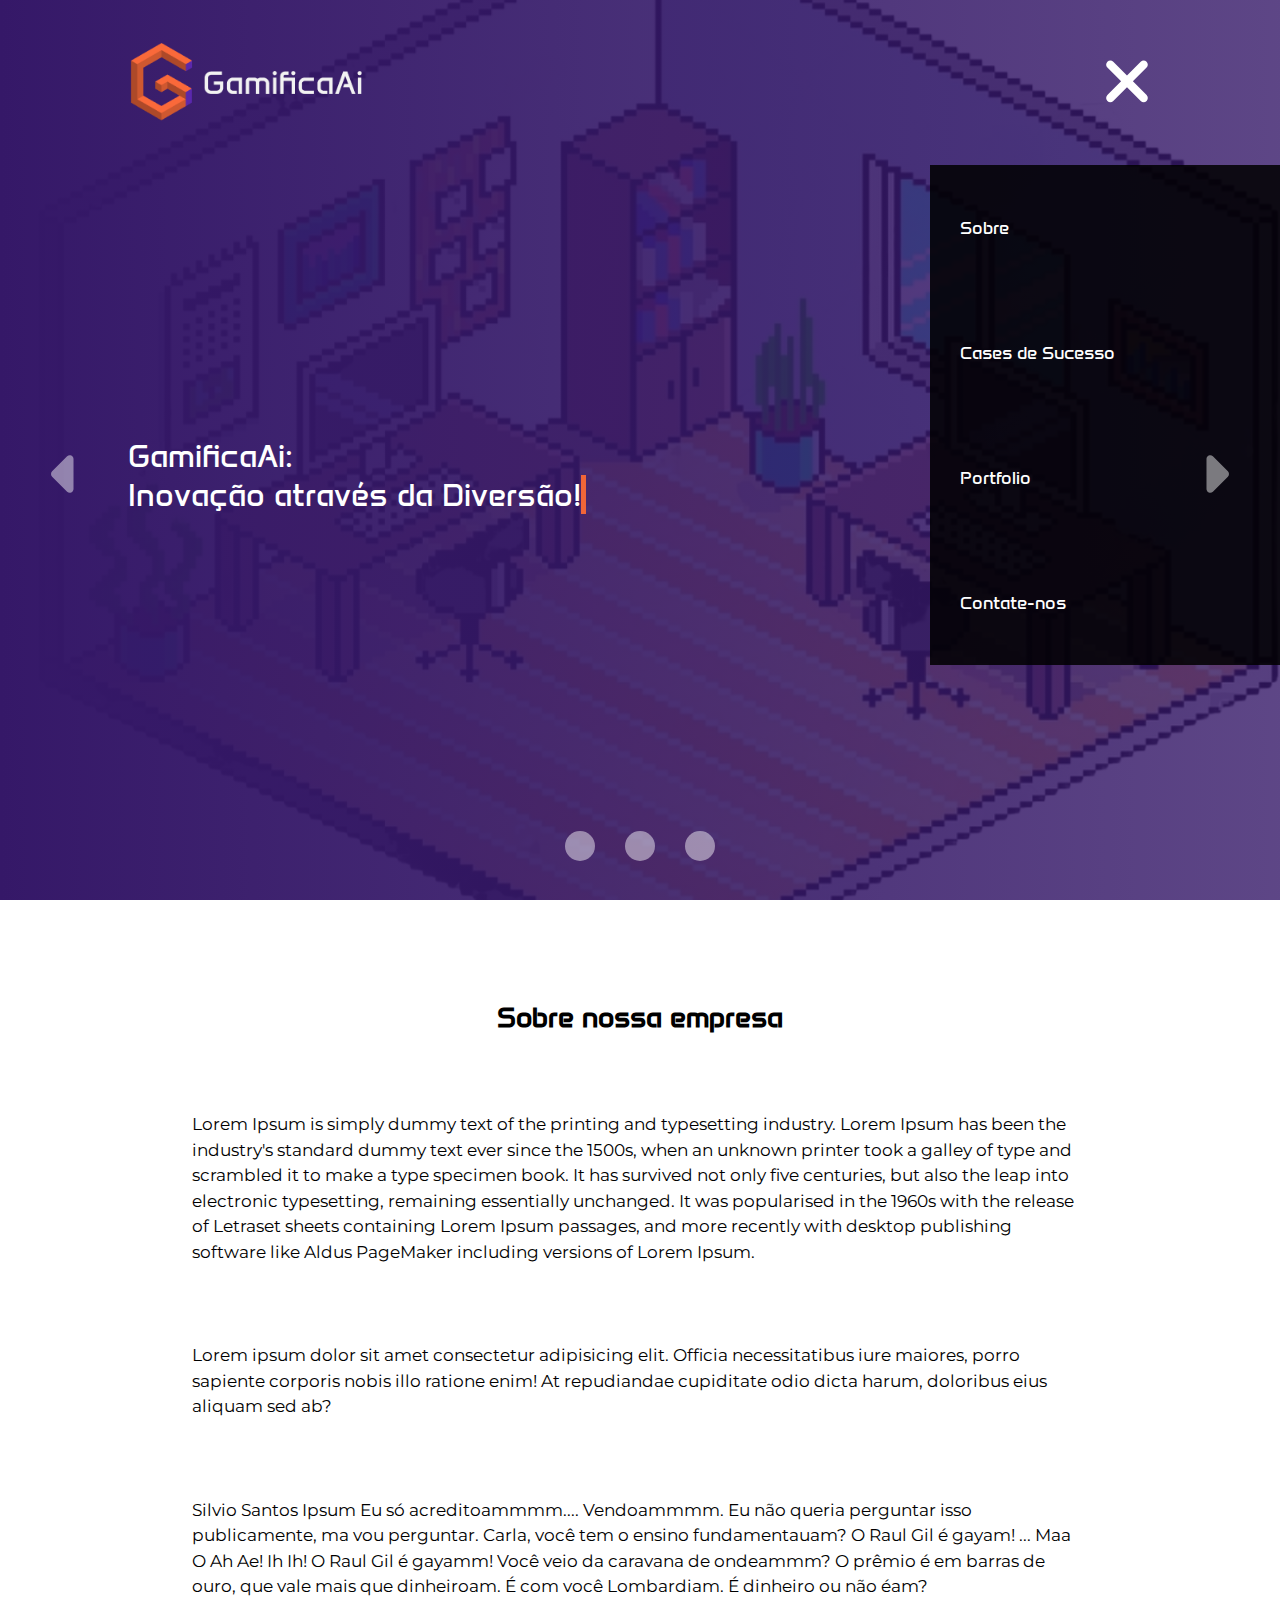
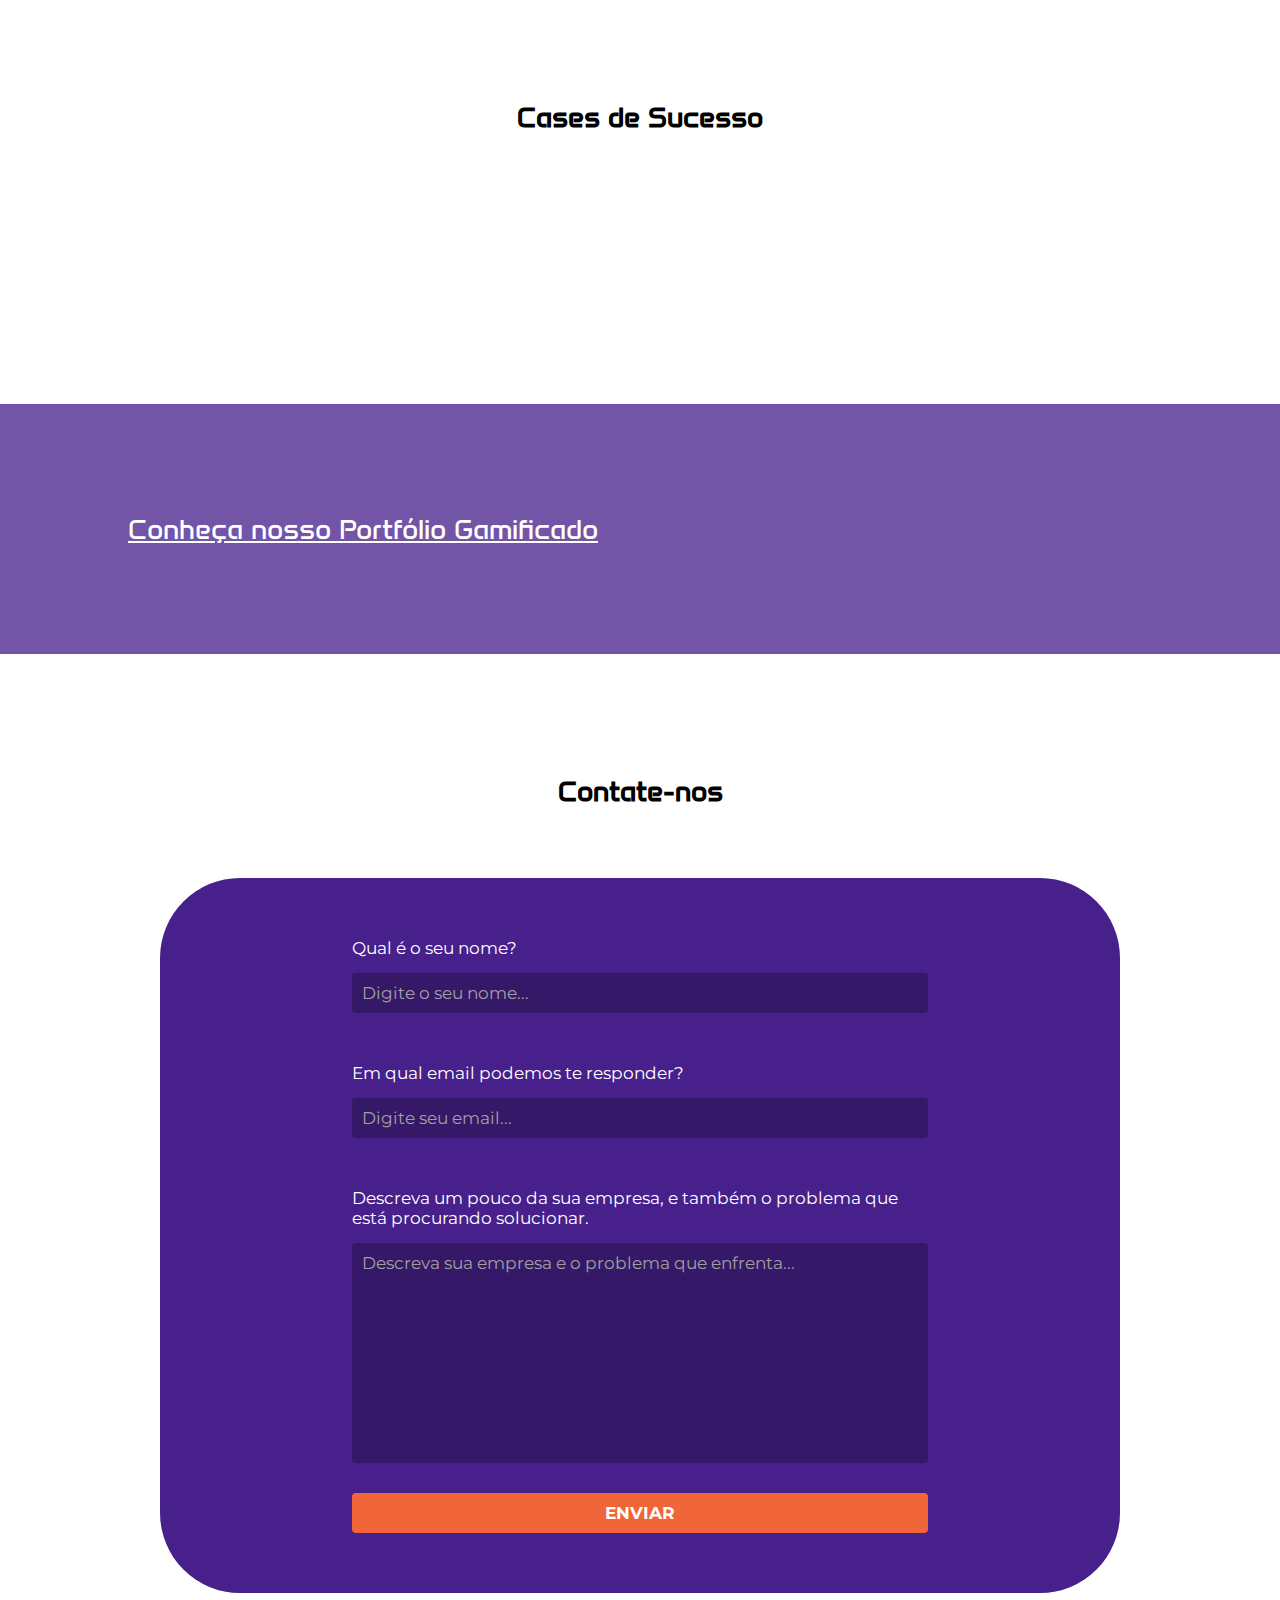
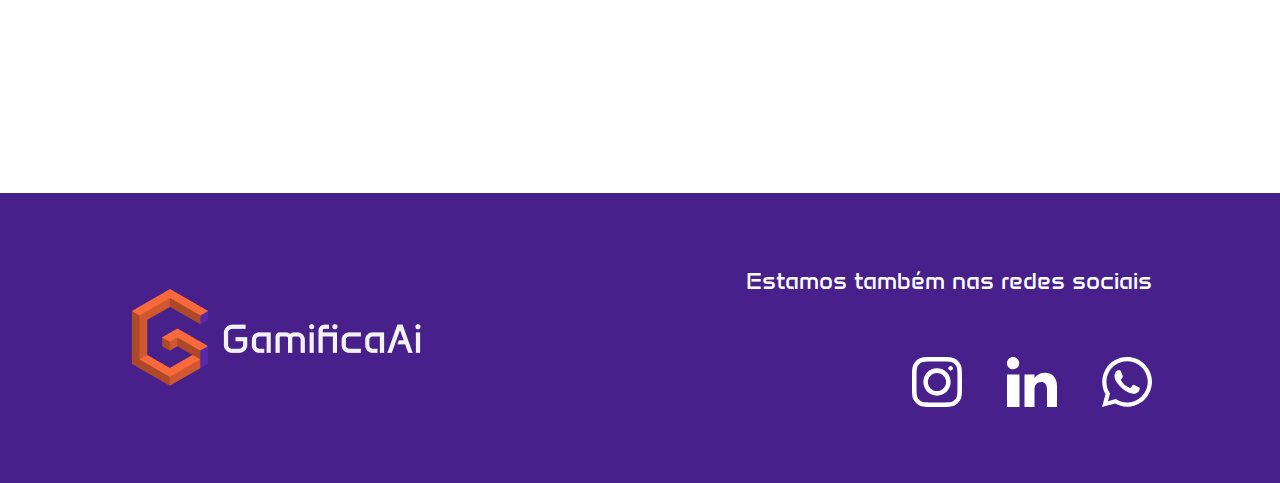
==== commit 4ac2d42f: "feat atualizando os arquivos" ====
--- a/index.html
+++ b/index.html
@@ -148,154 +148,4 @@
     </footer>
 </body>
 
-</html><!DOCTYPE html>
-<html lang="pt-br">
-
-<head>
-    <meta charset="UTF-8">
-    <meta name="viewport" content="width=device-width, initial-scale=1.0">
-    <title>Gamifica Ai</title>
-    <link rel="shortcut icon" href="img/favicon.png" type="image/x-icon">
-
-    <link rel="preconnect" href="https://fonts.googleapis.com">
-    <link rel="preconnect" href="https://fonts.gstatic.com" crossorigin>
-    <link href="https://fonts.googleapis.com/css2?family=Anta&display=swap" rel="stylesheet">
-
-    <link rel="stylesheet" href="style.css">
-
-    <script src="script.js" defer></script>
-</head>
-
-<body onload="carregarCases()">
-    <div class="banner">
-        <header>
-            <div class="container-grid">
-                <img src="img/logo.png" alt="Logo da empresa Gamifica AI">
-                <nav id="menu" class="menu">
-                    <a href="#sobre">Sobre</a>
-                    <a href="#cases">Cases de Sucesso</a>
-                    <a href="#portfolio">Portfolio</a>
-                    <a href="#contato">Contate-nos</a>
-                </nav>
-                <button onclick="abreFechaMenu()">
-                    <svg id="icone-barras" xmlns="http://www.w3.org/2000/svg" viewBox="0 0 448 512"><!--!Font Awesome Free 6.5.2 by @fontawesome - https://fontawesome.com License - https://fontawesome.com/license/free Copyright 2024 Fonticons, Inc.--><path d="M0 96C0 78.3 14.3 64 32 64H416c17.7 0 32 14.3 32 32s-14.3 32-32 32H32C14.3 128 0 113.7 0 96zM0 256c0-17.7 14.3-32 32-32H416c17.7 0 32 14.3 32 32s-14.3 32-32 32H32c-17.7 0-32-14.3-32-32zM448 416c0 17.7-14.3 32-32 32H32c-17.7 0-32-14.3-32-32s14.3-32 32-32H416c17.7 0 32 14.3 32 32z"/></svg>
-                    <svg id="icone-x" xmlns="http://www.w3.org/2000/svg" viewBox="0 0 384 512"><!--!Font Awesome Free 6.5.2 by @fontawesome - https://fontawesome.com License - https://fontawesome.com/license/free Copyright 2024 Fonticons, Inc.--><path d="M342.6 150.6c12.5-12.5 12.5-32.8 0-45.3s-32.8-12.5-45.3 0L192 210.7 86.6 105.4c-12.5-12.5-32.8-12.5-45.3 0s-12.5 32.8 0 45.3L146.7 256 41.4 361.4c-12.5 12.5-12.5 32.8 0 45.3s32.8 12.5 45.3 0L192 301.3 297.4 406.6c12.5 12.5 32.8 12.5 45.3 0s12.5-32.8 0-45.3L237.3 256 342.6 150.6z"/></svg>
-                </button>
-            </div>
-        </header>
-        <!-- 
-            PascalCase  -> ConteudoBanner   -> Java, C#
-            camelCase   -> conteudoBanner   -> Javascript
-            snake_case  -> conteudo_banner  -> Python (HTML e CSS)
-            ?           -> conteudo-banner  -> HTML e CSS
-         -->
-
-        <div class="container-grid conteudo-banner">
-            <p>GamificaAi: <span>Inovação através da Diversão!</span></p>
-            <button onclick="mostrarSlideAnterior()" id="botao-voltar"><svg xmlns="http://www.w3.org/2000/svg" viewBox="0 0 256 512"><!--!Font Awesome Free 6.5.2 by @fontawesome - https://fontawesome.com License - https://fontawesome.com/license/free Copyright 2024 Fonticons, Inc.--><path d="M9.4 278.6c-12.5-12.5-12.5-32.8 0-45.3l128-128c9.2-9.2 22.9-11.9 34.9-6.9s19.8 16.6 19.8 29.6l0 256c0 12.9-7.8 24.6-19.8 29.6s-25.7 2.2-34.9-6.9l-128-128z"/></svg></button>
-            <button onclick="mostrarProximoSlide()" id="botao-proximo"><svg xmlns="http://www.w3.org/2000/svg" viewBox="0 0 256 512"><!--!Font Awesome Free 6.5.2 by @fontawesome - https://fontawesome.com License - https://fontawesome.com/license/free Copyright 2024 Fonticons, Inc.--><path d="M246.6 278.6c12.5-12.5 12.5-32.8 0-45.3l-128-128c-9.2-9.2-22.9-11.9-34.9-6.9s-19.8 16.6-19.8 29.6l0 256c0 12.9 7.8 24.6 19.8 29.6s25.7 2.2 34.9-6.9l128-128z"/></svg></button>
-
-            <div class="botoes">
-                <button onclick="selecionarSlide(0)"><svg xmlns="http://www.w3.org/2000/svg" viewBox="0 0 512 512"><!--!Font Awesome Free 6.5.2 by @fontawesome - https://fontawesome.com License - https://fontawesome.com/license/free Copyright 2024 Fonticons, Inc.--><path d="M256 512A256 256 0 1 0 256 0a256 256 0 1 0 0 512z"/></svg></button>
-                <button onclick="selecionarSlide(1)"><svg xmlns="http://www.w3.org/2000/svg" viewBox="0 0 512 512"><!--!Font Awesome Free 6.5.2 by @fontawesome - https://fontawesome.com License - https://fontawesome.com/license/free Copyright 2024 Fonticons, Inc.--><path d="M256 512A256 256 0 1 0 256 0a256 256 0 1 0 0 512z"/></svg></button>
-                <button onclick="selecionarSlide(2)"><svg xmlns="http://www.w3.org/2000/svg" viewBox="0 0 512 512"><!--!Font Awesome Free 6.5.2 by @fontawesome - https://fontawesome.com License - https://fontawesome.com/license/free Copyright 2024 Fonticons, Inc.--><path d="M256 512A256 256 0 1 0 256 0a256 256 0 1 0 0 512z"/></svg></button>
-            </div>
-
-        </div>
-    </div>
-    <section id="sobre">
-        <h2>Sobre nossa empresa</h2>
-        <p>Lorem Ipsum is simply dummy text of the printing and typesetting industry. Lorem Ipsum has been the
-            industry's standard dummy text ever since the 1500s, when an unknown printer took a galley of type and
-            scrambled it to make a type specimen book. It has survived not only five centuries, but also the leap into
-            electronic typesetting, remaining essentially unchanged. It was popularised in the 1960s with the release of
-            Letraset sheets containing Lorem Ipsum passages, and more recently with desktop publishing software like
-            Aldus PageMaker including versions of Lorem Ipsum.</p>
-        <p>Lorem ipsum dolor sit amet consectetur adipisicing elit. Officia necessitatibus iure maiores, porro sapiente
-            corporis nobis illo ratione enim! At repudiandae cupiditate odio dicta harum, doloribus eius aliquam sed ab?
-        </p>
-        <p>Silvio Santos Ipsum Eu só acreditoammmm.... Vendoammmm. Eu não queria perguntar isso publicamente, ma vou
-            perguntar. Carla, você tem o ensino fundamentauam? O Raul Gil é gayam! ... Maa O Ah Ae! Ih Ih! O Raul Gil é
-            gayamm! Você veio da caravana de ondeammm? O prêmio é em barras de ouro, que vale mais que dinheiroam. É com
-            você Lombardiam. É dinheiro ou não éam?</p>
-    </section>
-
-    <section class="container-grid" id="cases">
-        <h2>Cases de Sucesso</h2>
-        <div class="container-cards">
-
-        </div>
-    </section>
-
-    <section id="portfolio">
-        <div class="filtro"></div>
-        <div class="container-grid">
-            <a href="#">Conheça nosso Portfólio Gamificado</a>
-        </div>
-    </section>
-
-    <section id="contato">
-        <h2>Contate-nos</h2>
-
-        <form onsubmit="solicitarOrcamento(event)">
-            <div class="campo">
-                <label for="campo-nome">Qual é o seu nome?</label>
-                <input id="campo-nome" placeholder="Digite o seu nome..." type="text">
-            </div>
-            <div class="campo">
-                <label for="campo-email">Em qual email podemos te responder?</label>
-                <input id="campo-email" placeholder="Digite seu email..." type="email">
-            </div>
-            <div class="campo-descricao">
-                <label for="campo-texto">Descreva um pouco da sua empresa, e também o problema que está procurando
-                    solucionar.</label>
-                <textarea placeholder="Descreva sua empresa e o problema que enfrenta..." id="campo-texto" cols="30"
-                    rows="10"></textarea>
-            </div>
-            <button type="submit">Enviar</button>
-        </form>
-    </section>
-
-    <footer>
-        <div class="container-grid">
-            <img src="img/logo.png" alt="Logo da empresa Gamifica AI">
-
-            <div class="redes-sociais">
-                <p>Estamos também nas redes sociais</p>
-                <div class="icones-redes">
-                    <a href="#">
-                        <svg width="50" height="50" viewBox="0 0 50 50" fill="none" xmlns="http://www.w3.org/2000/svg">
-                            <path fill-rule="evenodd" clip-rule="evenodd"
-                                d="M24.9999 38.6364C32.531 38.6364 38.6363 32.5311 38.6363 25C38.6363 17.4689 32.531 11.3636 24.9999 11.3636C17.4687 11.3636 11.3635 17.4689 11.3635 25C11.3635 32.5311 17.4687 38.6364 24.9999 38.6364ZM24.9999 34.0909C30.0206 34.0909 34.0908 30.0207 34.0908 25C34.0908 19.9792 30.0206 15.9091 24.9999 15.9091C19.9791 15.9091 15.909 19.9792 15.909 25C15.909 30.0207 19.9791 34.0909 24.9999 34.0909Z"
-                                fill="currentColor" />
-                            <path
-                                d="M38.6363 9.09082C37.381 9.09082 36.3635 10.1084 36.3635 11.3635C36.3635 12.6187 37.381 13.6363 38.6363 13.6363C39.8915 13.6363 40.909 12.6187 40.909 11.3635C40.909 10.1084 39.8915 9.09082 38.6363 9.09082Z"
-                                fill="currentColor" />
-                            <path fill-rule="evenodd" clip-rule="evenodd"
-                                d="M1.48627 7.44559C0 10.3626 0 14.1811 0 21.8182V28.1818C0 35.8189 0 39.6375 1.48627 42.5543C2.79364 45.1202 4.87973 47.2064 7.44559 48.5136C10.3626 50 14.1811 50 21.8182 50H28.1818C35.8189 50 39.6375 50 42.5543 48.5136C45.1202 47.2064 47.2064 45.1202 48.5136 42.5543C50 39.6375 50 35.8189 50 28.1818V21.8182C50 14.1811 50 10.3626 48.5136 7.44559C47.2064 4.87973 45.1202 2.79364 42.5543 1.48627C39.6375 0 35.8189 0 28.1818 0H21.8182C14.1811 0 10.3626 0 7.44559 1.48627C4.87973 2.79364 2.79364 4.87973 1.48627 7.44559ZM28.1818 4.54545H21.8182C17.9246 4.54545 15.2778 4.549 13.232 4.71614C11.2392 4.87895 10.2201 5.17407 9.50918 5.5363C7.79861 6.40789 6.40789 7.79861 5.5363 9.50918C5.17407 10.2201 4.87895 11.2392 4.71614 13.232C4.549 15.2778 4.54545 17.9246 4.54545 21.8182V28.1818C4.54545 32.0755 4.549 34.722 4.71614 36.768C4.87895 38.7609 5.17407 39.78 5.5363 40.4909C6.40789 42.2014 7.79861 43.592 9.50918 44.4636C10.2201 44.8259 11.2392 45.1211 13.232 45.2839C15.2778 45.4509 17.9246 45.4545 21.8182 45.4545H28.1818C32.0755 45.4545 34.722 45.4509 36.768 45.2839C38.7609 45.1211 39.78 44.8259 40.4909 44.4636C42.2014 43.592 43.592 42.2014 44.4636 40.4909C44.8259 39.78 45.1211 38.7609 45.2839 36.768C45.4509 34.722 45.4545 32.0755 45.4545 28.1818V21.8182C45.4545 17.9246 45.4509 15.2778 45.2839 13.232C45.1211 11.2392 44.8259 10.2201 44.4636 9.50918C43.592 7.79861 42.2014 6.40789 40.4909 5.5363C39.78 5.17407 38.7609 4.87895 36.768 4.71614C34.722 4.549 32.0755 4.54545 28.1818 4.54545Z"
-                                fill="currentColor" />
-                        </svg>
-                    </a>
-                    <a href="#">
-                        <svg width="50" height="50" viewBox="0 0 50 50" fill="none" xmlns="http://www.w3.org/2000/svg">
-                            <path fill-rule="evenodd" clip-rule="evenodd"
-                                d="M50 50H40V32.5024C40 27.7024 37.8825 25.0244 34.085 25.0244C29.9525 25.0244 27.5 27.8149 27.5 32.5024V50H17.5V17.5H27.5V21.1548C27.5 21.1548 30.6375 15.6494 37.7075 15.6494C44.78 15.6494 50 19.9653 50 28.8953V50ZM6.105 12.3022C2.7325 12.3022 0 9.5474 0 6.1499C0 2.7549 2.7325 0 6.105 0C9.475 0 12.2075 2.7549 12.2075 6.1499C12.21 9.5474 9.475 12.3022 6.105 12.3022ZM0 50H12.5V17.5H0V50Z"
-                                fill="currentColor" />
-                        </svg>
-
-                    </a>
-                    <a href="#">
-                        <svg width="50" height="50" viewBox="0 0 50 50" fill="none" xmlns="http://www.w3.org/2000/svg">
-                            <path
-                                d="M42.4998 7.25013C40.2089 4.94208 37.482 3.11256 34.478 1.8679C31.4736 0.623253 28.2518 -0.0116202 24.9999 0.000161007C20.6527 0.00441099 16.3827 1.15078 12.6178 3.32446C8.85291 5.49814 5.72523 8.62285 3.54792 12.3856C1.37062 16.1484 0.220187 20.4173 0.211749 24.7645C0.203343 29.112 1.33728 33.3851 3.49999 37.1563L0 50L13.125 46.5625C16.7492 48.5788 20.8215 49.6534 24.9687 49.6875C31.5614 49.6878 37.8874 47.0838 42.5692 42.4425C47.2514 37.8016 49.9108 31.4988 49.9686 24.9063C49.9467 21.6167 49.2754 18.3637 47.9939 15.3339C46.7123 12.3041 44.8451 9.557 42.4998 7.25013ZM24.9999 45.4063C21.3052 45.4088 17.6781 44.4156 14.4999 42.5313L13.7499 42.0625L5.96873 44.125L8.03122 36.5313L7.53122 35.7501C4.87264 31.4585 3.88042 26.3407 4.74255 21.3664C5.60467 16.3922 8.26125 11.9069 12.209 8.76022C16.1568 5.61354 21.1215 4.02408 26.1627 4.29293C31.2039 4.56174 35.9717 6.6702 39.5624 10.2189C43.4873 14.057 45.7342 19.2923 45.8123 24.7813C45.763 30.2685 43.5483 35.5141 39.6505 39.3769C35.753 43.2394 30.4874 45.4066 24.9999 45.4063ZM36.2811 29.9688C35.6561 29.6563 32.6249 28.1563 32.0624 27.9688C31.4999 27.7813 31.0624 27.6563 30.6561 28.2813C30.0449 29.1191 29.3874 29.9223 28.6874 30.6876C28.3436 31.1251 27.9686 31.1563 27.3436 30.6876C23.7802 29.2795 20.8115 26.6857 18.9374 23.3439C18.2812 22.2501 19.5624 22.3126 20.7499 19.9689C20.8377 19.7998 20.8834 19.6123 20.8834 19.422C20.8834 19.2317 20.8377 19.0442 20.7499 18.8751C20.7499 18.5626 19.3437 15.5001 18.8437 14.2814C18.3437 13.0626 17.8437 13.2501 17.4374 13.2189H16.2187C15.9029 13.2237 15.5918 13.2959 15.3062 13.4306C15.0206 13.5654 14.767 13.7595 14.5624 14.0001C13.8613 14.6819 13.3144 15.5061 12.9586 16.4171C12.6028 17.3281 12.4464 18.3048 12.5 19.2814C12.6959 21.6192 13.5763 23.8473 15.0312 25.6876C17.6943 29.6745 21.344 32.9041 25.6249 35.0626C27.8702 36.3732 30.4796 36.9213 33.0624 36.6251C33.9224 36.4544 34.7371 36.1047 35.453 35.5985C36.1692 35.0926 36.7708 34.4413 37.2186 33.6876C37.6336 32.7676 37.7642 31.7448 37.5936 30.7501C37.3124 30.4376 36.9061 30.2813 36.2811 29.9688Z"
-                                fill="currentColor" />
-                        </svg>
-
-                    </a>
-                </div>
-            </div>
-        </div>
-    </footer>
-</body>
-
 </html>--- a/style.css
+++ b/style.css
@@ -24,23 +24,89 @@
     width: 80vw;
     max-width: 1400px;
 
-    /* margin 20px - Espaçamento externo de 20px */
-    /* margin 20px 10px - Espaçamento 20px na vertical, 10px na horizontal*/
-    /* margin 20px 10px 5px - Espaçamento 20px para cima, 10px na horizontal, 5px para baixo */
-    /* margin 20px 10px 5px 2px - Espaçamento 20px para cima, 10px para a direita, 5px para baixo, 2px para a esquerda */
+    /* margin: 20px - Espaçamento externo de 20px */
+    /* margin: 20px 10px - Espaçamento 20px na vertical, 10px na horizontal */
+    /* margin: 20px 10px 5px - Espaçamento 20px para cima, 10px na horizontal, 5px para baixo */
+    /* margin: 20px 10px 5px 2px - Espaçamento 20px para cima, 10px para a direita, 5px para baixo, 2px para a esquerda */
 
     margin: 0 auto;
 }
 
 .banner {
-    /* vh é a porcentagem da ALTURA da telas */
+    /* vh é a porcentagem da ALTURA da tela */
     /* vw é a porcentagem da LARGURA da tela */
     height: 100vh;
 
+    background-repeat: no-repeat;
+
+    background-position: 165% 40%;
+
+    position: relative;
+}
+
+.primeiro-banner {
     background-image: linear-gradient(90deg, rgba(53, 24, 104, 1) 0%, rgba(53, 24, 104, 0.8) 100%), url(img/bg-room.png);
-    background-repeat: no-repeat;
-
-    background-position: 165% 40%;
+}
+
+.segundo-banner {
+    background-image: linear-gradient(90deg, rgba(24, 104, 36, 1) 0%, rgba(24, 104, 36, 0.8) 100%), url(img/bg-room.png);
+}
+
+.terceiro-banner {
+    background-image: linear-gradient(90deg, rgba(104, 24, 48, 1) 0%, rgba(53, 24, 104, 0.8) 100%), url(img/bg-room.png);
+}
+
+#botao-voltar, #botao-proximo {
+    width: 30px;
+
+    background: none;
+    border: none;
+
+    cursor: pointer;
+
+    position: absolute;
+}
+
+#botao-voltar svg, #botao-proximo svg {
+    fill: #ffffff76;
+}
+
+#botao-voltar {
+    left: 4%;
+}
+
+#botao-proximo {
+    right: 4%;
+}
+
+.botoes {
+    width: 150px;
+
+    display: flex;
+    justify-content: space-between;
+    align-items: center;
+
+    position: absolute;
+    bottom: 4%;
+
+    /* Centralizar usando position */
+    /* Adicionar left 50% */
+    /* Usar função calc() para subtrair metade da largura do elemento Ex.: 75px */
+    left: calc(50% - 75px);    
+}
+
+.botoes button {
+    width: 30px;
+
+    display: unset;
+
+    background: none;
+    border: none;
+    cursor: pointer;
+}
+
+.botoes button svg {
+    fill: #ffffff76;
 }
 
 header {
@@ -49,6 +115,7 @@
 
 header button {
     display: none;
+    cursor: pointer;
 }
 
 header img {
@@ -72,14 +139,14 @@
 
 .menu a {
     font-size: 18px;
-    font-family: "Anta";
+    font-family: 'Anta';
 
     color: white;
 
     text-decoration: underline transparent;
     text-decoration-thickness: 2px;
 
-    transition: text-decoration 500ms ease;
+    transition: text-decoration 500ms ease;    
 }
 
 .menu a:hover {
@@ -108,8 +175,7 @@
     border-right: 5px solid var(--laranja-gamifica);
     white-space: nowrap;
 
-
-    animation:
+    animation: 
         digitando 2s steps(40, end),
         cursor 0.75s step-end infinite
     ;
@@ -126,7 +192,6 @@
 }
 
 @keyframes cursor {
-
     from,
     to {
         border-color: transparent;
@@ -192,9 +257,9 @@
 
     background-color: var(--roxo-gamifica);
 
-    border-radius: 4px;
-
-    box-shadow: 5px 5px 10px 0px rgba(0, 0, 0, 0.75);
+    border-radius: 4px; 
+
+    box-shadow: 5px 5px 10px 0px rgba(0, 0, 0, 0.5);
 }
 
 .card img {
@@ -239,7 +304,7 @@
     background-color: #ad4929;
 }
 
-#portifolio {
+#portfolio {
     height: 250px;
 
     background-image: url(img/bonecos.png);
@@ -263,7 +328,7 @@
     left: 0;
 }
 
-#portifolio .container-grid {
+#portfolio .container-grid {
     height: 100%;
 
     display: flex;
@@ -271,11 +336,11 @@
     justify-content: center;
 }
 
-#portifolio a {
+#portfolio a {
     width: fit-content;
 
-    color: white;
-
+    color: white;  
+    
     font-family: "Anta";
     font-size: 28px;
 
@@ -284,7 +349,7 @@
     transition: 200ms;
 }
 
-#portifolio a:hover {
+#portfolio a:hover {
     transform: scale(1.05);
     transition: 200ms;
 }
@@ -370,13 +435,11 @@
     resize: none;
 }
 
-.campo label,
-.campo-descricao label {
+.campo label, .campo-descricao label {
     margin-bottom: 15px;
 }
 
-.campo input,
-.campo-descricao textarea {
+.campo input, .campo-descricao textarea {
     font-family: "Montserrat";
     font-size: 17px;
 }
@@ -403,7 +466,7 @@
 
     font-size: 17px;
     font-family: "Montserrat";
-    font-weight: 700;
+    font-weight: 700; /* Bold */
 
     text-transform: uppercase;
 
@@ -432,7 +495,7 @@
 
 .redes-sociais {
     height: 50%;
-
+    
     display: flex;
     flex-direction: column;
     justify-content: space-between;
@@ -461,7 +524,15 @@
     color: var(--laranja-gamifica);
 }
 
+/* OK - Scroll nos links */
+/* OK - Favicon */
+/* Animação do banner */
+
 .menu-fechado {
+    display: none;
+}
+
+#icone-barras {
     display: none;
 }
 
@@ -482,7 +553,7 @@
     header svg {
         fill: white;
     }
-
+    
     nav.menu {
         height: 500px;
         width: 350px;
@@ -499,20 +570,20 @@
         right: 0px;
     }
 
-#sobre {
-    padding: 100px 15%;
-}
-
-.card {
-    height: 320px;
-    width: 200px;
-}
-
-#contato form {
-    width: 75%;
-}
+    #sobre {
+        padding: 100px 15%;
+    }
+
+    .card {
+        height: 320px;
+        width: 200px;
+    }
+
+    #contato form {
+        width: 75%;
+    }
 }
 
 @media screen and (max-width: 1080px) {
- 
+    
 }